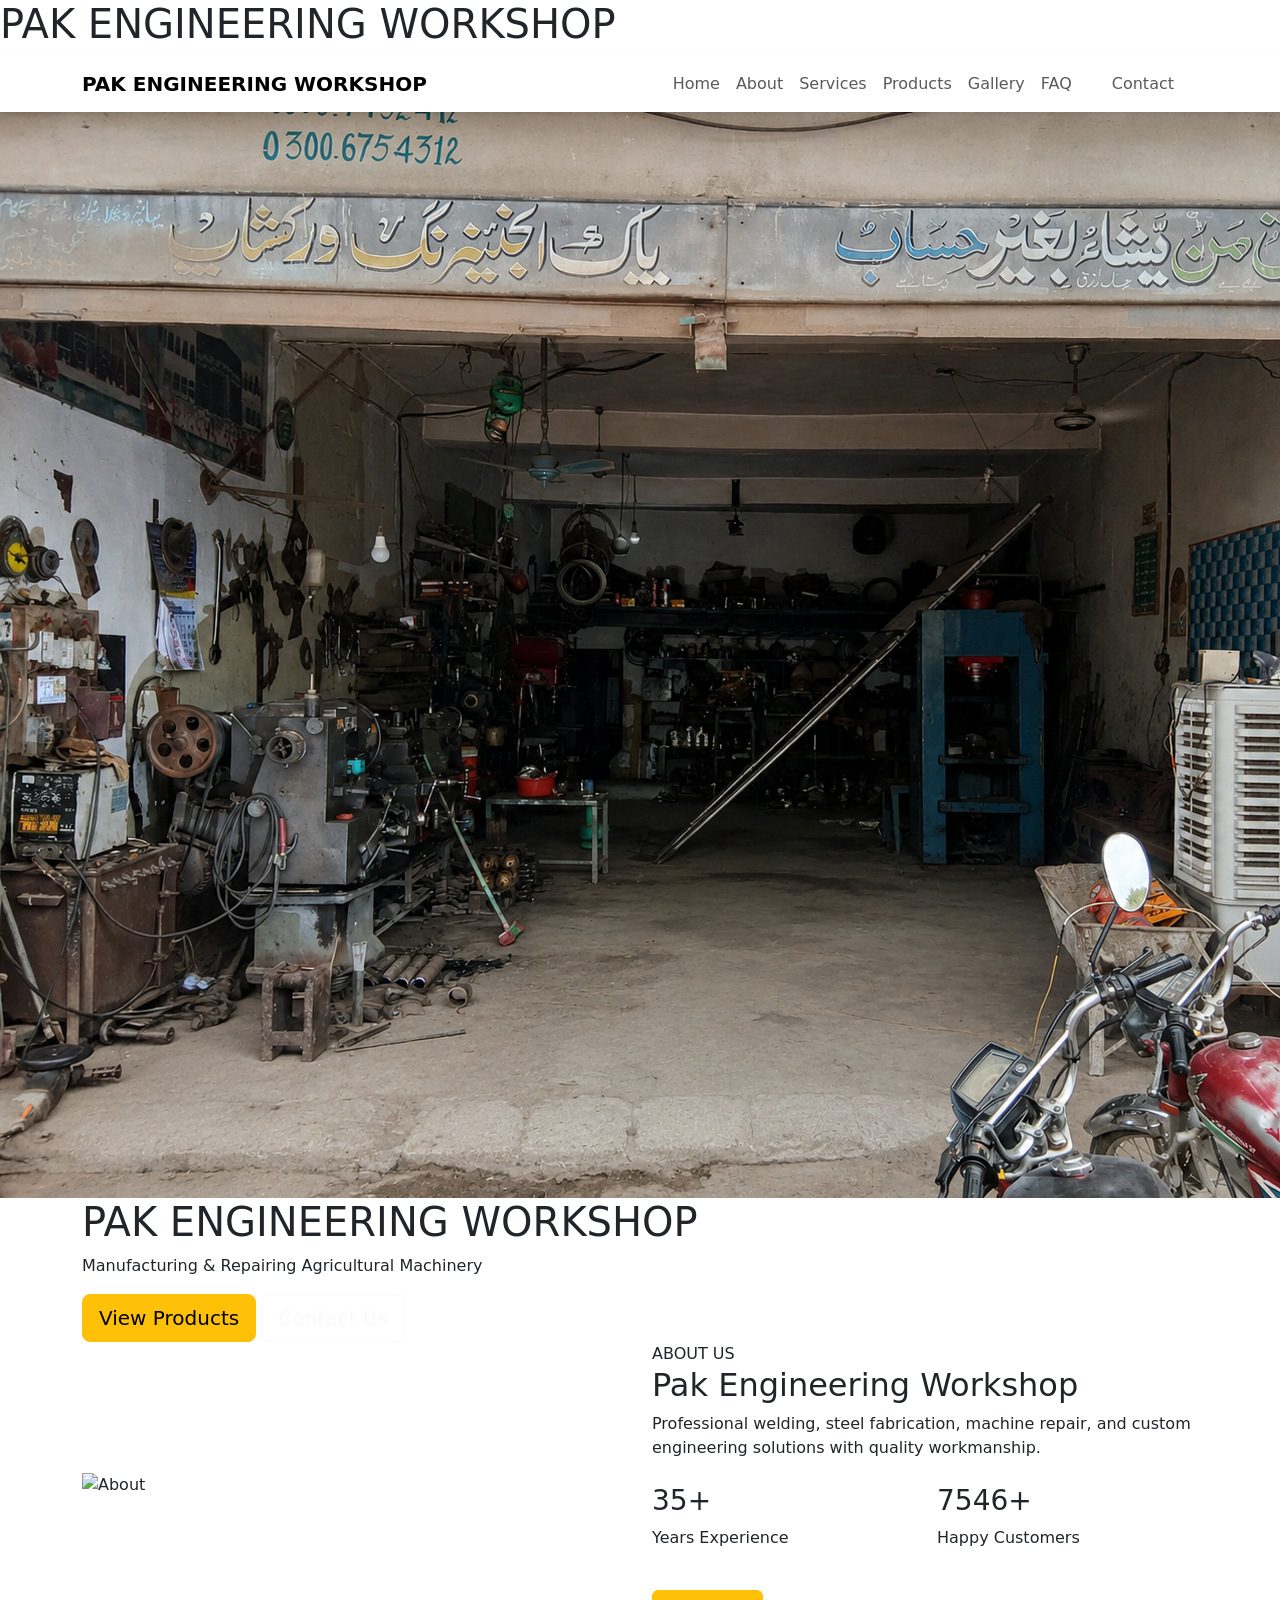
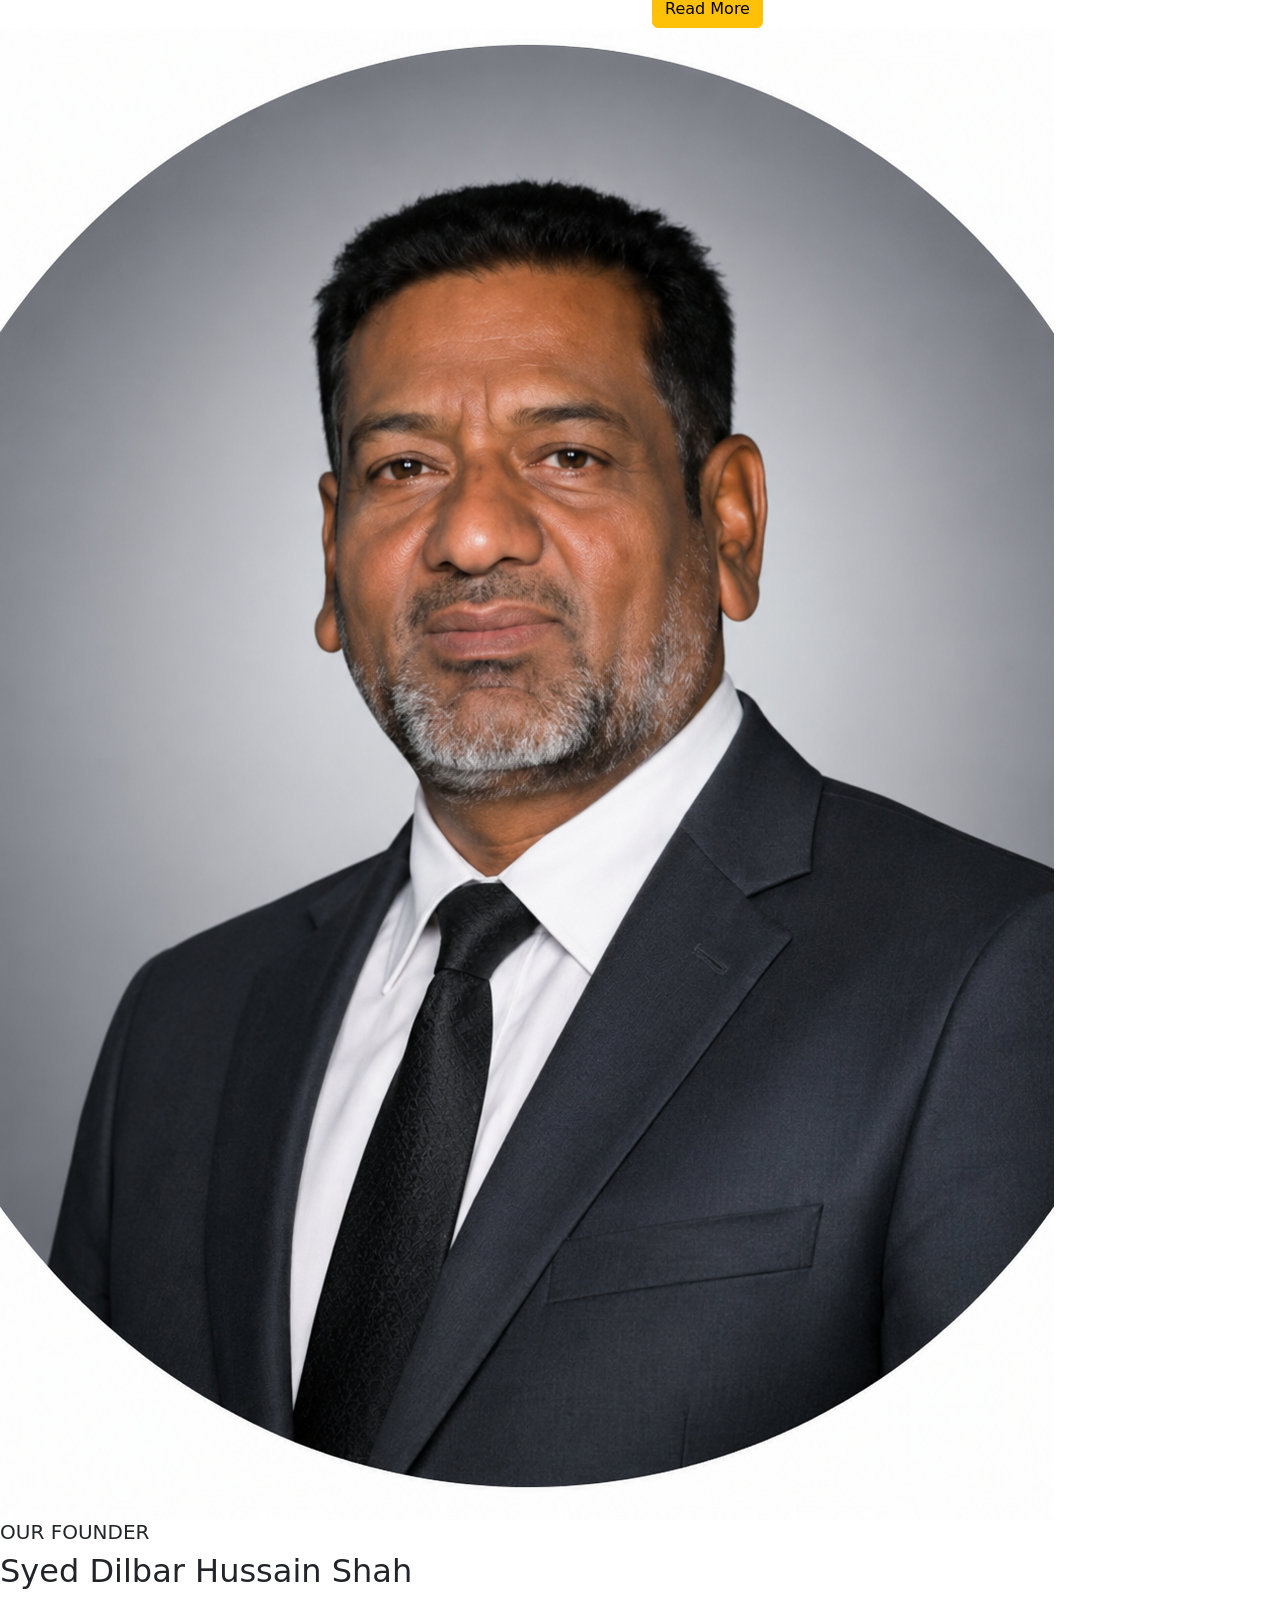
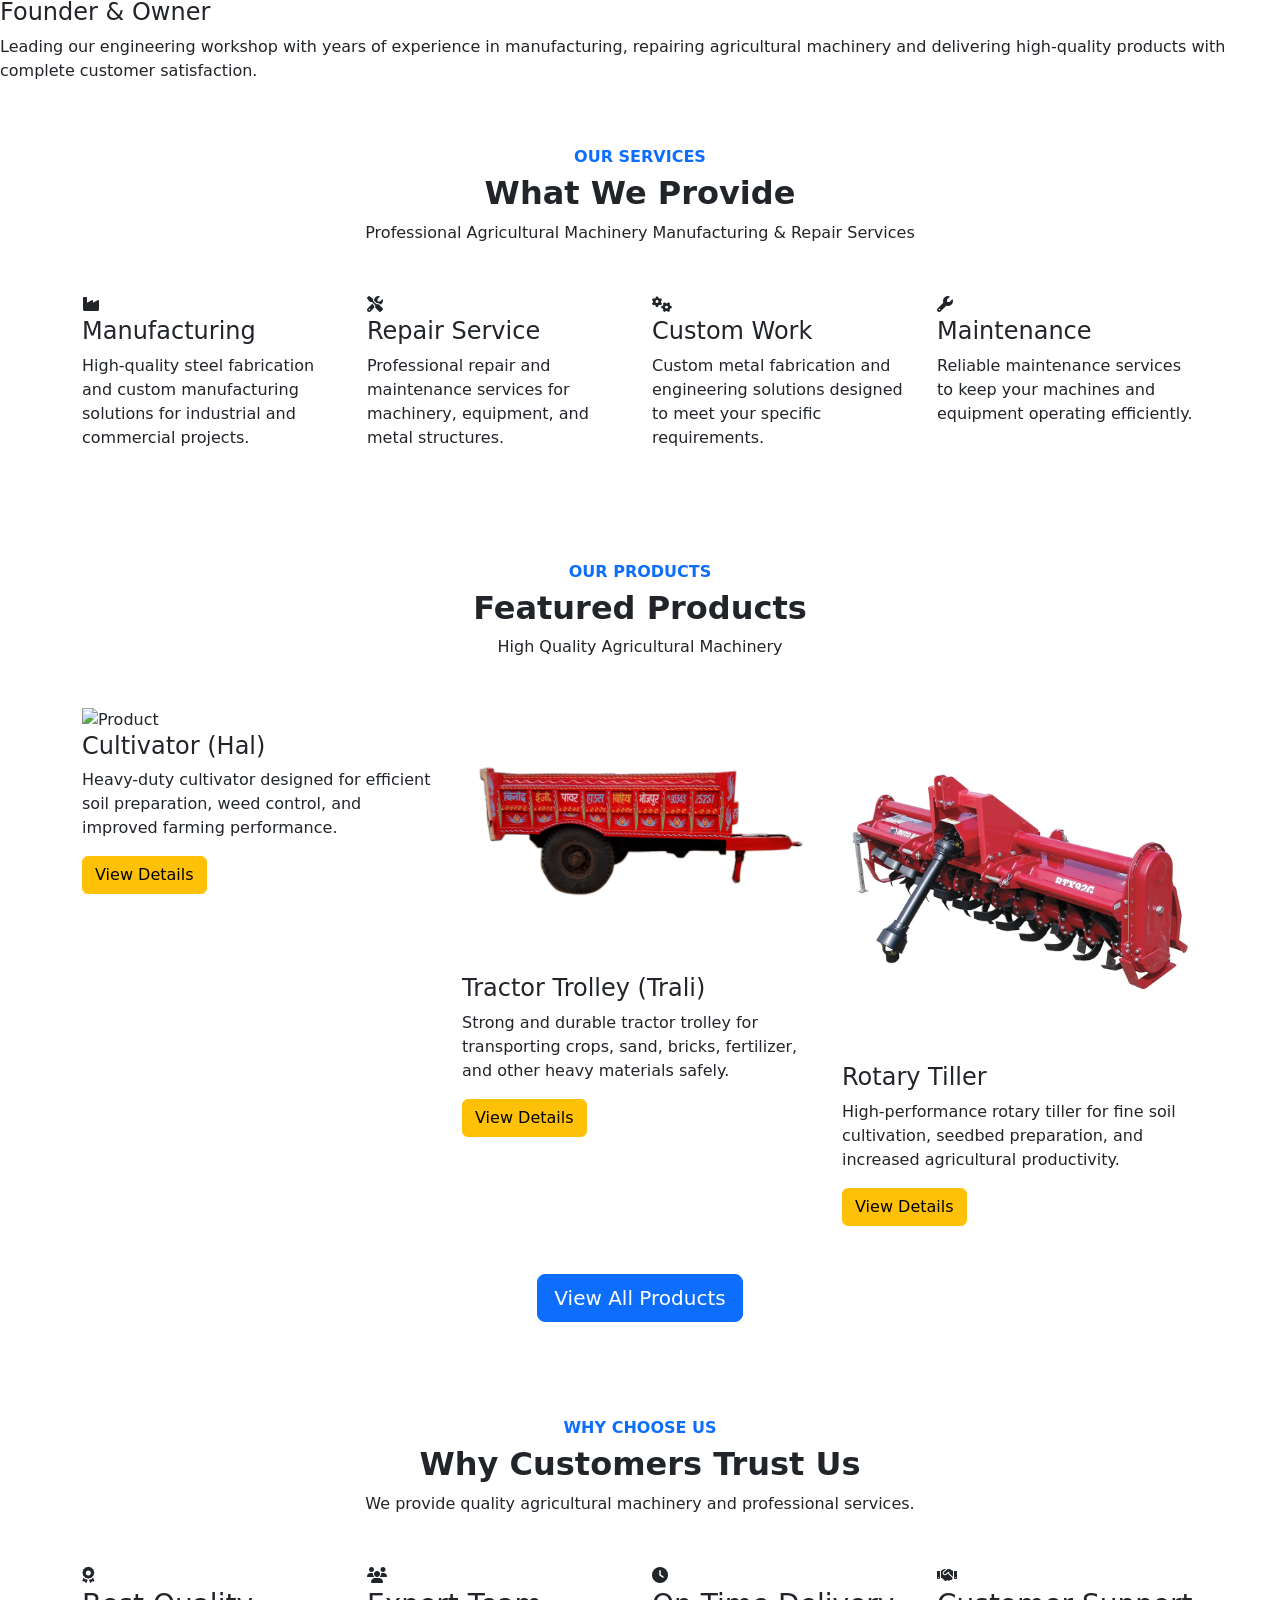
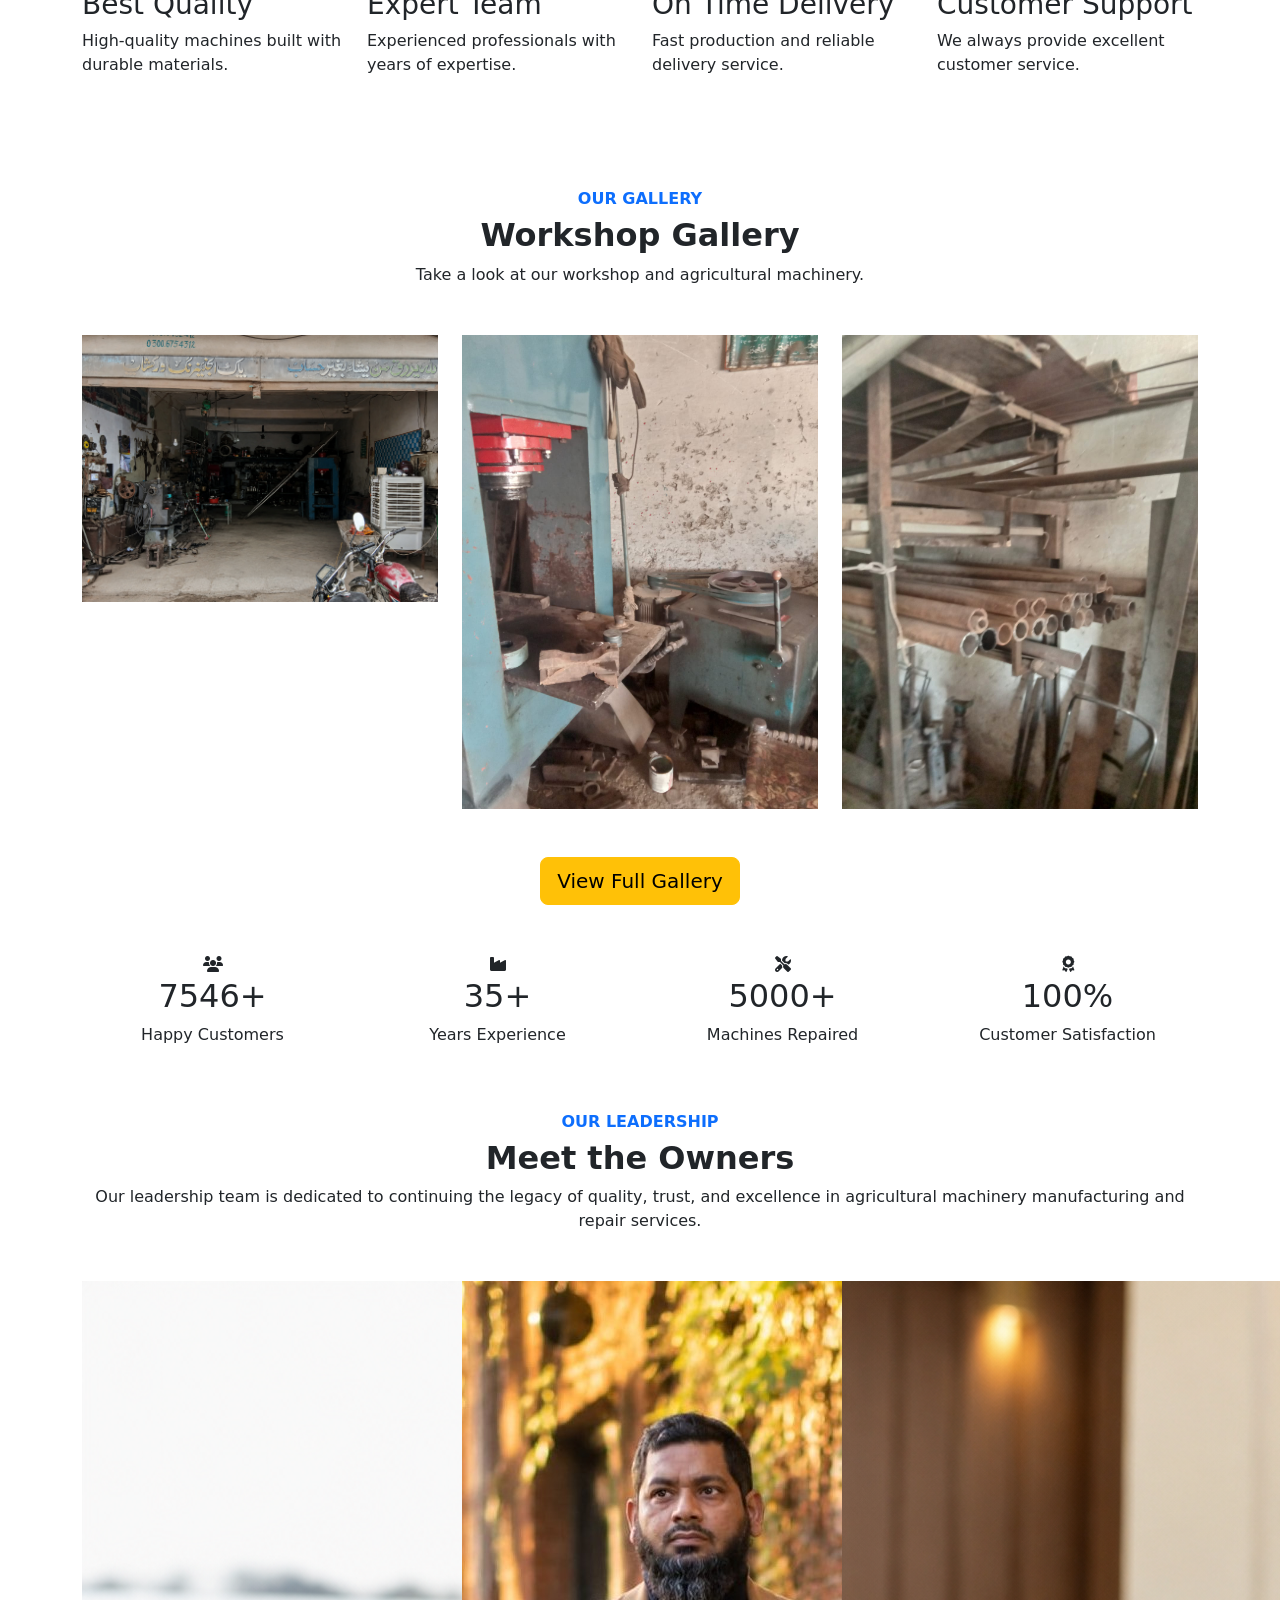
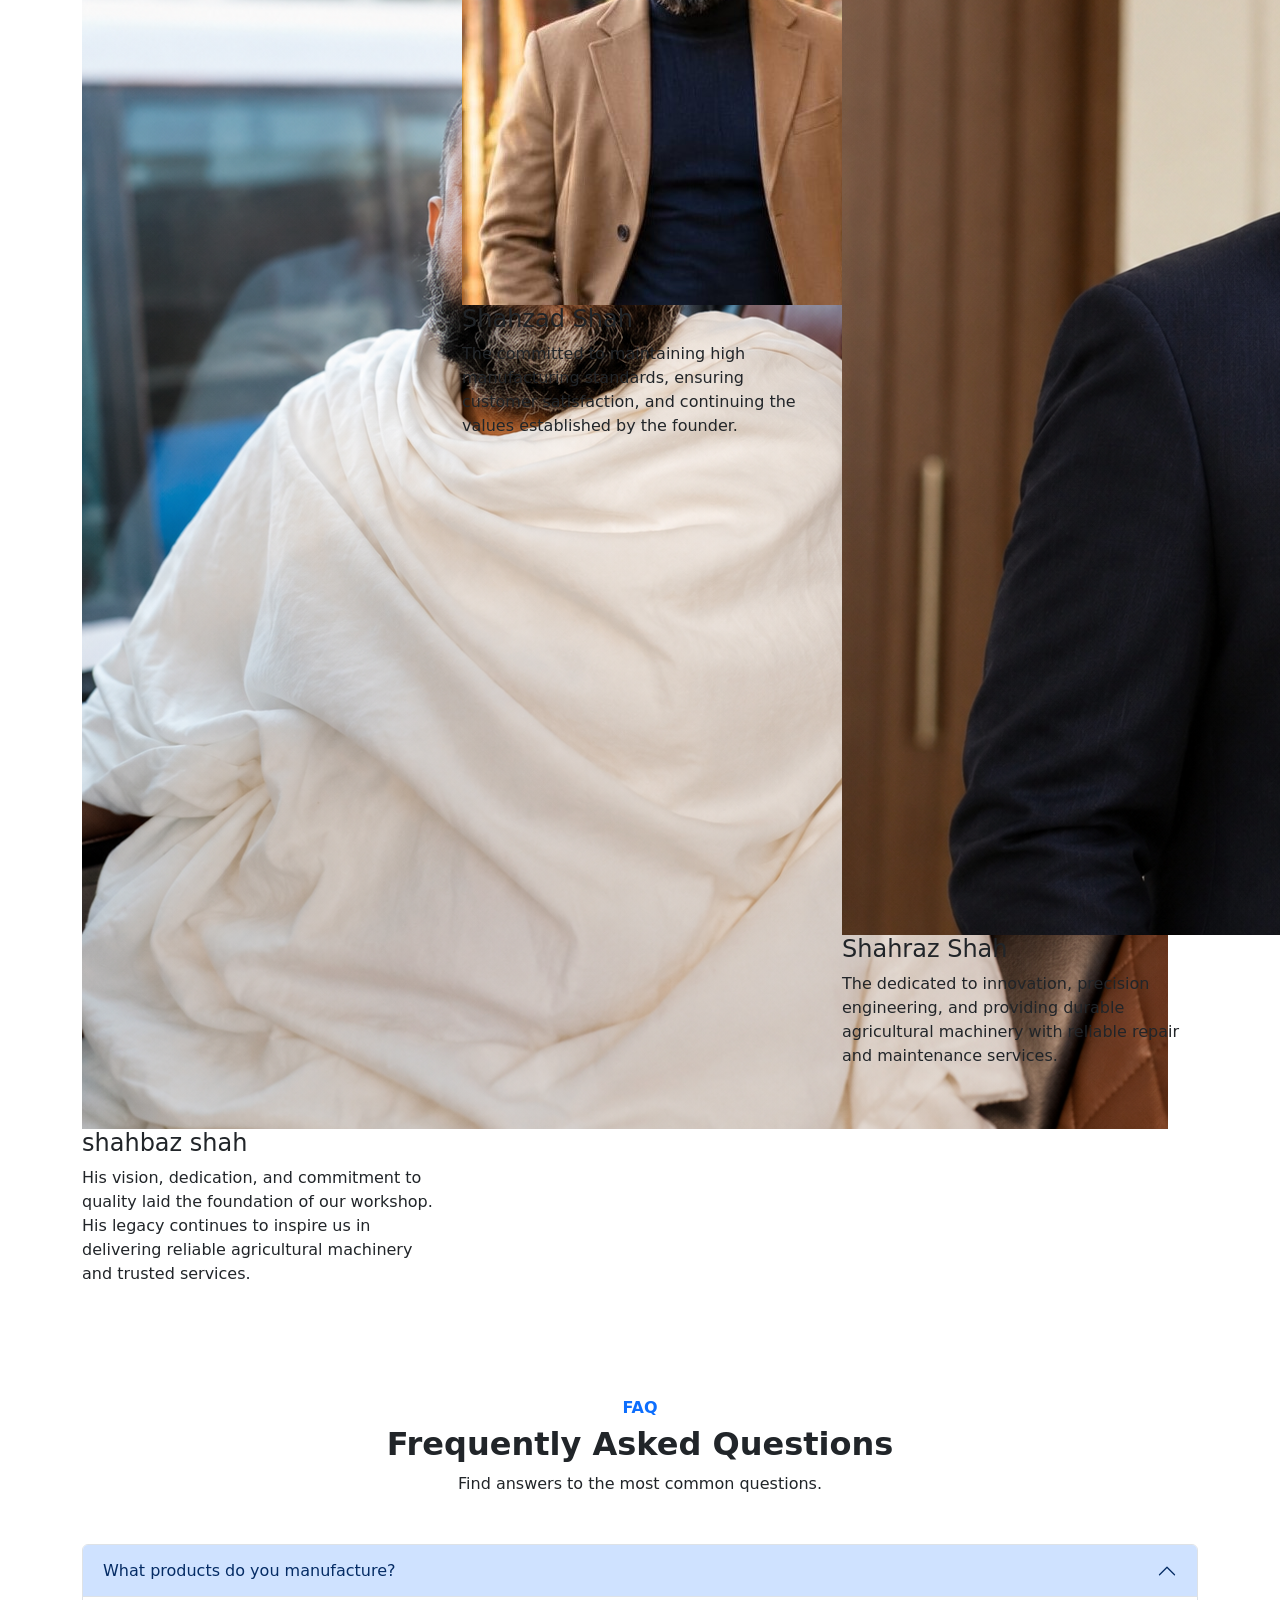
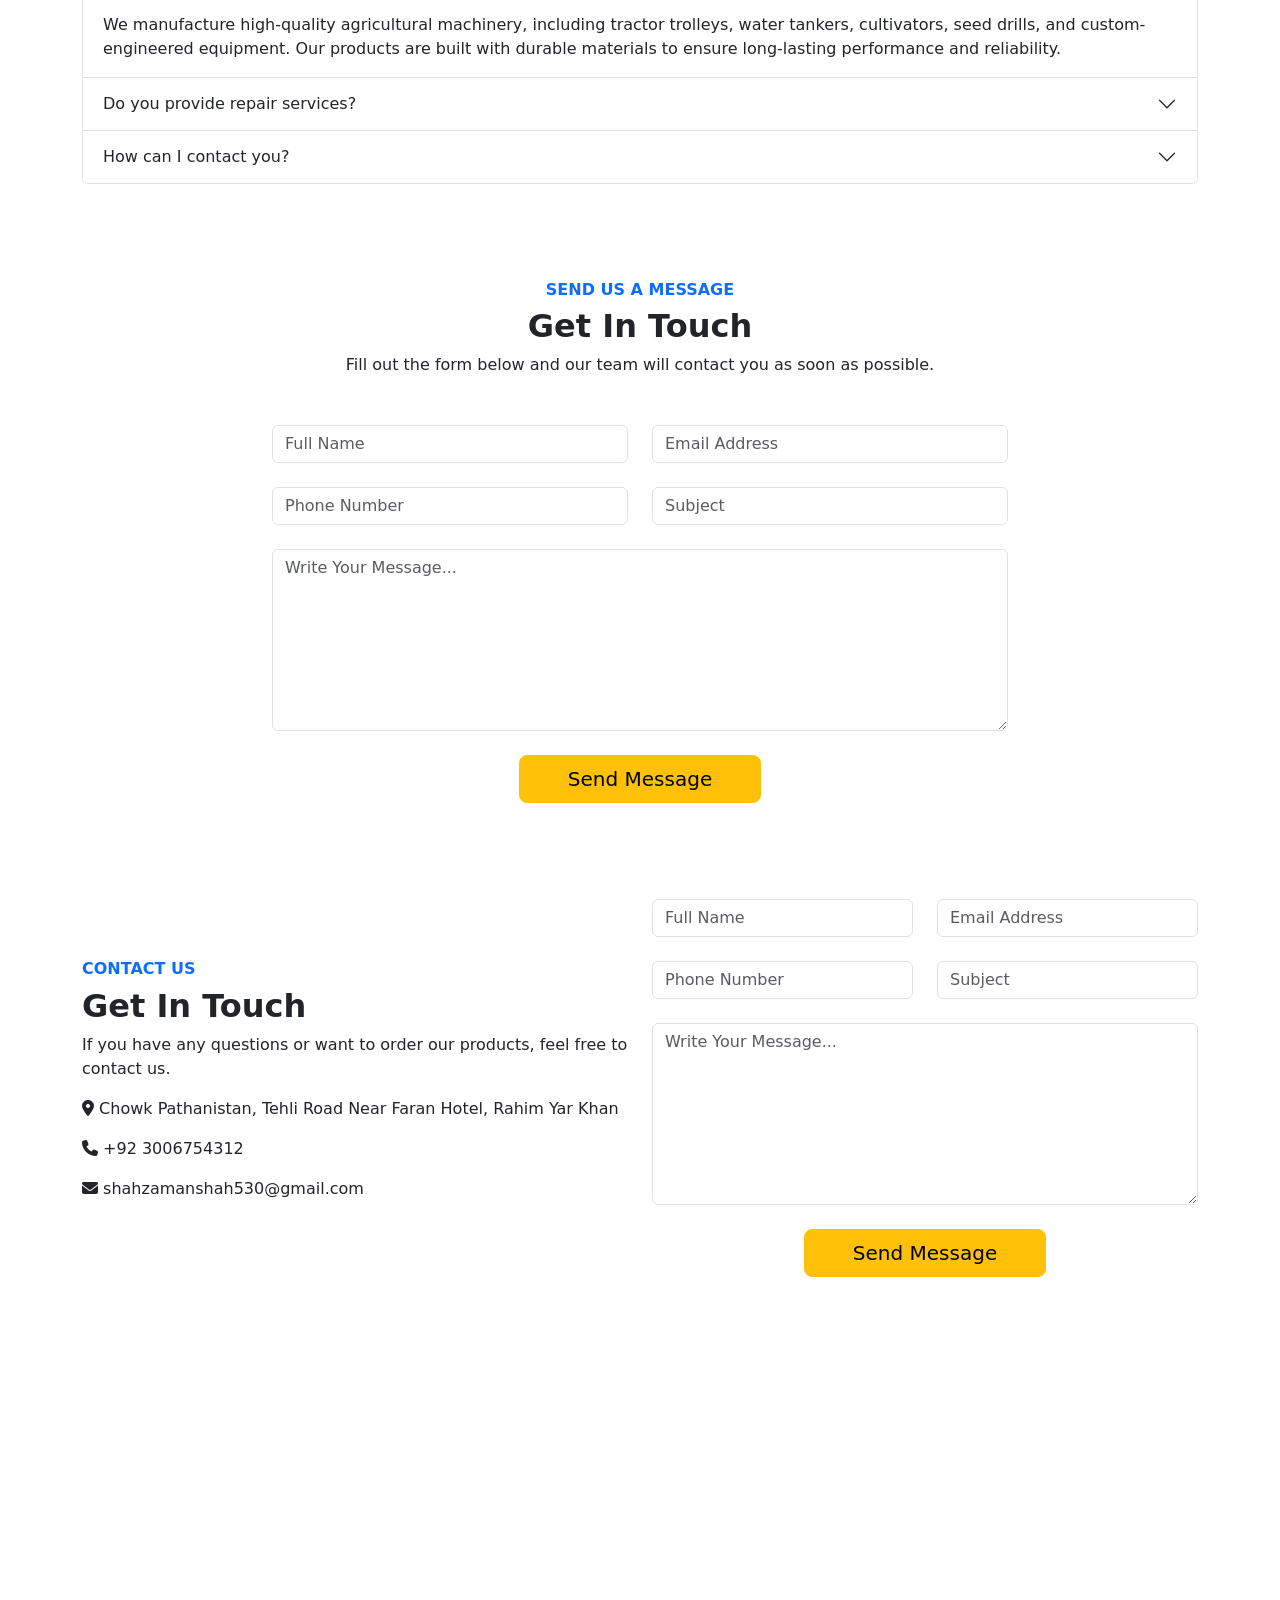
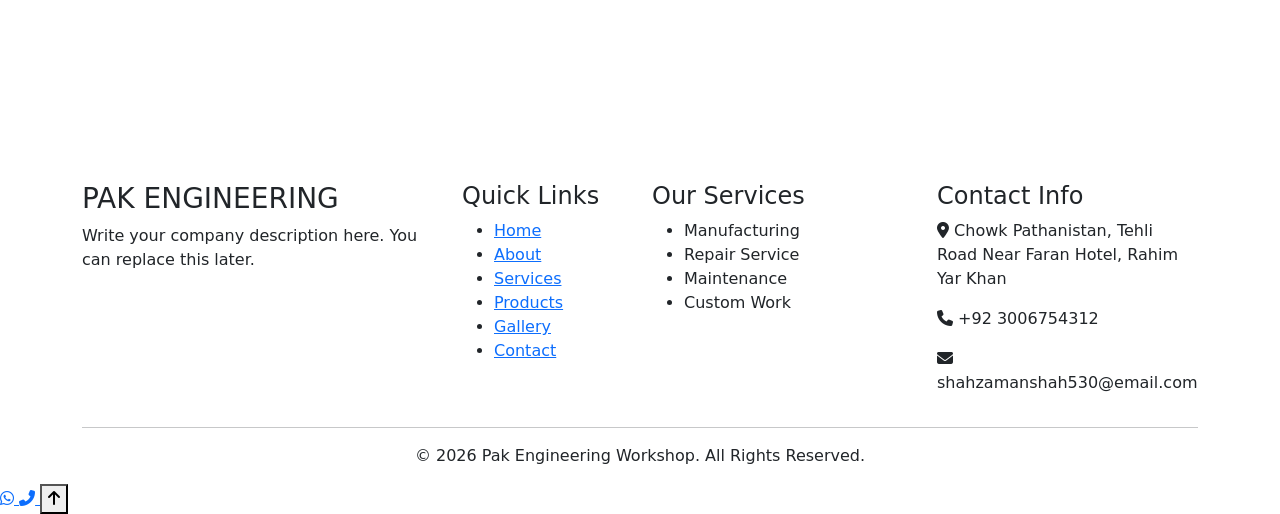
==== index.html @ 18ad627e "Add files via upload" ====
<!DOCTYPE html>
<html lang="en">
<head>
    <meta charset="UTF-8">
    <meta name="viewport" content="width=device-width, initial-scale=1.0">
<meta name="description" content="Pak Engineering Workshop - Agricultural Machinery Manufacturing and Repair Services.">
    <title>Pak Engineering Workshop</title>

    <!-- Bootstrap CSS -->
    <link href="https://cdn.jsdelivr.net/npm/bootstrap@5.3.7/dist/css/bootstrap.min.css" rel="stylesheet">

    <!-- Font Awesome -->
    <link rel="stylesheet" href="https://cdnjs.cloudflare.com/ajax/libs/font-awesome/6.7.2/css/all.min.css">

    <!-- Google Font -->
    <link href="https://fonts.googleapis.com/css2?family=Poppins:wght@300;400;500;600;700;800&display=swap" rel="stylesheet">

    <!-- Main CSS -->
    <link rel="stylesheet" href="css/style.css">

    <!-- Responsive CSS -->
    <link rel="stylesheet" href="css/responsive.css">
    <!-- AOS Animation CSS -->
<link rel="stylesheet" href="https://unpkg.com/aos@2.3.4/dist/aos.css">


</head>

<body>

    <!-- ================= LOADER ================= -->

<div id="loader">

    <div class="loader-content">

        <h1>PAK ENGINEERING WORKSHOP</h1>

        <div class="loader-bar">

            <span></span>

        </div>

    </div>

</div>

<!-- ================= END LOADER ================= -->


    <!-- Website Starts Here -->
<nav class="navbar navbar-expand-lg bg-white shadow-sm sticky-top">

<div class="container">

<a class="navbar-brand fw-bold" href="#">
PAK ENGINEERING WORKSHOP
</a>

<button class="navbar-toggler" data-bs-toggle="collapse" data-bs-target="#menu">

<span class="navbar-toggler-icon"></span>

</button>

<div class="collapse navbar-collapse" id="menu">

<ul class="navbar-nav ms-auto">

<li class="nav-item">
<a class="nav-link" href="index.html">Home</a>
</li>

<li class="nav-item">
<a class="nav-link" href="about.html">About</a>
</li>

<li class="nav-item">
<a class="nav-link" href="services.html">Services</a>
</li>

<li class="nav-item">
<a class="nav-link" href="products.html">Products</a>
</li>

<li class="nav-item">
<a class="nav-link" href="gallery.html">Gallery</a>
</li>

<li class="nav-item">
<a class="nav-link" href="faq.html">FAQ</a>
</li>

<li class="nav-item">
<a class="nav-link btn btn-warning px-4 ms-2" href="contact.html">
Contact
</a>
</li>

</ul>

</div>

</div>

</nav>


<!-- ================= HERO SECTION ================= -->

<section class="hero">

    <img src="WORKSHOP.jpg" alt="Shop Front" class="hero-image">

    <div class="overlay"></div>

    <div class="container">

        <div class="hero-content" data-aos="fade-up">

            <h1>PAK ENGINEERING WORKSHOP</h1>

            <p>
                Manufacturing & Repairing Agricultural Machinery
            </p>

            <div class="hero-buttons">

                <a href="products.html" class="btn btn-warning btn-lg">
                    View Products
                </a>

                <a href="contact.html" class="btn btn-outline-light btn-lg">
                    Contact Us
                </a>

            </div>

        </div>

    </div>

    <div class="scroll-down">
        <span></span>
    </div>

</section>

<!-- ================= END HERO SECTION ================= -->

<!-- ================= END HERO ================= -->

<!-- ================= ABOUT SECTION ================= -->

<section class="about">

<div class="container">

<div class="row align-items-center">

<div class="col-lg-6" data-aos="fade-right">
<!-- Replace with About Image -->

<img src="images/hero/shop-front.jpg" class="img-fluid about-img" alt="About">
</div>

<div class="col-lg-6" data-aos="fade-left">
<span class="section-title">
ABOUT US
</span>

<h2>
Pak Engineering Workshop
</h2>

<p>

Professional welding, steel fabrication, machine repair, and custom engineering solutions with quality workmanship.

</p>

<div class="row mt-4">

<div class="col-6">

<div class="about-box">

<h3>35+</h3>

<p>Years Experience</p>

</div>

</div>

<div class="col-6">

<div class="about-box">

<h3>7546+</h3>

<p>Happy Customers</p>

</div>

</div>

</div>

<a href="about.html" class="btn btn-warning mt-4">

Read More

</a>

</div>

</div>

</div>

</section>

<!-- ================= END ABOUT ================= -->


<section class="owner-section">

<div class="owner-container">

<div class="owner-image">
<img src="fdfhjkdhfjkv.png" alt="Owner">
</div>

<div class="owner-content">

<h5>OUR FOUNDER</h5>

<h2>Syed Dilbar Hussain Shah </h2>

<h4>Founder & Owner</h4>

<p>
Leading our engineering workshop with years of experience in
manufacturing, repairing agricultural machinery and delivering
high-quality products with complete customer satisfaction.
</p>



</div>

</div>

</section>



<!-- ================= SERVICES SECTION ================= -->

<section class="services py-5">

<div class="container">

<div class="text-center mb-5">

<h6 class="text-primary fw-bold">OUR SERVICES</h6>

<h2 class="fw-bold">What We Provide</h2>

<p>Professional Agricultural Machinery Manufacturing & Repair Services</p>

</div>

<div class="row g-4">

<div class="col-lg-3 col-md-6">

<div class="service-box" data-aos="zoom-in">
<i class="fas fa-industry"></i>

<h4>Manufacturing</h4>

<p>High-quality steel fabrication and custom manufacturing solutions for industrial and commercial projects.</p>

</div>

</div>

<div class="col-lg-3 col-md-6">

<div class="service-box" data-aos="zoom-in">
<i class="fas fa-tools"></i>

<h4>Repair Service</h4>

<p>Professional repair and maintenance services for machinery, equipment, and metal structures.</p>

</div>

</div>

<div class="col-lg-3 col-md-6">

<div class="service-box" data-aos="zoom-in">
<i class="fas fa-cogs"></i>

<h4>Custom Work</h4>

<p>Custom metal fabrication and engineering solutions designed to meet your specific requirements.</p>

</div>

</div>

<div class="col-lg-3 col-md-6">

<div class="service-box" data-aos="zoom-in">
<i class="fas fa-wrench"></i>

<h4>Maintenance</h4>

<p>Reliable maintenance services to keep your machines and equipment operating efficiently.</p>

</div>

</div>

</div>

</div>

</section>

<!-- ================= FEATURED PRODUCTS ================= -->

<section class="products-section py-5">

<div class="container">

<div class="text-center mb-5">

<h6 class="text-primary fw-bold">OUR PRODUCTS</h6>

<h2 class="fw-bold">Featured Products</h2>

<p>High Quality Agricultural Machinery</p>

</div>

<div class="row g-4">

<!-- Product 1 -->

<div class="col-lg-4 col-md-6">

<div class="product-card" data-aos="fade-up">
<img src="product/fsdghgfsdhgfsdg.jpg" class="img-fluid" alt="Product">

<div class="product-content">

<h4>Cultivator (Hal)</h4>

<p>Heavy-duty cultivator designed for efficient soil preparation, weed control, and improved farming performance.</p>

<a href="products.html" class="btn btn-warning">
View Details
</a>

</div>

</div>

</div>

<!-- Product 2 -->

<div class="col-lg-4 col-md-6">

<div class="product-card" data-aos="fade-up">
<img src="ggfghfjfjhgfjfjfjgfj.png" class="img-fluid" alt="Product">

<div class="product-content">

<h4>Tractor Trolley (Trali)</h4>

<p>Strong and durable tractor trolley for transporting crops, sand, bricks, fertilizer, and other heavy materials safely.</p>

<a href="products.html" class="btn btn-warning">
View Details
</a>

</div>

</div>

</div>

<!-- Product 3 -->

<div class="col-lg-4 col-md-6">

<div class="product-card" data-aos="fade-up">
<img src="samna ;adj.png" class="img-fluid" alt="Product">

<div class="product-content">

<h4>Rotary Tiller</h4>

<p>High-performance rotary tiller for fine soil cultivation, seedbed preparation, and increased agricultural productivity.</p>

<a href="products.html" class="btn btn-warning">
View Details
</a>

</div>

</div>

</div>

</div>

<div class="text-center mt-5">

<a href="products.html" class="btn btn-primary btn-lg">

View All Products

</a>

</div>

</div>

</section>

<!-- ================= END PRODUCTS ================= -->

<!-- ================= WHY CHOOSE US ================= -->

<section class="why-us py-5">

<div class="container">

<div class="text-center mb-5">

<h6 class="text-primary fw-bold">WHY CHOOSE US</h6>

<h2 class="fw-bold">Why Customers Trust Us</h2>

<p>We provide quality agricultural machinery and professional services.</p>

</div>

<div class="row g-4">

<div class="col-lg-3 col-md-6">

<div class="why-box" data-aos="zoom-in">
<i class="fas fa-award"></i>

<h3>Best Quality</h3>

<p>High-quality machines built with durable materials.</p>

</div>

</div>

<div class="col-lg-3 col-md-6">

<div class="why-box" data-aos="zoom-in">
<i class="fas fa-users"></i>

<h3>Expert Team</h3>

<p>Experienced professionals with years of expertise.</p>

</div>

</div>

<div class="col-lg-3 col-md-6">

<div class="why-box" data-aos="zoom-in">
<i class="fas fa-clock"></i>

<h3>On Time Delivery</h3>

<p>Fast production and reliable delivery service.</p>

</div>

</div>

<div class="col-lg-3 col-md-6">

<div class="why-box" data-aos="zoom-in">
<i class="fas fa-handshake"></i>

<h3>Customer Support</h3>

<p>We always provide excellent customer service.</p>

</div>

</div>

</div>

</div>

</section>

<!-- ================= END WHY CHOOSE US ================= -->

<!-- ================= GALLERY SECTION ================= -->

<section class="gallery-section py-5">

<div class="container">

<div class="text-center mb-5">

<h6 class="text-primary fw-bold">OUR GALLERY</h6>

<h2 class="fw-bold">Workshop Gallery</h2>

<p>Take a look at our workshop and agricultural machinery.</p>

</div>

<div class="row g-4">

<div class="col-lg-4 col-md-6">
<div class="gallery-item" data-aos="zoom-in">
    <img src="WORKSHOP.jpg" class="img-fluid" alt="Gallery Image">
</div>
</div>

<div class="col-lg-4 col-md-6">
<div class="gallery-item" data-aos="zoom-in">
    <img src="a0aaa9d9-77c3-4a64-8c99-6fd17e03530e.jpg" class="img-fluid" alt="Gallery Image">
</div>
</div>

<div class="col-lg-4 col-md-6">
<div class="gallery-item" data-aos="zoom-in">
    <img src="f8b94947-dcad-4316-8495-9d4b2af26040.jpg" class="img-fluid" alt="Gallery Image">
</div>
</div>



</div>

<div class="text-center mt-5">

<a href="gallery.html" class="btn btn-warning btn-lg">

View Full Gallery

</a>

</div>

</div>

</section>

<!-- ================= END GALLERY ================= -->


<!-- ================= COUNTER SECTION ================= -->

<section class="counter-section">

    <div class="container">

        <div class="row text-center">

            <div class="col-lg-3 col-md-6">

<div class="counter-box" data-aos="flip-up">
                    <i class="fas fa-users"></i>

                    <h2 class="counter">7546+</h2>

                    <p>Happy Customers</p>

                </div>

            </div>

            <div class="col-lg-3 col-md-6">

<div class="counter-box" data-aos="flip-up">
                    <i class="fas fa-industry"></i>

                    <h2 class="counter">35+</h2>

                    <p>Years Experience</p>

                </div>

            </div>

            <div class="col-lg-3 col-md-6">

<div class="counter-box" data-aos="flip-up">
                    <i class="fas fa-tools"></i>

                    <h2 class="counter">5000+</h2>

                    <p>Machines Repaired</p>

                </div>

            </div>

            <div class="col-lg-3 col-md-6">

<div class="counter-box" data-aos="flip-up">
                    <i class="fas fa-award"></i>

                    <h2 class="counter">100%</h2>

                    <p>Customer Satisfaction</p>

                </div>

            </div>

        </div>

    </div>

</section>

<!-- ================= END COUNTER ================= -->
<!-- ================= TESTIMONIAL SECTION ================= -->

<section class="testimonial-section py-5">

<div class="container">

<div class="text-center mb-5">

<h6 class="text-primary fw-bold">OUR LEADERSHIP</h6>

<h2 class="fw-bold">Meet the Owners</h2>

<p>Our leadership team is dedicated to continuing the legacy of quality, trust, and excellence in agricultural machinery manufacturing and repair services.</p>

</div>

<div class="row g-4">

<!-- Owner 1 -->

<div class="col-lg-4">

<div class="testimonial-card" data-aos="fade-up">

<img src="c09f81d6-0885-4299-b0e5-26e0ac784a6b.png" class="testimonial-img" alt="">

<h4>shahbaz shah</h4>

<p>
His vision, dedication, and commitment to quality laid the foundation of our workshop. His legacy continues to inspire us in delivering reliable agricultural machinery and trusted services.
</p>

</div>

</div>

<!-- Owner 2 -->

<div class="col-lg-4">

<div class="testimonial-card" data-aos="fade-up" data-aos-delay="200">

<img src="41011437-6782-4d53-8755-69ee370dad9c.jpg" class="testimonial-img" alt="">

<h4>Shahzad Shah</h4>

<p>
The committed to maintaining high manufacturing standards, ensuring customer satisfaction, and continuing the values established by the founder.
</p>

</div>

</div>

<!-- Owner 3 -->

<div class="col-lg-4">

<div class="testimonial-card" data-aos="fade-up" data-aos-delay="400">

<img src="9e5765c2-0da4-4a3a-8411-6aa8bd6135d0.png" class="testimonial-img" alt="">

<h4>Shahraz Shah</h4>

<p>
The dedicated to innovation, precision engineering, and providing durable agricultural machinery with reliable repair and maintenance services.
</p>

</div>

</div>

</div>

</div>

</section>

<!-- ================= END TESTIMONIAL ================= -->

<!-- ================= FAQ SECTION ================= -->

<section class="faq-section py-5">

<div class="container" data-aos="fade-up">
        <div class="text-center mb-5">

            <h6 class="text-primary fw-bold">FAQ</h6>

            <h2 class="fw-bold">Frequently Asked Questions</h2>

            <p>Find answers to the most common questions.</p>

        </div>

        <div class="accordion" id="faqAccordion">

            <div class="accordion-item">

                <h2 class="accordion-header">

                    <button class="accordion-button" data-bs-toggle="collapse" data-bs-target="#faq1">

                        What products do you manufacture?

                    </button>

                </h2>

                <div id="faq1" class="accordion-collapse collapse show" data-bs-parent="#faqAccordion">

                    <div class="accordion-body">

                        We manufacture high-quality agricultural machinery, including tractor trolleys, water tankers, cultivators, seed drills, and custom-engineered equipment. Our products are built with durable materials to ensure long-lasting performance and reliability.

                    </div>

                </div>

            </div>

            <div class="accordion-item">

                <h2 class="accordion-header">

                    <button class="accordion-button collapsed" data-bs-toggle="collapse" data-bs-target="#faq2">

                        Do you provide repair services?

                    </button>

                </h2>

                <div id="faq2" class="accordion-collapse collapse" data-bs-parent="#faqAccordion">

                    <div class="accordion-body">

                        Yes, we provide professional repair and maintenance services for agricultural machinery and equipment. Our experienced technicians ensure fast, reliable, and cost-effective repairs to keep your machines running efficiently.

                    </div>

                </div>

            </div>

            <div class="accordion-item">

                <h2 class="accordion-header">

                    <button class="accordion-button collapsed" data-bs-toggle="collapse" data-bs-target="#faq3">

                        How can I contact you?

                    </button>

                </h2>

                <div id="faq3" class="accordion-collapse collapse" data-bs-parent="#faqAccordion">

                    <div class="accordion-body">

                        You can contact us by phone, WhatsApp, or email. You can also visit our workshop during business hours or use the contact form on our website. We are always ready to assist you with your inquiries and service needs.

                    </div>

                </div>

            </div>

        </div>

    </div>

</section>

<!-- ================= END FAQ SECTION ================= -->



<!-- ================= CONTACT FORM ================= -->

<section class="contact-form-section py-5">

<div class="container">

<div class="row justify-content-center">

<div class="col-lg-8">

<div class="contact-form-box">

<div class="text-center mb-5">

<h6 class="text-primary fw-bold">SEND US A MESSAGE</h6>

<h2 class="fw-bold">Get In Touch</h2>

<p>
Fill out the form below and our team will contact you as soon as possible.
</p>

</div>


<form action="https://formspree.io/f/mnpaqdyy" method="POST">

<div class="row">


<div class="col-md-6 mb-4">

<input
type="text"
name="name"
class="form-control"
placeholder="Full Name"
required>

</div>


<div class="col-md-6 mb-4">

<input
type="email"
name="email"
class="form-control"
placeholder="Email Address"
required>

</div>


<div class="col-md-6 mb-4">

<input
type="tel"
name="phone"
class="form-control"
placeholder="Phone Number"
required>

</div>


<div class="col-md-6 mb-4">

<input
type="text"
name="subject"
class="form-control"
placeholder="Subject">

</div>


<div class="col-12 mb-4">

<textarea
name="message"
class="form-control"
rows="7"
placeholder="Write Your Message..."
required></textarea>

</div>


<div class="col-12 text-center">

<button
type="submit"
class="btn btn-warning btn-lg px-5">

Send Message

</button>

</div>


</div>

</form>


</div>

</div>

</div>

</div>

</section>

<!-- ================= END CONTACT FORM ================= -->

































<!-- ================= CONTACT SECTION ================= -->

<section class="contact-section py-5">

<div class="container">

<div class="row align-items-center">


<!-- CONTACT INFO -->

<div class="col-lg-6 mb-5 mb-lg-0" data-aos="fade-right">

<h6 class="text-primary fw-bold">
CONTACT US
</h6>

<h2 class="fw-bold">
Get In Touch
</h2>

<p>
If you have any questions or want to order our products, feel free to contact us.
</p>


<div class="contact-info">


<p>
<i class="fas fa-map-marker-alt"></i>

Chowk Pathanistan, Tehli Road Near Faran Hotel, Rahim Yar Khan

</p>


<p>
<i class="fas fa-phone"></i>

+92 3006754312

</p>


<p>
<i class="fas fa-envelope"></i>

shahzamanshah530@gmail.com

</p>


</div>

</div>




<!-- CONTACT FORM -->

<div class="col-lg-6">


<div class="contact-form-box">


<form action="https://formspree.io/f/mnpaqdyy" method="POST">


<div class="row">


<div class="col-md-6 mb-4">

<input
type="text"
name="name"
class="form-control"
placeholder="Full Name"
required>

</div>



<div class="col-md-6 mb-4">

<input
type="email"
name="email"
class="form-control"
placeholder="Email Address"
required>

</div>



<div class="col-md-6 mb-4">

<input
type="tel"
name="phone"
class="form-control"
placeholder="Phone Number"
required>

</div>



<div class="col-md-6 mb-4">

<input
type="text"
name="subject"
class="form-control"
placeholder="Subject">

</div>



<div class="col-12 mb-4">

<textarea
name="message"
class="form-control"
rows="7"
placeholder="Write Your Message..."
required></textarea>

</div>



<div class="col-12 text-center">

<button
type="submit"
class="btn btn-warning btn-lg px-5">

Send Message

</button>

</div>


</div>


</form>


</div>


</div>


</div>

</div>

</section>

<!-- ================= END CONTACT SECTION ================= -->
<!-- ================= END CONTACT ================= -->


<!-- ================= GOOGLE MAP ================= -->

<section class="map-section">

<iframe

    src="https://www.google.com/maps/embed?pb=!1m18!1m12!1m3!1d457.6594858310156!2d70.2952698758201!3d28.425374153058204!2m3!1f0!2f0!3f0!3m2!1i1024!2i768!4f13.1!3m3!1m2!1s0x39375c713b45db39%3A0x28af23c1672a0170!2sRahim%20Yar%20Khan%2C%20Pakistan!5e1!3m2!1sen!2s!4v1785319317863!5m2!1sen!2s"


width="100%"

height="450"

style="border:0;"

allowfullscreen=""

loading="lazy">

</iframe>

</section>

<!-- ================= END MAP ================= -->


<!-- ================= FOOTER ================= -->
<!-- ================= PREMIUM FOOTER ================= -->

<footer class="footer">

<div class="container">

<div class="row">

<!-- Column 1 -->

<div class="col-lg-4 col-md-6">

<h3>PAK ENGINEERING</h3>

<p>

Write your company description here.

You can replace this later.

</p>

</div>

<!-- Column 2 -->

<div class="col-lg-2 col-md-6">

<h4>Quick Links</h4>

<ul class="footer-links">

<li><a href="index.html">Home</a></li>

<li><a href="about.html">About</a></li>

<li><a href="services.html">Services</a></li>

<li><a href="products.html">Products</a></li>

<li><a href="gallery.html">Gallery</a></li>

<li><a href="contact.html">Contact</a></li>

</ul>

</div>

<!-- Column 3 -->

<div class="col-lg-3 col-md-6">

<h4>Our Services</h4>

<ul class="footer-links">

<li>Manufacturing</li>

<li>Repair Service</li>

<li>Maintenance</li>

<li>Custom Work</li>

</ul>

</div>

<!-- Column 4 -->

<div class="col-lg-3 col-md-6">

<h4>Contact Info</h4>

<p><i class="fas fa-map-marker-alt"></i> Chowk Pathanistan, Tehli Road Near Faran Hotel, Rahim Yar Khan</p>

<p><i class="fas fa-phone"></i> +92 3006754312</p>

<p><i class="fas fa-envelope"></i> shahzamanshah530@email.com</p>

</div>

</div>

<hr>

<div class="text-center">

<p>

© 2026 Pak Engineering Workshop. All Rights Reserved.

</p>

</div>

</div>

</footer>

<!-- ================= END FOOTER ================= -->







<!-- ================= FLOATING BUTTONS ================= -->

<!-- WhatsApp -->

<a href="https://wa.me/923006754312"
class="whatsapp-btn"
target="_blank">

<i class="fab fa-whatsapp"></i>

</a>

<!-- Call -->

<a href="tel:+923006754312"
class="call-btn">

<i class="fas fa-phone-alt"></i>

</a>

<!-- Back To Top -->

<button id="topBtn">

<i class="fas fa-arrow-up"></i>

</button>

<!-- ================= END FLOATING BUTTONS ================= -->

    <!-- Bootstrap JS -->
    <script src="https://cdn.jsdelivr.net/npm/bootstrap@5.3.7/dist/js/bootstrap.bundle.min.js"></script>

    <!-- AOS JS -->
<script src="https://unpkg.com/aos@2.3.4/dist/aos.js"></script>

<script>
AOS.init({
    duration:1000,
    once:true,
    offset:100
});
</script>

    <!-- Main JS -->
    <script src="js/script.js"></script>

    

</body>
</html>
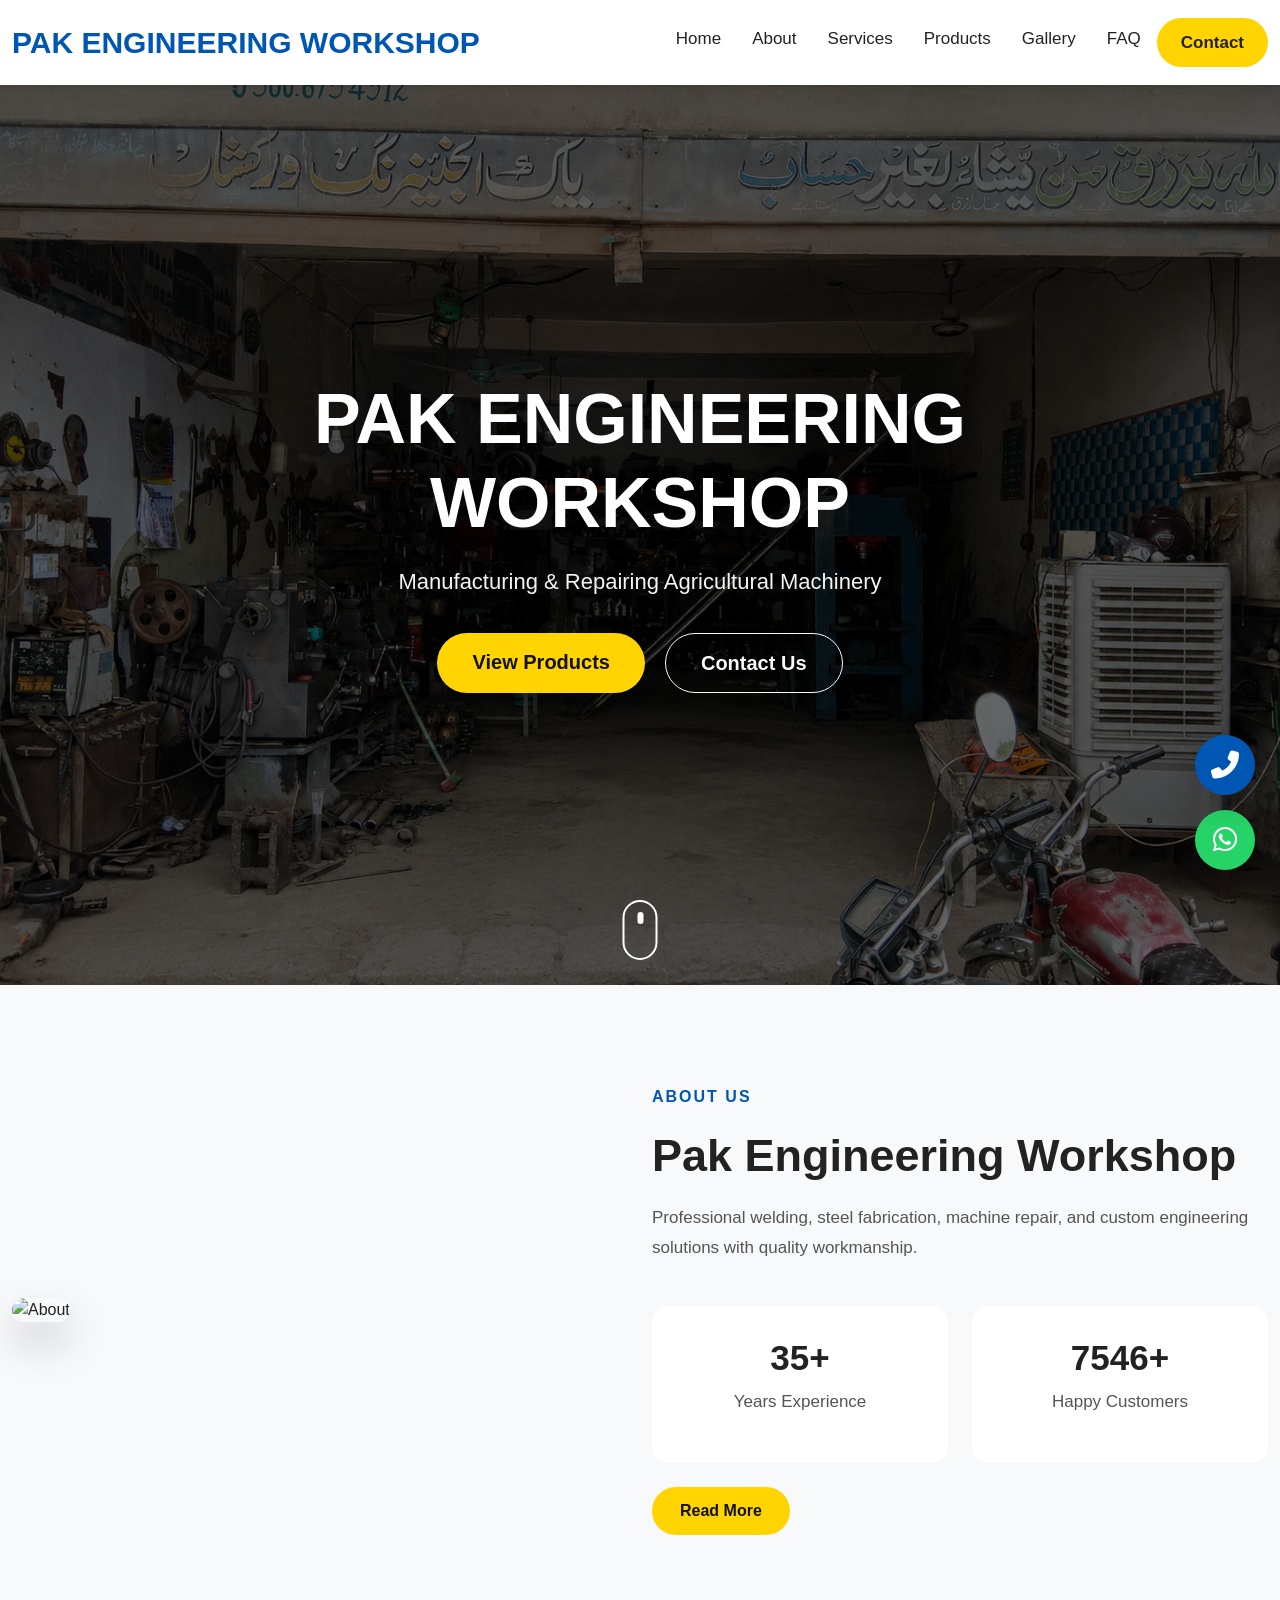
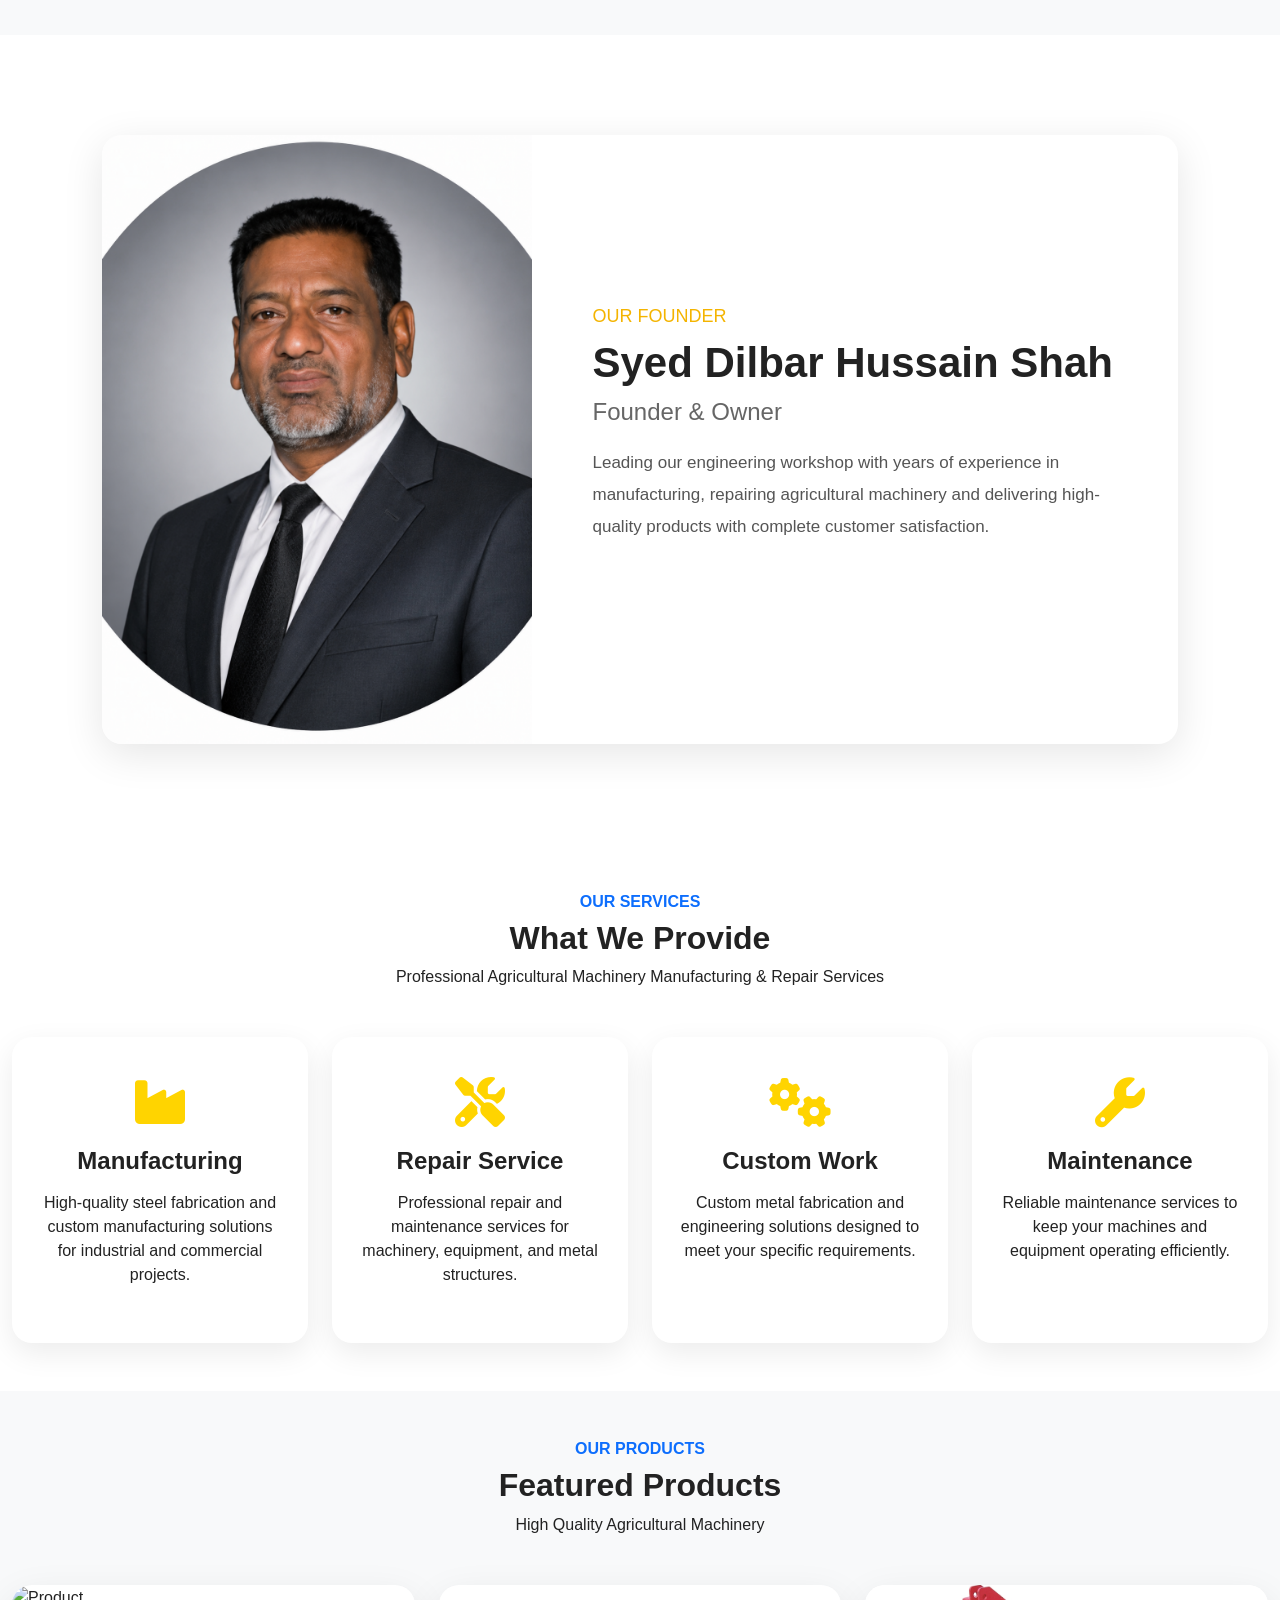
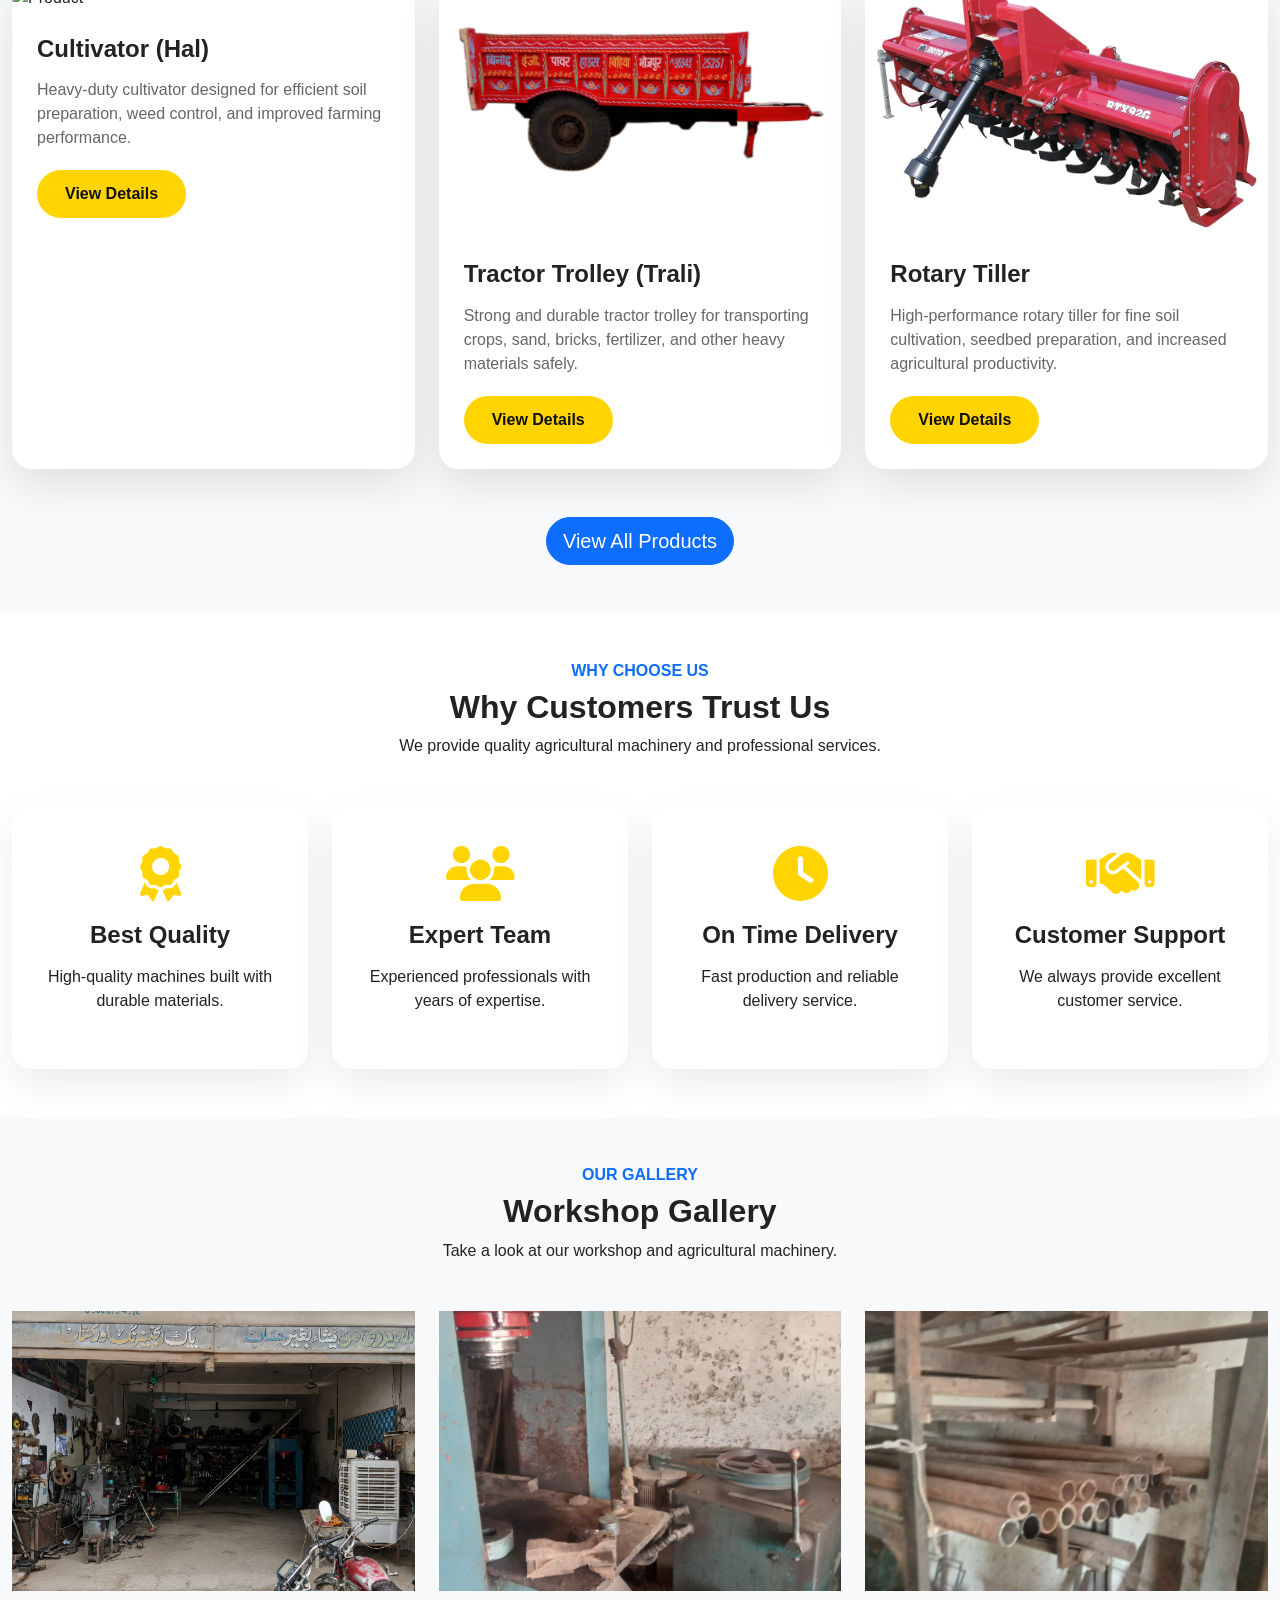
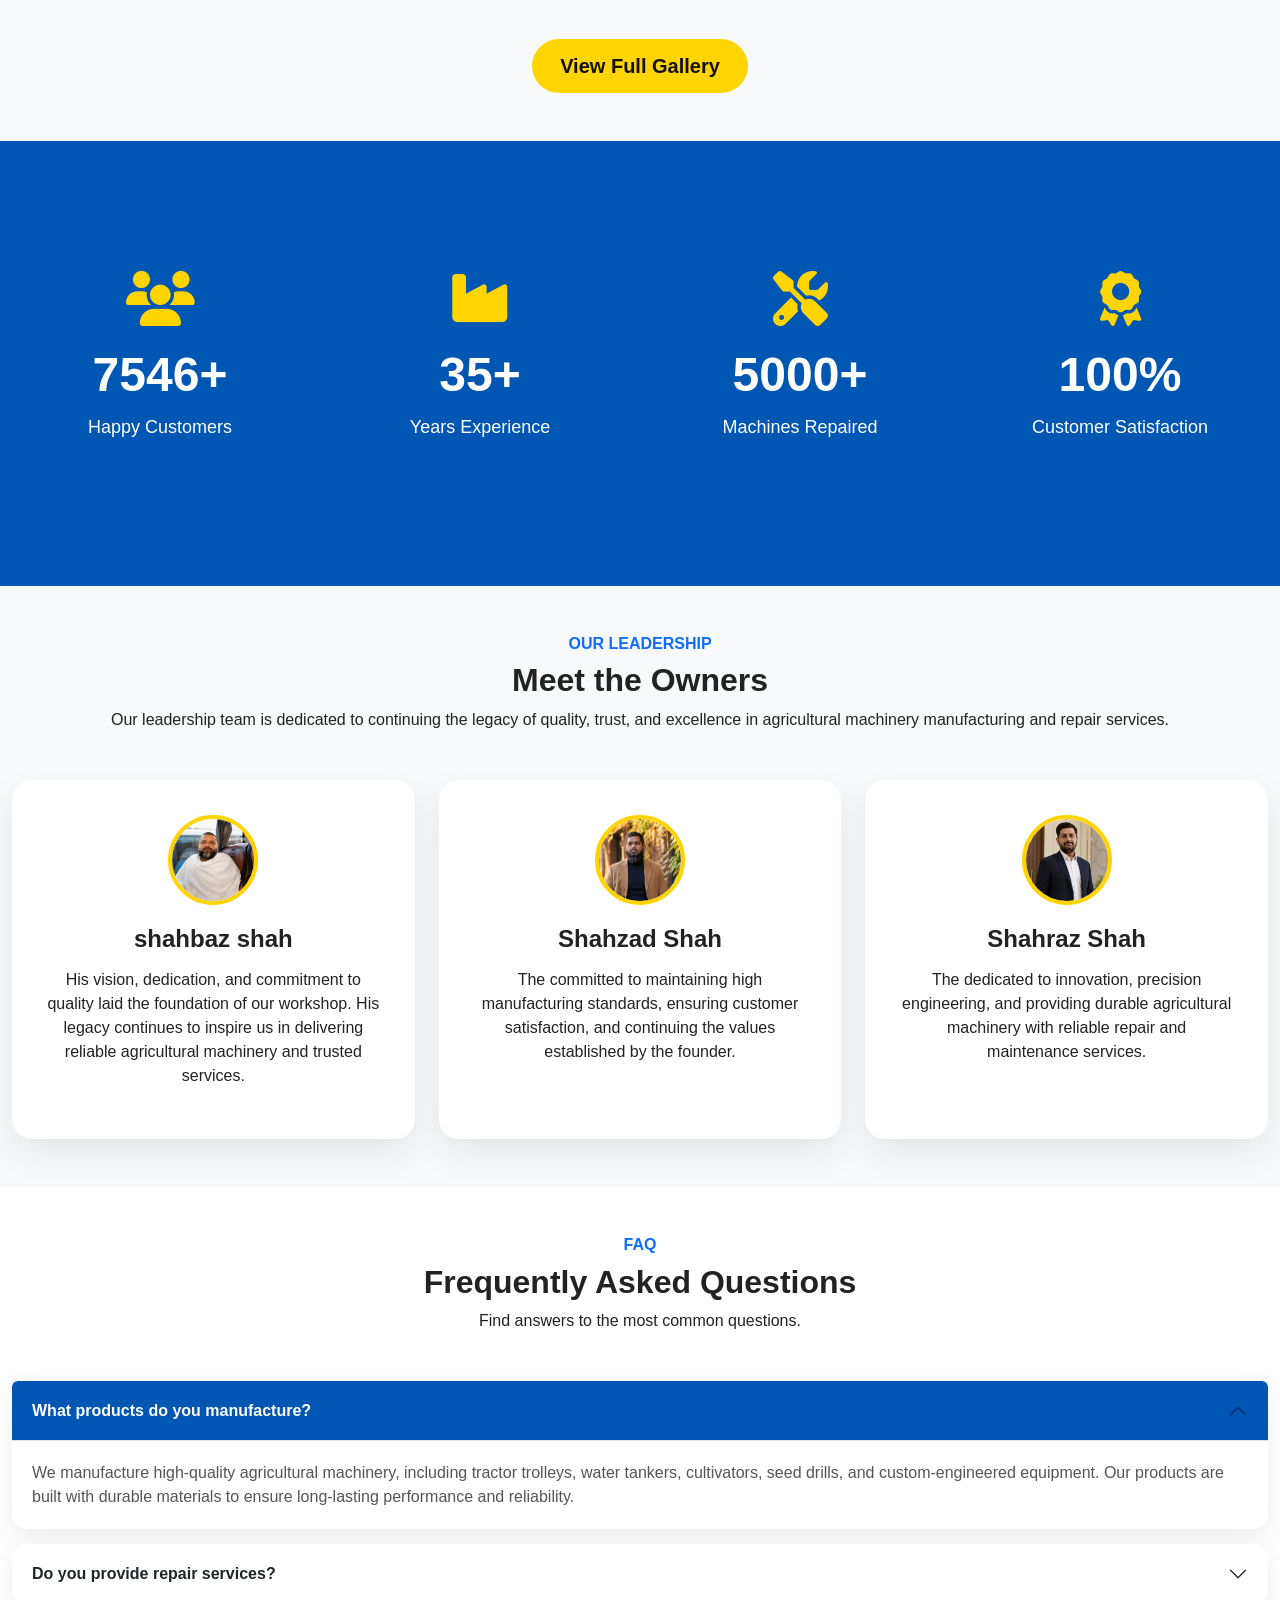
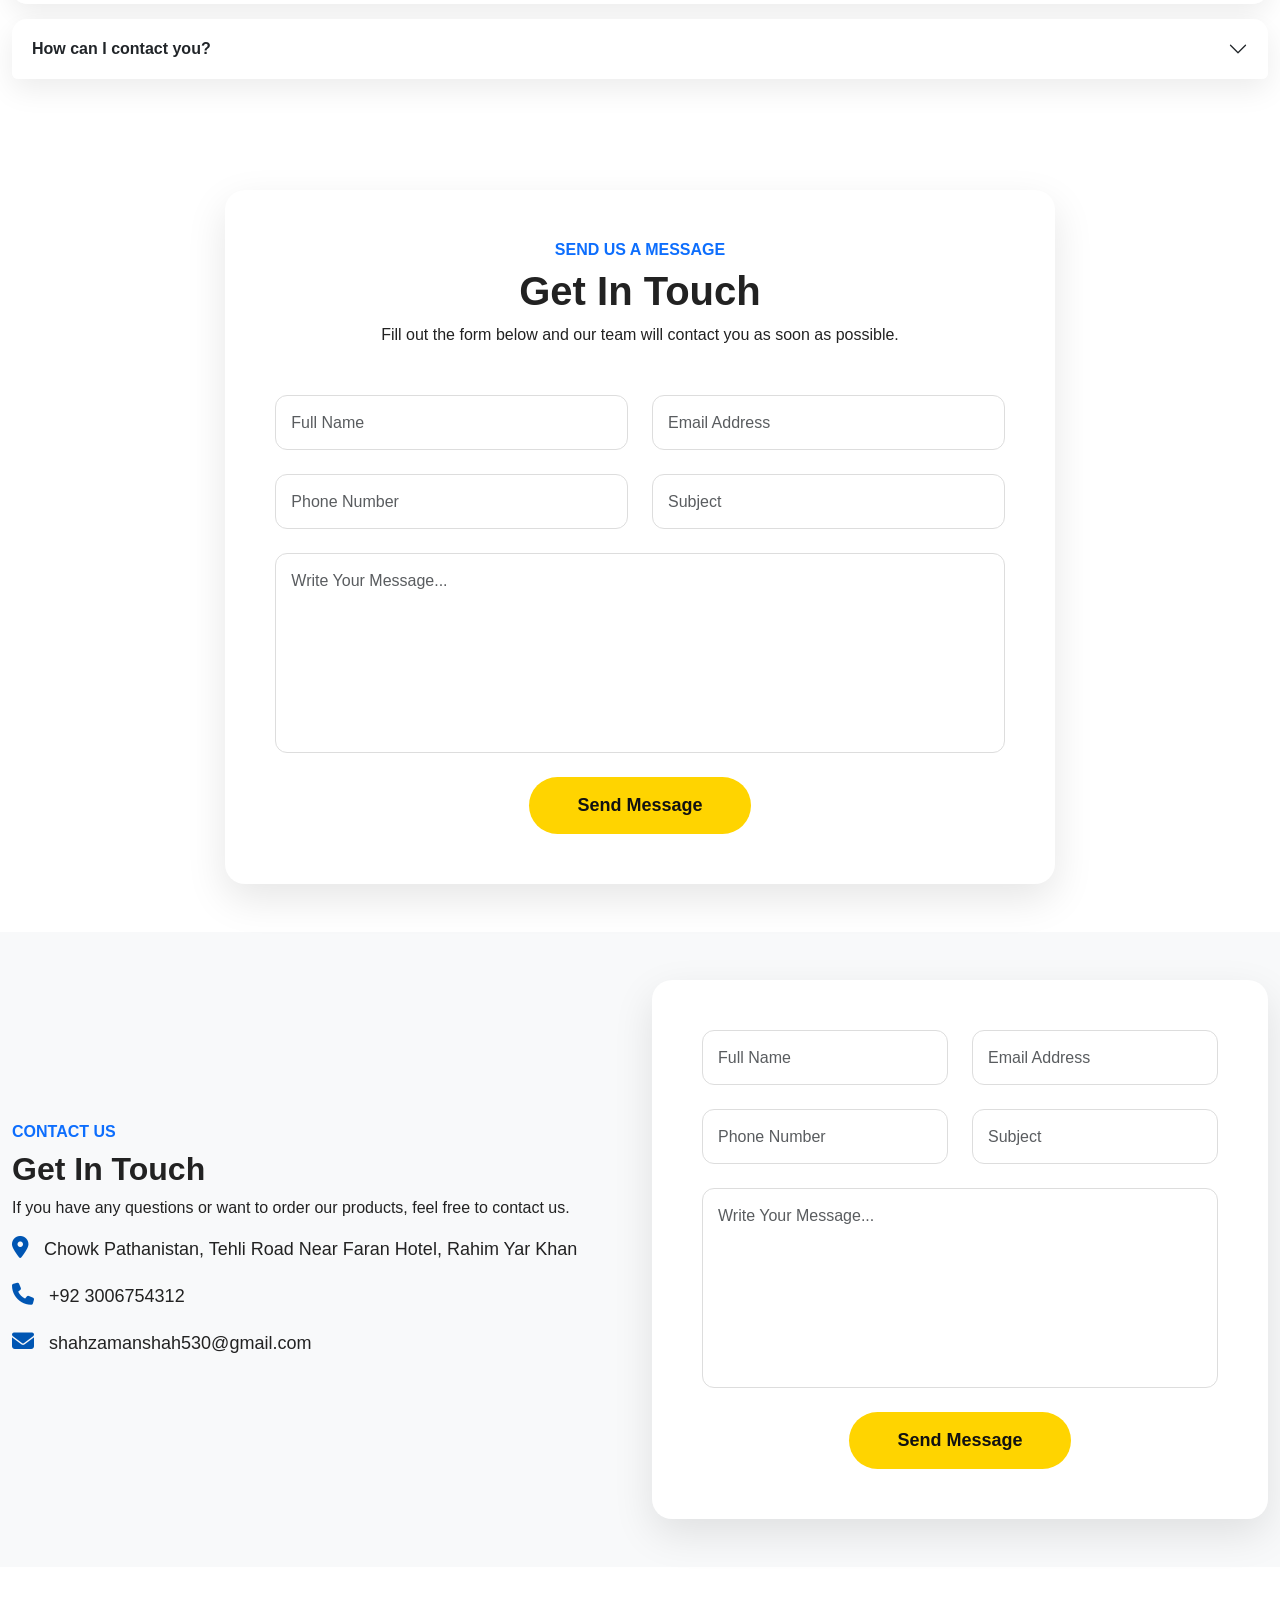
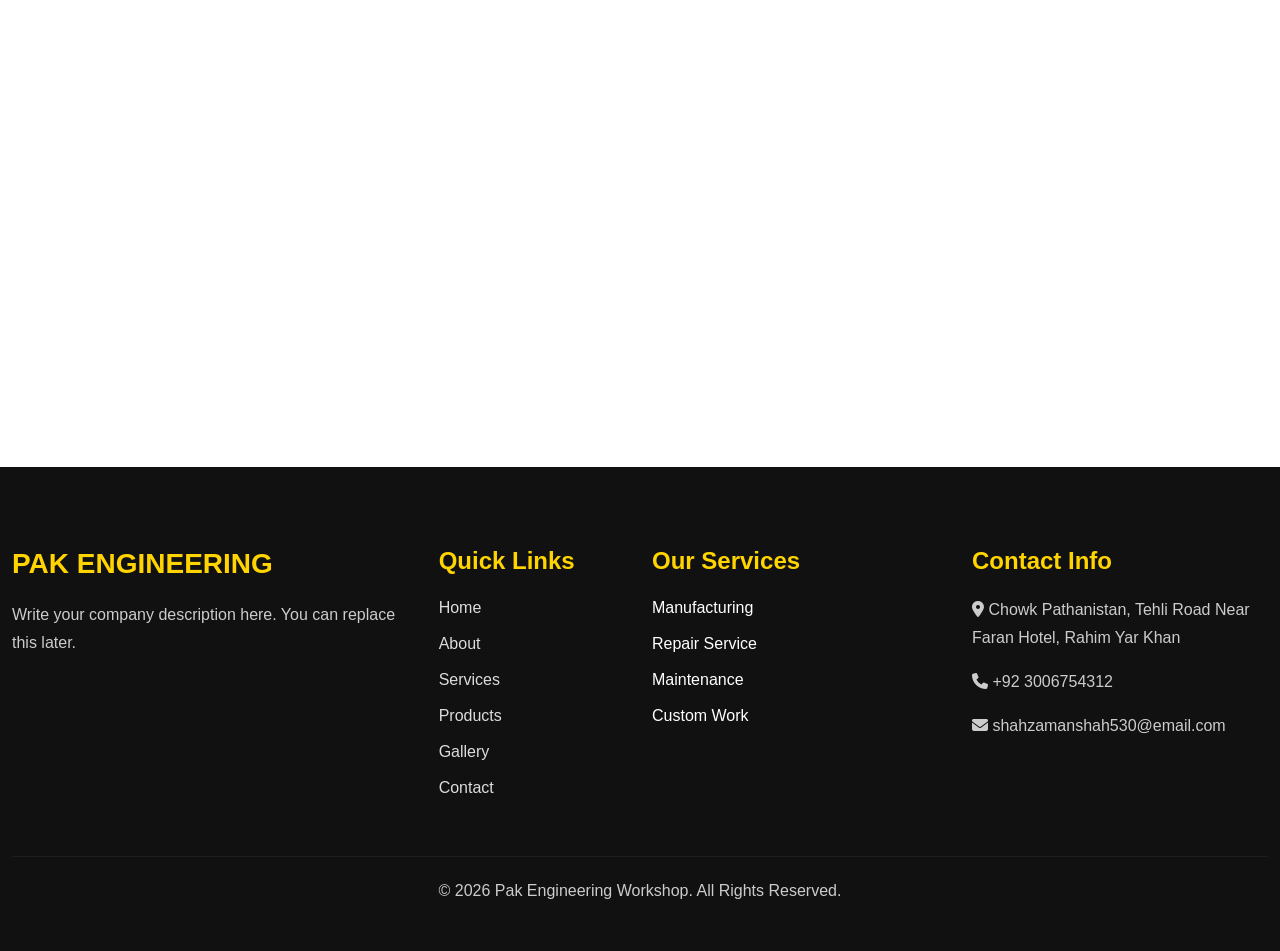
==== commit c8f7270e: "Add files via upload" ====
--- a/index.html
+++ b/index.html
@@ -16,11 +16,9 @@
     <link href="https://fonts.googleapis.com/css2?family=Poppins:wght@300;400;500;600;700;800&display=swap" rel="stylesheet">
 
     <!-- Main CSS -->
-    <link rel="stylesheet" href="css/style.css">
-
+<link rel="stylesheet" href="style.css">
     <!-- Responsive CSS -->
-    <link rel="stylesheet" href="css/responsive.css">
-    <!-- AOS Animation CSS -->
+<link rel="stylesheet" href="responsive.css">    <!-- AOS Animation CSS -->
 <link rel="stylesheet" href="https://unpkg.com/aos@2.3.4/dist/aos.css">
 
 
@@ -937,30 +935,6 @@
 </section>
 
 <!-- ================= END CONTACT FORM ================= -->
-
-
-
-
-
-
-
-
-
-
-
-
-
-
-
-
-
-
-
-
-
-
-
-
 
 
 
@@ -1324,8 +1298,7 @@
 </script>
 
     <!-- Main JS -->
-    <script src="js/script.js"></script>
-
+<script src="script.js"></script>
     
 
 </body>
--- a/style.css
+++ b/style.css
@@ -0,0 +1,1737 @@
+/* ===========================
+   PAK ENGINEERING WORKSHOP
+=========================== */
+
+:root{
+    --primary:#0056b3;
+    --secondary:#ffd400;
+    --dark:#111111;
+    --white:#ffffff;
+    --gray:#f5f5f5;
+}
+
+*{
+    margin:0;
+    padding:0;
+    box-sizing:border-box;
+}
+
+html{
+    scroll-behavior:smooth;
+}
+
+body{
+    font-family:'Poppins',sans-serif;
+    overflow-x:hidden;
+    background:#fff;
+    color:#222;
+}
+
+
+a{
+    text-decoration:none;
+}
+
+section{
+    padding:100px 0;
+}
+
+.container{
+    max-width:1320px;
+}
+
+
+
+
+
+
+
+
+
+
+
+
+/* ==========================
+        HERO SECTION
+========================== */
+
+.hero{
+    position:relative;
+    width:100%;
+    height:100vh;
+    overflow:hidden;
+}
+
+.hero-image{
+    position:absolute;
+    top:0;
+    left:0;
+    width:100%;
+    height:100%;
+    object-fit:cover;
+    object-position:center center;
+    z-index:1;
+    animation:zoomHero 15s ease-in-out infinite alternate;
+}
+
+.overlay{
+    position:absolute;
+    top:0;
+    left:0;
+    width:100%;
+    height:100%;
+    background:rgba(0,0,0,.60);
+    z-index:2;
+}
+
+.hero .container{
+    position:relative;
+    height:100%;
+    display:flex;
+    justify-content:center;
+    align-items:center;
+    z-index:3;
+}
+
+.hero-content{
+    text-align:center;
+    color:#fff;
+    max-width:900px;
+    margin:auto;
+}
+
+.hero-content h1{
+    font-size:70px;
+    font-weight:700;
+    margin-bottom:20px;
+    line-height:1.2;
+}
+
+.hero-content p{
+    font-size:22px;
+    margin-bottom:35px;
+    color:#f5f5f5;
+}
+
+.hero-buttons{
+    display:flex;
+    justify-content:center;
+    gap:20px;
+    flex-wrap:wrap;
+}
+
+.hero-buttons .btn{
+    padding:14px 35px;
+    border-radius:50px;
+    font-weight:600;
+}
+
+
+
+
+@keyframes zoomHero{
+
+    from{
+        transform:scale(1);
+    }
+
+    to{
+        transform:scale(1.08);
+    }
+
+}
+
+/*=========================
+    NAVBAR
+=========================*/
+
+
+
+
+
+.nav-link{
+    font-size:17px;
+    font-weight:500;
+    color:#222 !important;
+    margin-left:15px;
+    transition:.3s;
+}
+
+.nav-link:hover{
+    color:#FFD400 !important;
+}
+
+.btn-warning{
+    background:#FFD400;
+    border:none;
+    color:#111;
+    font-weight:600;
+    border-radius:50px;
+    padding:12px 28px;
+}
+
+.btn-warning:hover{
+    background:#0056b3;
+    color:#fff;
+}
+
+
+/*=========================
+        LOADER
+=========================*/
+
+#loader{
+    position:fixed;
+    inset:0;
+    background:#111;
+    display:flex;
+    justify-content:center;
+    align-items:center;
+    z-index:999999;
+}
+
+.loader-content{
+    text-align:center;
+}
+
+.loader-content h1{
+    color:#FFD400;
+    font-size:45px;
+    margin-bottom:25px;
+}
+
+.loader-bar{
+    width:250px;
+    height:8px;
+    background:#444;
+    border-radius:50px;
+    overflow:hidden;
+}
+
+.loader-bar span{
+    display:block;
+    width:0%;
+    height:100%;
+    background:#FFD400;
+    animation:loading 2s linear forwards;
+}
+
+@keyframes loading{
+
+100%{
+
+width:100%;
+
+}
+
+}
+
+
+.scroll-down{
+    position:absolute;
+    left:50%;
+    bottom:25px;
+    transform:translateX(-50%);
+    width:35px;
+    height:60px;
+    border:2px solid #fff;
+    border-radius:30px;
+    display:flex;
+    justify-content:center;
+    z-index:5;
+}
+
+.scroll-down span{
+    width:6px;
+    height:12px;
+    background:#fff;
+    border-radius:20px;
+    margin-top:10px;
+    animation:mouseMove 2s infinite;
+}
+
+@keyframes mouseMove{
+    0%{
+        transform:translateY(0);
+        opacity:1;
+    }
+
+    100%{
+        transform:translateY(25px);
+        opacity:0;
+    }
+}
+
+/*=========================
+        ABOUT
+=========================*/
+
+.about{
+
+padding:100px 0;
+
+background:#f8f9fa;
+
+}
+
+.section-title{
+
+color:#0056b3;
+
+font-weight:600;
+
+letter-spacing:2px;
+
+}
+
+.about h2{
+
+font-size:45px;
+
+font-weight:700;
+
+margin:20px 0;
+
+}
+
+.about p{
+
+font-size:17px;
+
+line-height:30px;
+
+color:#555;
+
+}
+
+.about-img{
+
+border-radius:20px;
+
+box-shadow:0 20px 40px rgba(0,0,0,.2);
+
+}
+
+.about-box{
+
+background:white;
+
+padding:30px;
+
+text-align:center;
+
+border-radius:15px;
+
+margin-top:20px;
+
+transition:.4s;
+
+}
+
+.about-box:hover{
+
+transform:translateY(-10px);
+
+background:#0056b3;
+
+color:white;
+
+}
+
+.about-box h3{
+
+font-size:35px;
+
+font-weight:700;
+
+}
+
+
+/*=========================
+        SERVICES
+=========================*/
+
+.services{
+    background:#ffffff;
+    padding:100px 0;
+}
+
+.service-box{
+    background:#fff;
+    padding:40px 25px;
+    border-radius:20px;
+    text-align:center;
+    box-shadow:0 10px 30px rgba(0,0,0,.08);
+    transition:.4s;
+    height:100%;
+}
+
+.service-box:hover{
+    transform:translateY(-10px);
+    background:#0056b3;
+    color:#fff;
+}
+
+.service-box i{
+    font-size:50px;
+    color:#FFD400;
+    margin-bottom:20px;
+}
+
+.service-box h4{
+    font-weight:700;
+    margin-bottom:15px;
+}
+
+
+/*=========================
+      PRODUCTS
+=========================*/
+
+.products-section{
+
+padding:100px 0;
+
+background:#f8f9fa;
+
+}
+
+.product-card{
+
+background:white;
+
+border-radius:20px;
+
+overflow:hidden;
+
+box-shadow:0 15px 40px rgba(0,0,0,.1);
+
+transition:.4s;
+
+height:100%;
+
+}
+
+
+.product-card img{
+
+height:250px;
+
+width:100%;
+
+object-fit:cover;
+
+}
+
+.product-content{
+
+padding:25px;
+
+}
+
+.product-content h4{
+
+font-weight:700;
+
+margin-bottom:15px;
+
+}
+
+.product-content p{
+
+color:#666;
+
+margin-bottom:20px;
+
+}
+
+/*=========================
+     WHY CHOOSE US
+=========================*/
+
+.why-us{
+
+padding:100px 0;
+
+background:#ffffff;
+
+}
+
+.why-box{
+
+background:#fff;
+
+padding:40px 25px;
+
+border-radius:20px;
+
+text-align:center;
+
+box-shadow:0 15px 40px rgba(0,0,0,.08);
+
+transition:.4s;
+
+height:100%;
+
+}
+
+.why-box:hover{
+
+background:#0056b3;
+
+color:#fff;
+
+transform:translateY(-10px);
+
+}
+
+.why-box i{
+
+font-size:55px;
+
+color:#FFD400;
+
+margin-bottom:20px;
+
+}
+
+.why-box h3{
+
+font-size:24px;
+
+font-weight:700;
+
+margin-bottom:15px;
+
+}
+
+/*=========================
+        GALLERY
+=========================*/
+
+.gallery-section{
+    padding:100px 0;
+    background:#f8f9fa;
+}
+
+.gallery-item::after{
+
+
+position:absolute;
+
+top:0;
+
+left:0;
+
+width:100%;
+
+height:100%;
+
+background:rgba(0,86,179,.6);
+
+display:flex;
+
+justify-content:center;
+
+align-items:center;
+
+color:white;
+
+font-size:24px;
+
+font-weight:600;
+
+opacity:0;
+
+transition:.4s;
+
+}
+
+.gallery-item:hover::after{
+
+opacity:1;
+
+}
+
+.gallery-item img{
+    width:100%;
+    height:280px;
+    object-fit:cover;
+    transition:.5s;
+}
+
+.gallery-item:hover img{
+    transform:scale(1.1);
+}
+
+
+/*=========================
+      COUNTER SECTION
+=========================*/
+
+.counter-section{
+    background:#0056b3;
+    padding:100px 0;
+}
+
+.counter-box{
+    color:#fff;
+    padding:30px;
+}
+
+.counter-box i{
+    font-size:55px;
+    color:#FFD400;
+    margin-bottom:20px;
+}
+
+.counter-box h2{
+    font-size:48px;
+    font-weight:700;
+}
+
+.counter-box p{
+    font-size:18px;
+    margin-top:10px;
+}
+
+
+
+/*=========================
+    TESTIMONIAL SECTION
+=========================*/
+
+.testimonial-section{
+    padding:100px 0;
+    background:#f8f9fa;
+}
+
+.testimonial-card{
+    background:#fff;
+    padding:35px;
+    text-align:center;
+    border-radius:20px;
+    box-shadow:0 15px 35px rgba(0,0,0,.08);
+    transition:.4s;
+    height:100%;
+}
+
+.testimonial-card:hover{
+    transform:translateY(-10px);
+}
+
+.testimonial-img{
+    width:90px;
+    height:90px;
+    border-radius:50%;
+    object-fit:cover;
+    margin:auto;
+    margin-bottom:20px;
+    border:4px solid #FFD400;
+}
+
+.testimonial-card h4{
+    font-weight:700;
+    margin-bottom:15px;
+}
+
+
+/*=========================
+        FAQ SECTION
+=========================*/
+
+.faq-section{
+    padding:100px 0;
+    background:#ffffff;
+}
+
+
+
+.accordion-button{
+    font-weight:600;
+    padding:20px;
+}
+
+.accordion-button:not(.collapsed){
+    background:#0056b3;
+    color:#fff;
+}
+
+.accordion-body{
+    padding:20px;
+    color:#555;
+}
+
+/*=========================
+      CONTACT SECTION
+=========================*/
+
+.contact-section{
+
+padding:100px 0;
+
+background:#f8f9fa;
+
+}
+
+.contact-info p{
+
+font-size:18px;
+
+margin-bottom:20px;
+
+}
+
+.contact-info i{
+
+color:#0056b3;
+
+margin-right:10px;
+
+font-size:22px;
+
+}
+
+.form-control{
+
+padding:15px;
+
+border-radius:10px;
+
+border:1px solid #ddd;
+
+}
+
+.form-control:focus{
+
+box-shadow:none;
+
+border-color:#0056b3;
+
+}
+
+/*=========================
+        FOOTER
+=========================*/
+
+
+
+
+.btn{
+
+transition:.4s;
+
+border-radius:50px;
+
+}
+
+.btn:hover{
+
+transform:translateY(-3px);
+
+}
+
+img{
+
+transition:.5s;
+
+}
+
+img:hover{
+
+transform:scale(1.03);
+
+}
+
+/*=========================
+   FLOATING BUTTONS
+=========================*/
+
+.whatsapp-btn,
+.call-btn,
+#topBtn{
+
+position:fixed;
+
+right:25px;
+
+width:60px;
+
+height:60px;
+
+border-radius:50%;
+
+display:flex;
+
+align-items:center;
+
+justify-content:center;
+
+font-size:28px;
+
+color:#fff;
+
+text-decoration:none;
+
+box-shadow:0 10px 30px rgba(0,0,0,.2);
+
+transition:.4s;
+
+z-index:999;
+
+border:none;
+
+cursor:pointer;
+
+}
+
+.whatsapp-btn{
+
+bottom:30px;
+
+background:#25D366;
+
+}
+
+.call-btn{
+
+bottom:105px;
+
+background:#0056b3;
+
+}
+
+#topBtn{
+
+bottom:180px;
+
+background:#FFC107;
+
+display:none;
+
+}
+
+.whatsapp-btn:hover,
+.call-btn:hover,
+#topBtn:hover{
+
+transform:scale(1.1);
+
+}
+
+/* =========================
+   PREMIUM NAVBAR
+========================= */
+
+.navbar{
+    transition:0.4s;
+    padding:15px 0;
+}
+
+.navbar-brand{
+    font-size:30px;
+    font-weight:700;
+    color:#0056b3 !important;
+}
+
+
+
+.nav-link:hover{
+    color:#FFC107 !important;
+}
+
+.navbar .btn{
+    border-radius:30px;
+}
+.hero-content h1{
+
+animation:fadeDown 1s ease;
+
+}
+
+.hero-content p{
+
+animation:fadeUp 1.3s ease;
+
+}
+
+@keyframes fadeDown{
+
+from{
+
+opacity:0;
+
+transform:translateY(-50px);
+
+}
+
+to{
+
+opacity:1;
+
+transform:translateY(0);
+
+}
+
+}
+
+@keyframes fadeUp{
+
+from{
+
+opacity:0;
+
+transform:translateY(50px);
+
+}
+
+to{
+
+opacity:1;
+
+transform:translateY(0);
+
+}
+
+}
+
+
+/* Scrollbar */
+
+::-webkit-scrollbar{
+    width:10px;
+}
+
+::-webkit-scrollbar-track{
+    background:#f1f1f1;
+}
+
+::-webkit-scrollbar-thumb{
+    background:#0056b3;
+    border-radius:20px;
+}
+
+::-webkit-scrollbar-thumb:hover{
+    background:#FFD400;
+}
+
+
+::selection{
+    background:#FFD400;
+    color:#111;
+}
+
+
+h2{
+    font-weight:700;
+}
+
+.section-title{
+    text-transform:uppercase;
+}
+
+
+/*=========================
+      PREMIUM FOOTER
+=========================*/
+
+.footer{
+
+background:#111;
+
+color:#fff;
+
+padding:80px 0 30px;
+
+}
+
+.footer h3,
+.footer h4{
+
+color:#FFD400;
+
+margin-bottom:20px;
+
+font-weight:700;
+
+}
+
+.footer p{
+
+color:#ccc;
+
+line-height:28px;
+
+}
+
+.footer-links{
+
+list-style:none;
+
+padding:0;
+
+}
+
+.footer-links li{
+
+margin-bottom:12px;
+
+}
+
+.footer-links a{
+
+color:#ccc;
+
+transition:.3s;
+
+}
+
+.footer-links a:hover{
+
+color:#FFD400;
+
+padding-left:8px;
+
+}
+
+.footer hr{
+
+border-color:#444;
+
+margin:40px 0 20px;
+
+}
+
+/*=========================
+        LIGHTBOX
+=========================*/
+
+#lightbox{
+
+position:fixed;
+
+top:0;
+
+left:0;
+
+width:100%;
+
+height:100%;
+
+background:rgba(0,0,0,.95);
+
+display:none;
+
+justify-content:center;
+
+align-items:center;
+
+z-index:99999;
+
+}
+
+#lightbox img{
+
+max-width:90%;
+
+max-height:90%;
+
+border-radius:15px;
+
+box-shadow:0 20px 50px rgba(0,0,0,.5);
+
+animation:zoomLight .4s;
+
+}
+
+#closeLightbox{
+
+position:absolute;
+
+top:30px;
+
+right:40px;
+
+font-size:50px;
+
+color:white;
+
+cursor:pointer;
+
+}
+
+@keyframes zoomLight{
+
+from{
+
+transform:scale(.7);
+
+opacity:0;
+
+}
+
+to{
+
+transform:scale(1);
+
+opacity:1;
+
+}
+
+}
+
+
+
+
+
+
+/* ================= PAGE BANNER ================= */
+
+.page-banner{
+    position:relative;
+    height:350px;
+    overflow:hidden;
+}
+
+.banner-image{
+    width:100%;
+    height:100%;
+    object-fit:cover;
+}
+
+.page-banner .overlay{
+    position:absolute;
+    inset:0;
+    background:rgba(0,0,0,.60);
+}
+
+.banner-content{
+    position:absolute;
+    top:50%;
+    left:50%;
+    transform:translate(-50%,-50%);
+    text-align:center;
+    color:#000000;
+    width:100%;
+}
+
+.banner-content h1{
+    font-size:55px;
+    font-weight:700;
+}
+
+.banner-content p{
+    font-size:20px;
+    margin-top:10px;
+}
+
+
+
+/*=========================
+    ABOUT COMPANY
+=========================*/
+
+.about-company{
+
+background:#fff;
+
+}
+
+.about-company img{
+
+border-radius:20px;
+
+box-shadow:0 20px 40px rgba(0,0,0,.15);
+
+}
+
+.about-company h2{
+
+font-size:45px;
+
+font-weight:700;
+
+margin-bottom:20px;
+
+}
+
+.about-company p{
+
+font-size:17px;
+
+line-height:30px;
+
+color:#555;
+
+}
+
+
+/*=========================
+    COMPANY STATS
+=========================*/
+
+.company-stats{
+
+background:#0056b3;
+
+padding:100px 0;
+
+}
+
+.stat-box{
+
+color:#fff;
+
+padding:30px;
+
+transition:.4s;
+
+}
+
+.stat-box:hover{
+
+transform:translateY(-10px);
+
+}
+
+.stat-box h2{
+
+font-size:55px;
+
+font-weight:700;
+
+color:#FFD400;
+
+}
+
+.stat-box p{
+
+font-size:18px;
+
+margin-top:10px;
+
+}
+
+
+/*=========================
+        CTA SECTION
+=========================*/
+
+.cta-section{
+
+background:#0056b3;
+
+padding:100px 0;
+
+}
+
+
+.footer h3,
+.footer h4{
+
+margin-bottom:20px;
+
+font-weight:700;
+
+}
+
+.footer-links{
+
+list-style:none;
+
+padding:0;
+
+}
+
+.footer-links li{
+
+margin-bottom:12px;
+
+}
+
+.footer-links a{
+
+color:#ddd;
+
+text-decoration:none;
+
+transition:.3s;
+
+}
+
+.footer-links a:hover{
+
+color:#FFD400;
+
+}
+
+.footer hr{
+
+border-color:#444;
+
+margin:40px 0 20px;
+
+}
+
+
+
+
+
+
+
+
+
+.product-card:hover{
+
+transform:translateY(-12px);
+
+box-shadow:0 20px 45px rgba(0,0,0,.18);
+
+}
+
+.product-card img{
+
+transition:.5s;
+
+}
+
+.product-card:hover img{
+
+transform:scale(1.08);
+
+}
+
+/*=========================
+      PAGE BANNER
+=========================*/
+
+
+
+.page-banner-content h1{
+
+    font-size:55px;
+
+    font-weight:700;
+
+    margin-bottom:15px;
+
+}
+
+.page-banner-content p{
+
+    font-size:20px;
+
+    max-width:700px;
+
+    margin:auto;
+
+}
+
+/*=========================
+    CONTACT INFO
+=========================*/
+
+.contact-info-section{
+
+    background:#f8f9fa;
+
+}
+
+.contact-card{
+
+    background:#fff;
+
+    padding:35px;
+
+    border-radius:20px;
+
+    text-align:center;
+
+    box-shadow:0 10px 30px rgba(0,0,0,.08);
+
+    transition:.4s;
+
+    height:100%;
+
+}
+
+.contact-card:hover{
+
+    transform:translateY(-10px);
+
+    background:#0056b3;
+
+    color:#fff;
+
+}
+
+.contact-card i{
+
+    font-size:45px;
+
+    color:#FFD400;
+
+    margin-bottom:20px;
+
+}
+
+.contact-card h4{
+
+    font-weight:700;
+
+    margin-bottom:10px;
+
+}
+
+/*=========================
+     CONTACT FORM
+=========================*/
+
+.contact-form-section{
+
+    background:#ffffff;
+
+}
+
+.contact-form-box{
+
+    background:#fff;
+
+    padding:50px;
+
+    border-radius:20px;
+
+    box-shadow:0 15px 40px rgba(0,0,0,.10);
+
+}
+
+.contact-form-box h2{
+
+    font-size:40px;
+
+    font-weight:700;
+
+}
+
+.contact-form-box .form-control{
+
+    height:55px;
+
+    border-radius:12px;
+
+    border:1px solid #ddd;
+
+    padding:15px;
+
+    font-size:16px;
+
+}
+
+.contact-form-box textarea.form-control{
+
+    height:auto;
+
+    resize:none;
+
+}
+
+.contact-form-box .form-control:focus{
+
+    border-color:#0056b3;
+
+    box-shadow:none;
+
+}
+
+.contact-form-box .btn{
+
+    padding:15px 45px;
+
+    font-size:18px;
+
+    border-radius:50px;
+
+}
+
+/*=========================
+        GOOGLE MAP
+=========================*/
+
+.map-section{
+
+    padding:0;
+
+}
+
+.map-section iframe{
+
+    width:100%;
+
+    height:500px;
+
+    display:block;
+
+    border:0;
+
+}
+
+
+
+.accordion-item{
+    border:none;
+    border-radius:15px;
+    overflow:hidden;
+    margin-bottom:15px;
+    box-shadow:0 10px 30px rgba(0,0,0,.08);
+}
+
+.accordion-button{
+    padding:20px;
+    font-weight:600;
+}
+
+.accordion-button:not(.collapsed){
+    background:#0056b3;
+    color:#fff;
+}
+
+.accordion-body{
+    padding:20px;
+    color:#555;
+}
+
+
+
+
+
+/*=========================
+        CTA SECTION
+=========================*/
+
+
+
+.cta-box{
+
+    text-align:center;
+
+    color:#fff;
+
+}
+
+.cta-box h2{
+
+    font-size:48px;
+
+    font-weight:700;
+
+    margin-bottom:20px;
+
+}
+
+.cta-box p{
+
+    font-size:20px;
+
+    max-width:700px;
+
+    margin:auto;
+
+    margin-bottom:35px;
+
+}
+
+.cta-box .btn{
+
+    padding:15px 40px;
+
+    border-radius:50px;
+
+    font-weight:600;
+
+}
+
+
+
+.owner-section{
+
+    width:100%;
+    padding:100px 8%;
+}
+
+.owner-container{
+
+    max-width:1200px;
+    margin:auto;
+
+    display:flex;
+    align-items:center;
+    justify-content:space-between;
+
+    background:#fff;
+
+    border-radius:20px;
+
+    overflow:hidden;
+
+    box-shadow:0 10px 40px rgba(0,0,0,.1);
+
+    animation:fadeUp 1s ease;
+
+}
+
+.owner-image{
+
+    width:40%;
+    overflow:hidden;
+}
+
+.owner-image img{
+
+    width:100%;
+    display:block;
+
+    transition:.5s;
+}
+
+.owner-container:hover img{
+
+    transform:scale(1.08);
+}
+
+.owner-content{
+
+    width:60%;
+
+    padding:60px;
+}
+
+.owner-content h5{
+
+    color:#f4b400;
+
+    font-size:18px;
+
+    margin-bottom:10px;
+}
+
+.owner-content h2{
+
+    font-size:42px;
+
+    color:#222;
+
+    margin-bottom:10px;
+}
+
+.owner-content h4{
+
+    color:#666;
+
+    margin-bottom:20px;
+}
+
+.owner-content p{
+
+    font-size:17px;
+
+    color:#555;
+
+    line-height:32px;
+
+    margin-bottom:30px;
+}
+
+.owner-btn a{
+
+    display:inline-block;
+
+    padding:15px 35px;
+
+    background:#FFC107;
+
+    color:#000;
+
+    text-decoration:none;
+
+    border-radius:50px;
+
+    font-weight:bold;
+
+    transition:.4s;
+}
+
+.owner-btn a:hover{
+
+    background:#000;
+
+    color:#fff;
+}
+
+@keyframes fadeUp{
+
+0%{
+
+opacity:0;
+
+transform:translateY(80px);
+
+}
+
+100%{
+
+opacity:1;
+
+transform:translateY(0);
+
+}
+
+}
+
+@media(max-width:768px){
+
+.owner-container{
+
+flex-direction:column;
+
+}
+
+.owner-image{
+
+width:100%;
+
+}
+
+.owner-content{
+
+width:100%;
+
+padding:40px;
+
+text-align:center;
+
+}
+
+.owner-content h2{
+
+font-size:32px;
+
+}
+
+}
+
+
+
+
+
+
+
+
+
+
+
+
+
+
+
+
+
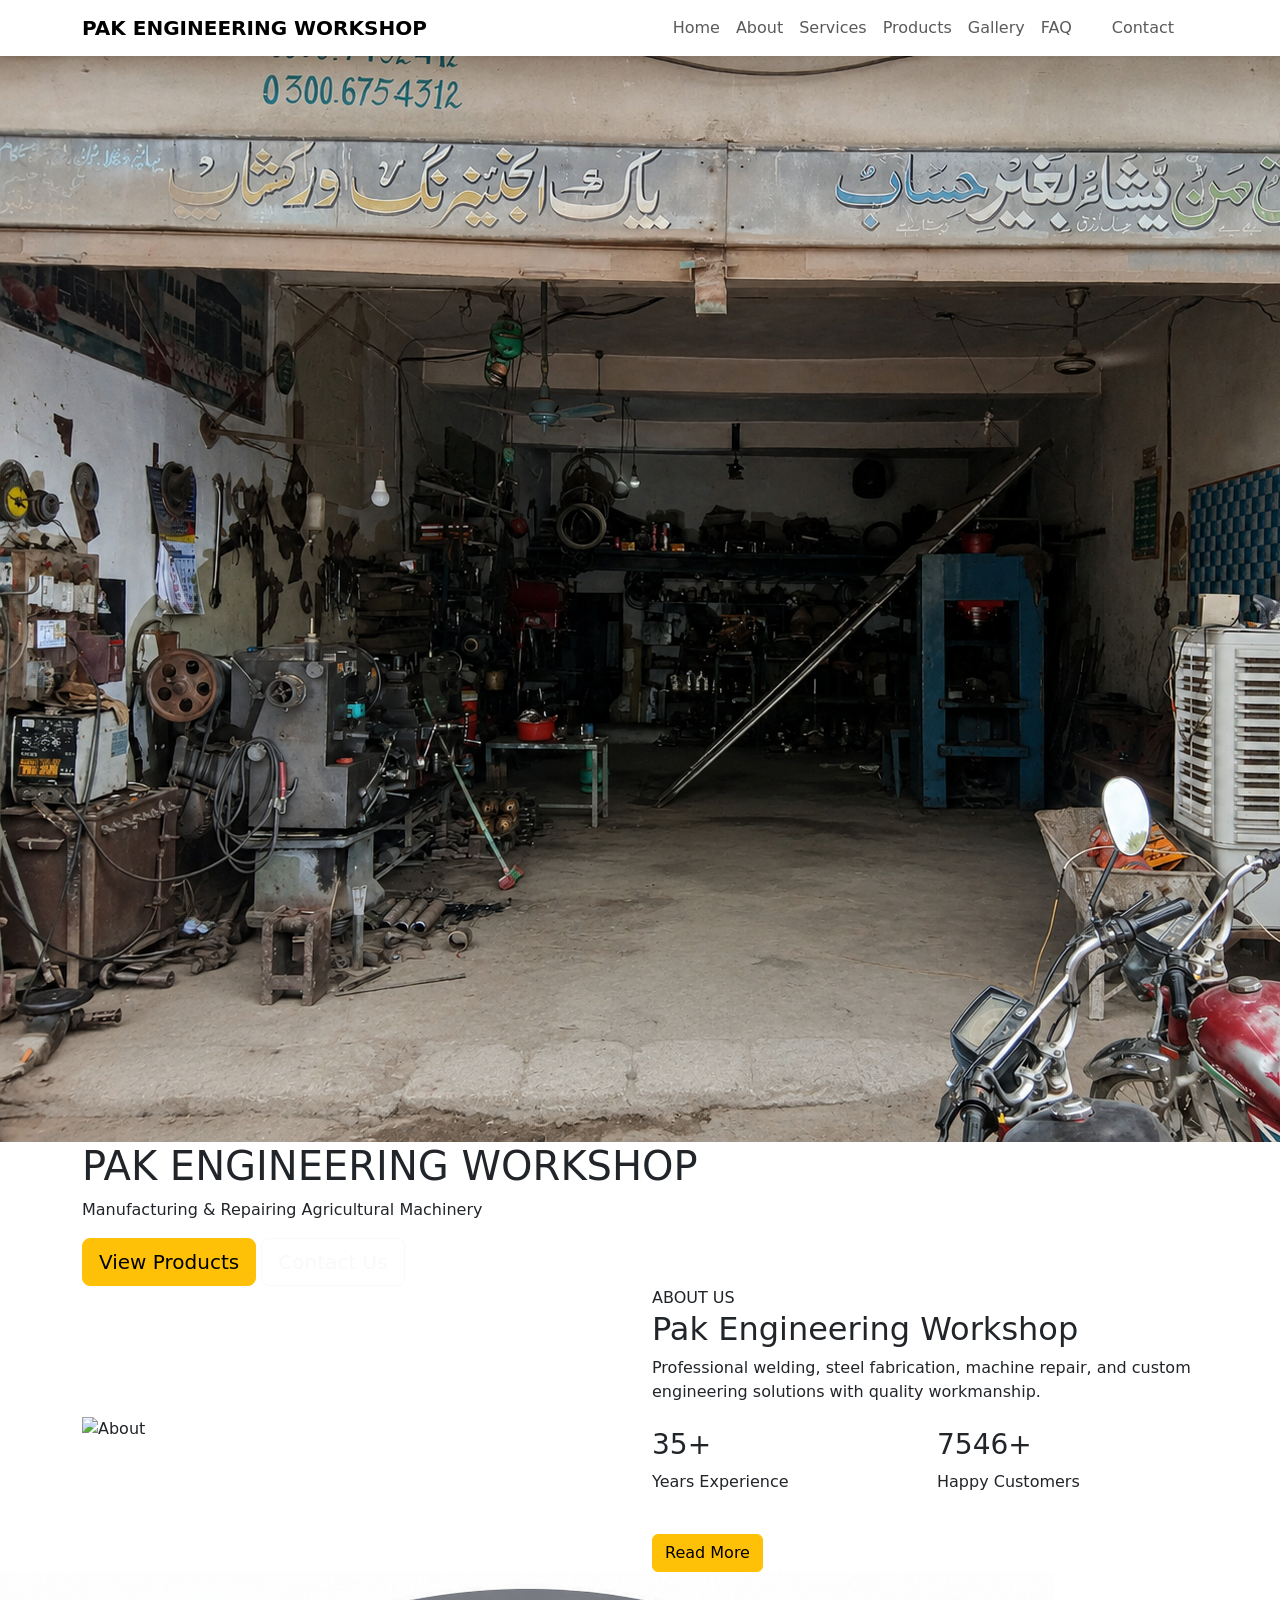
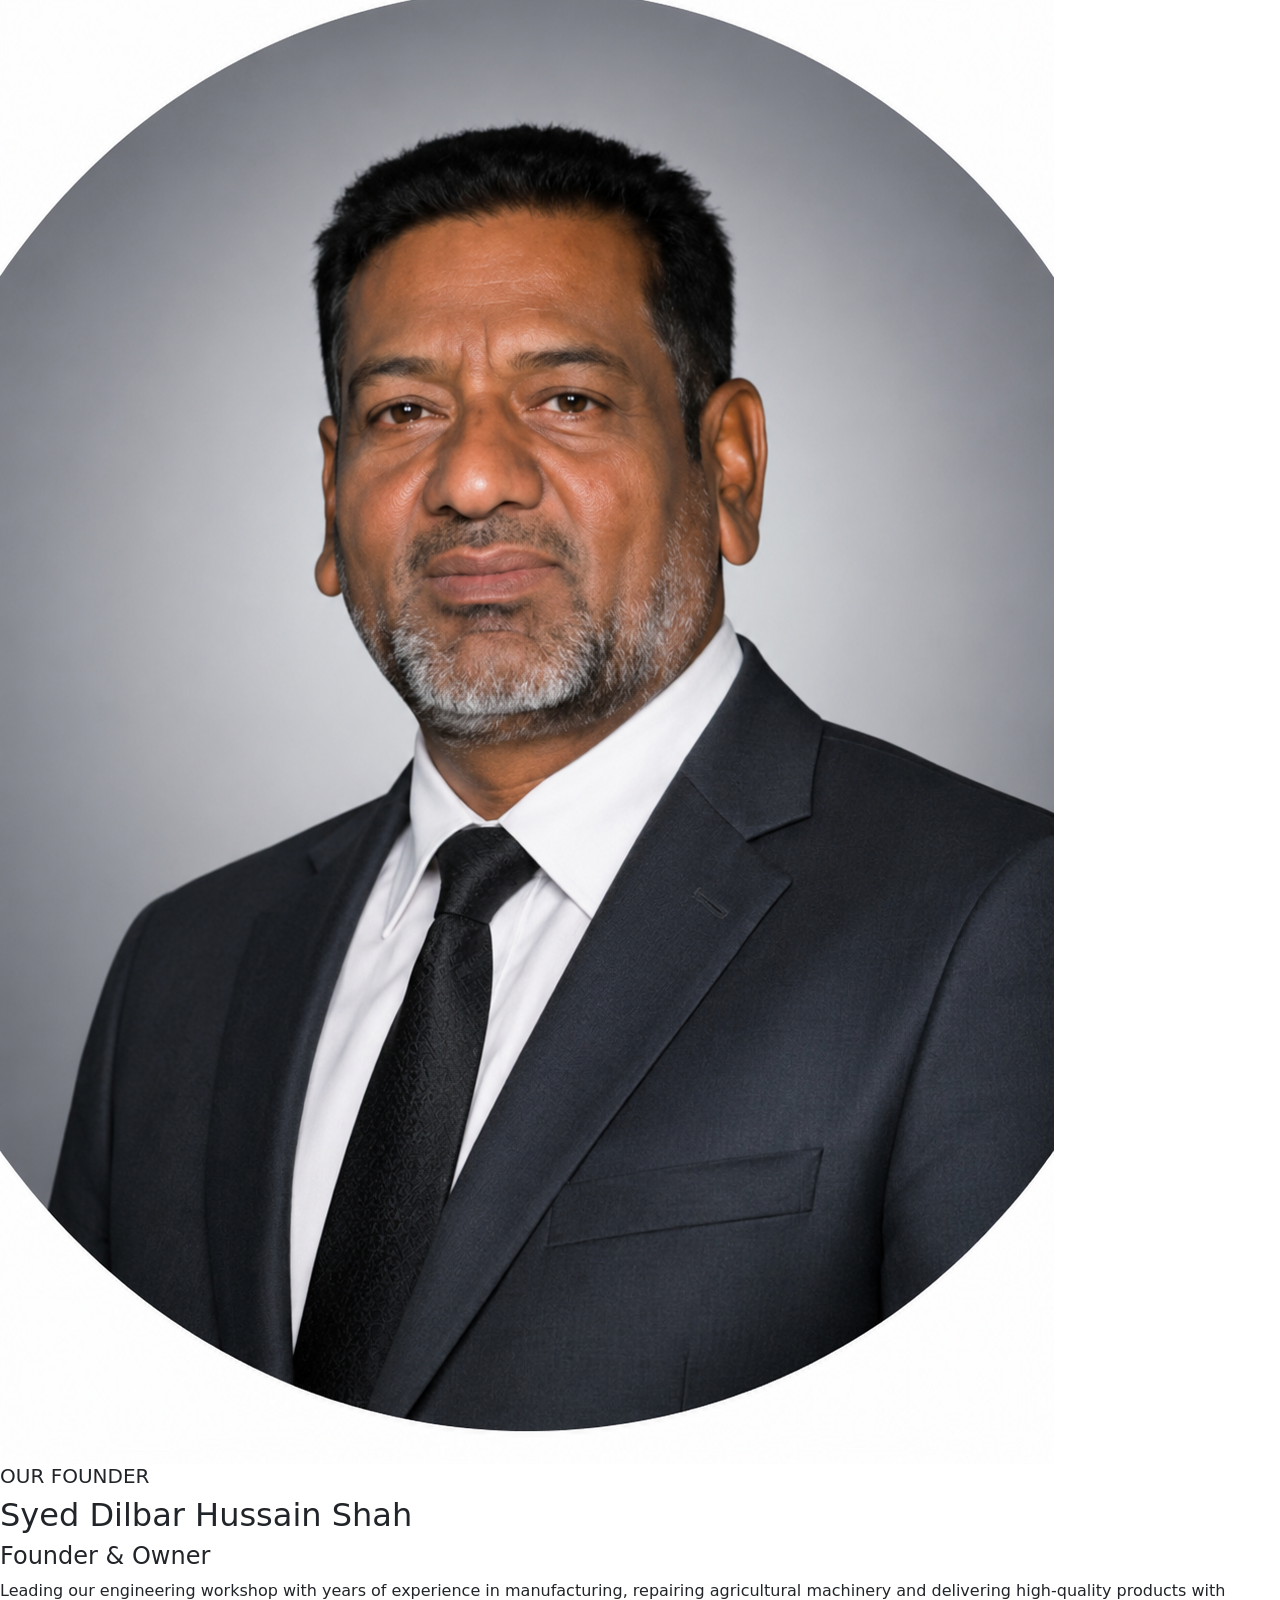
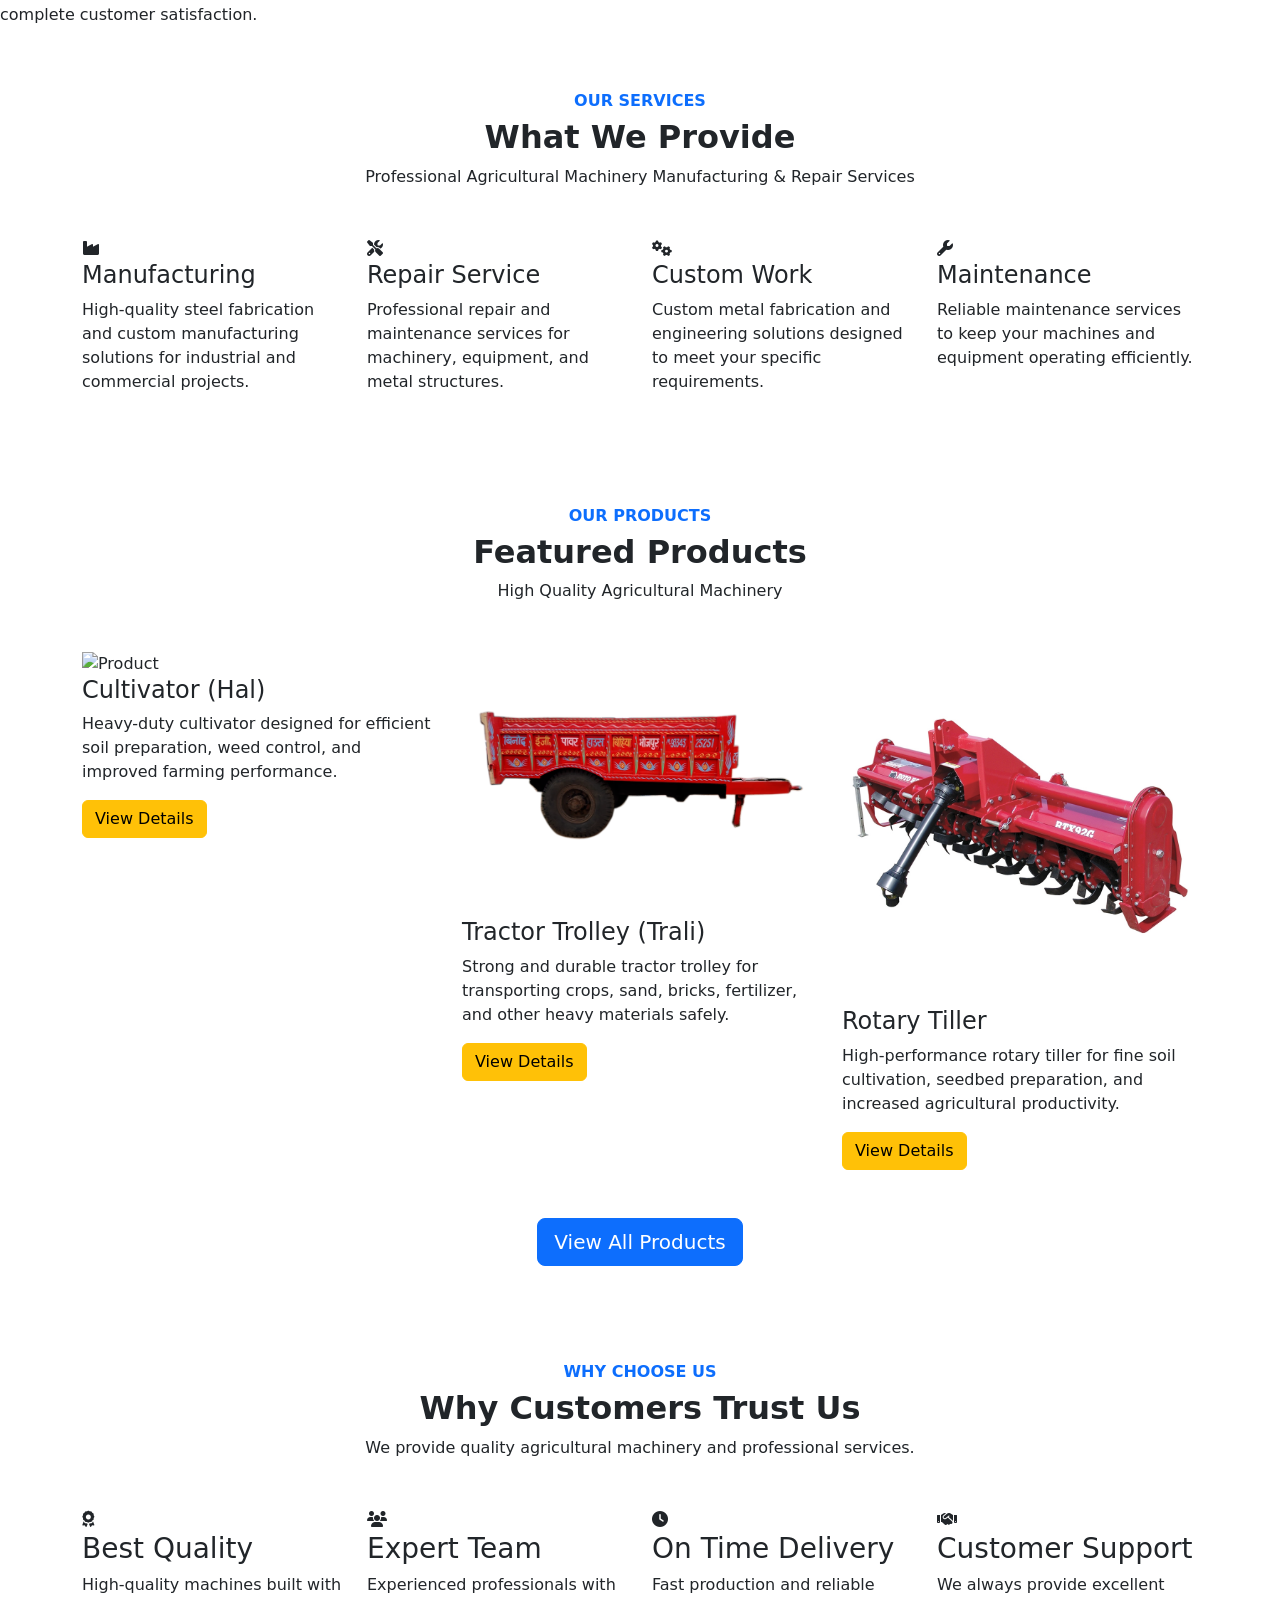
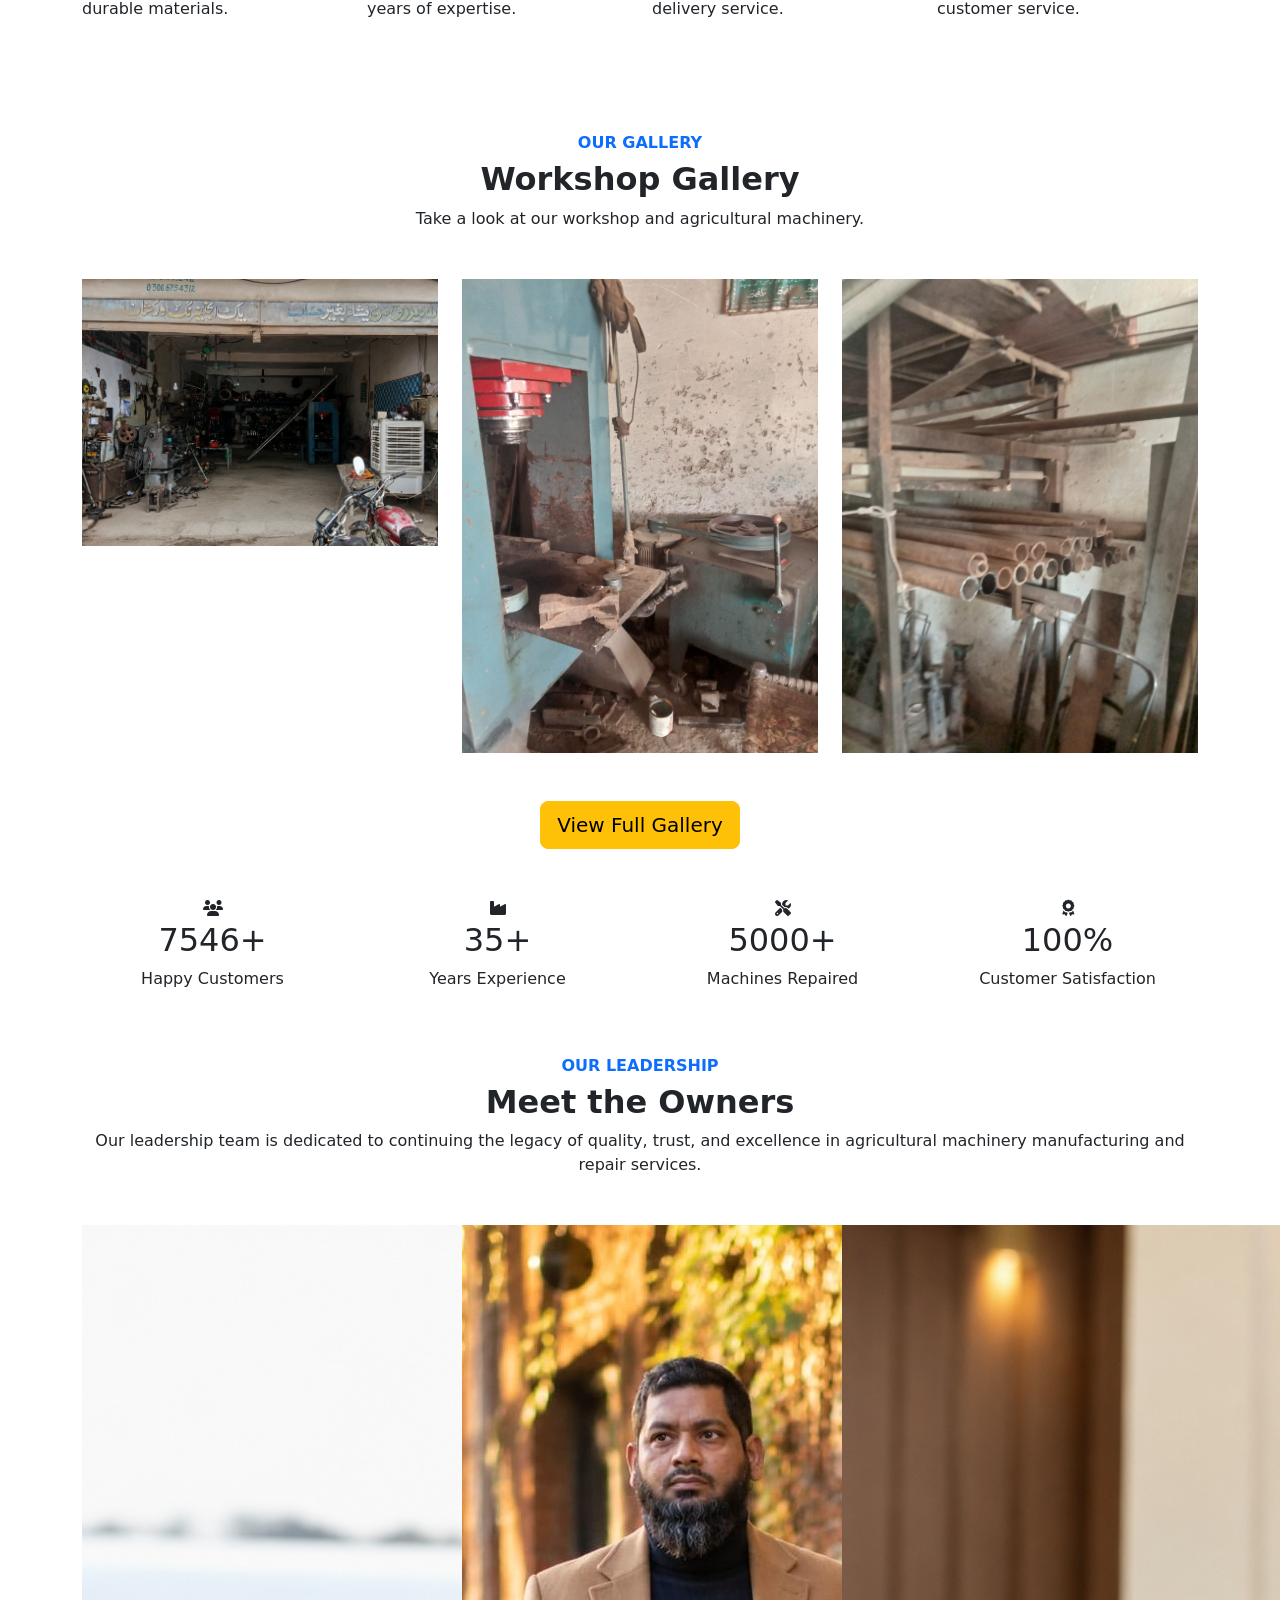
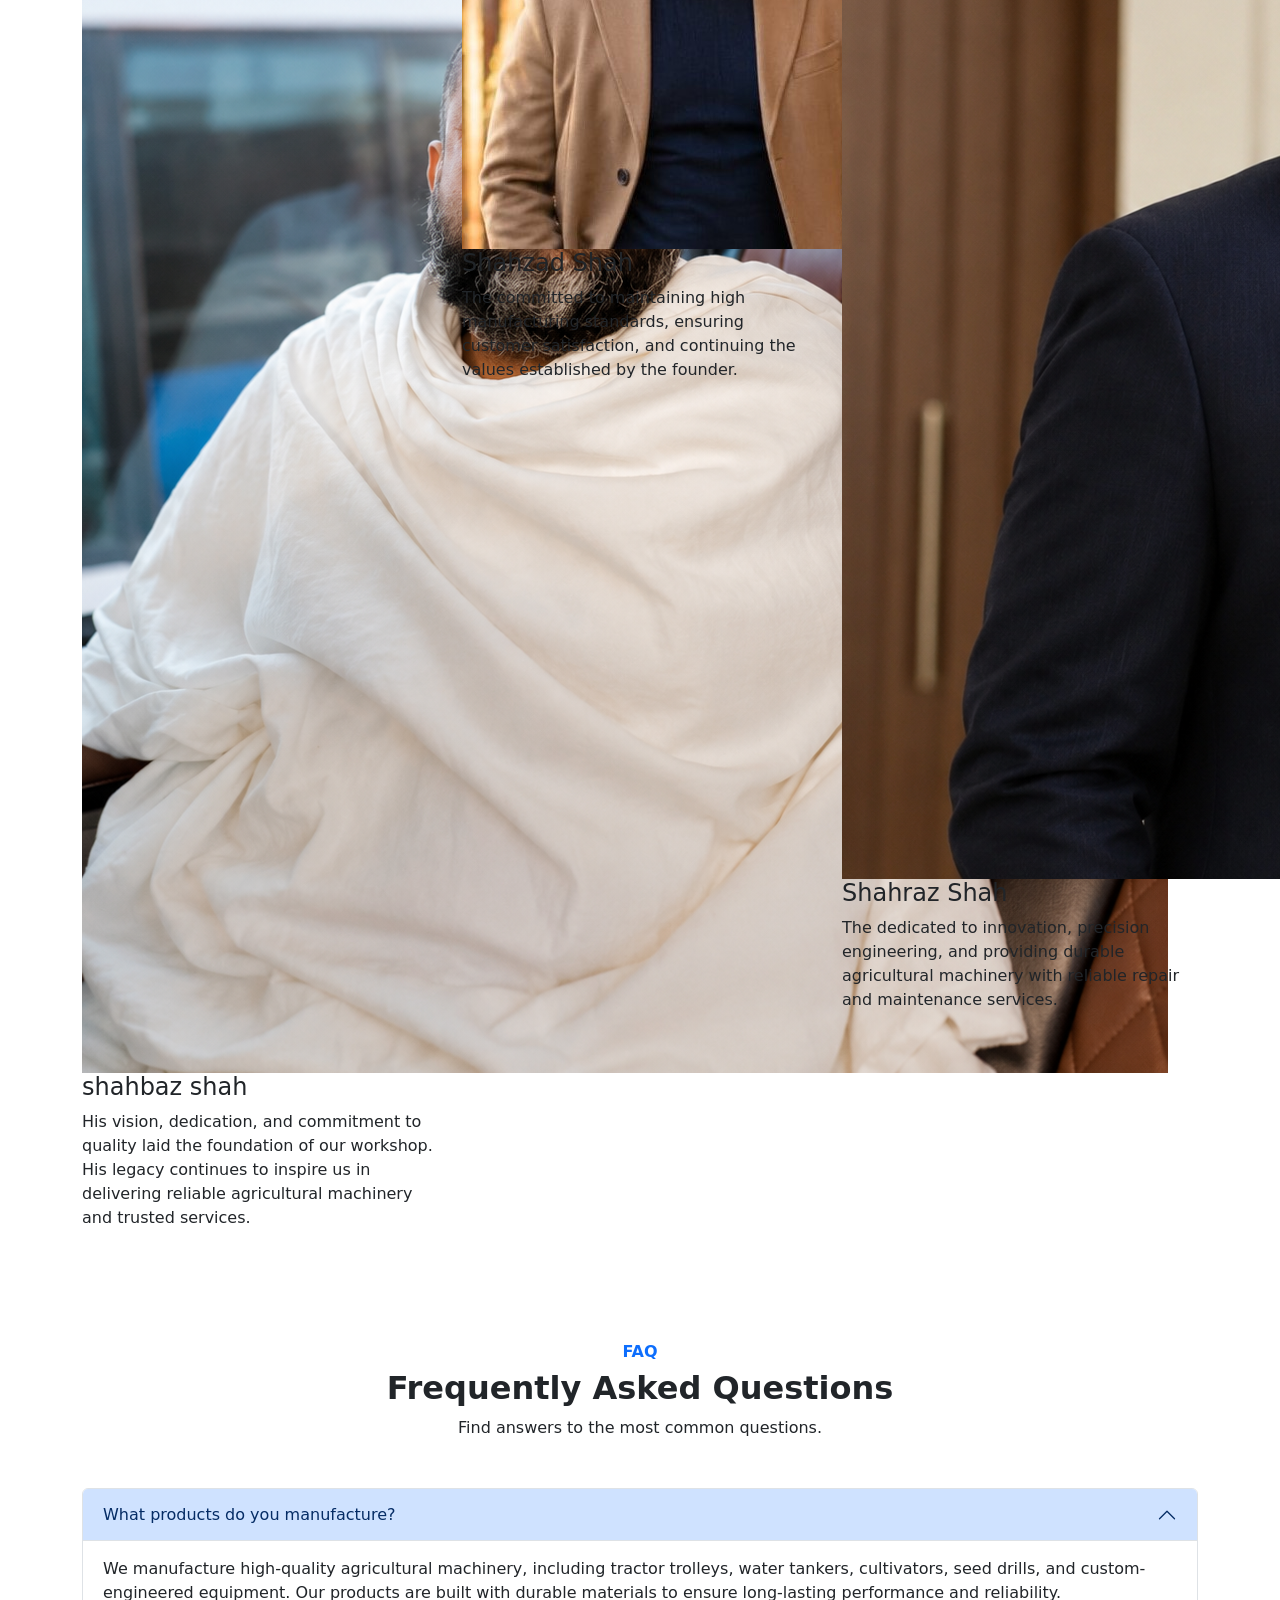
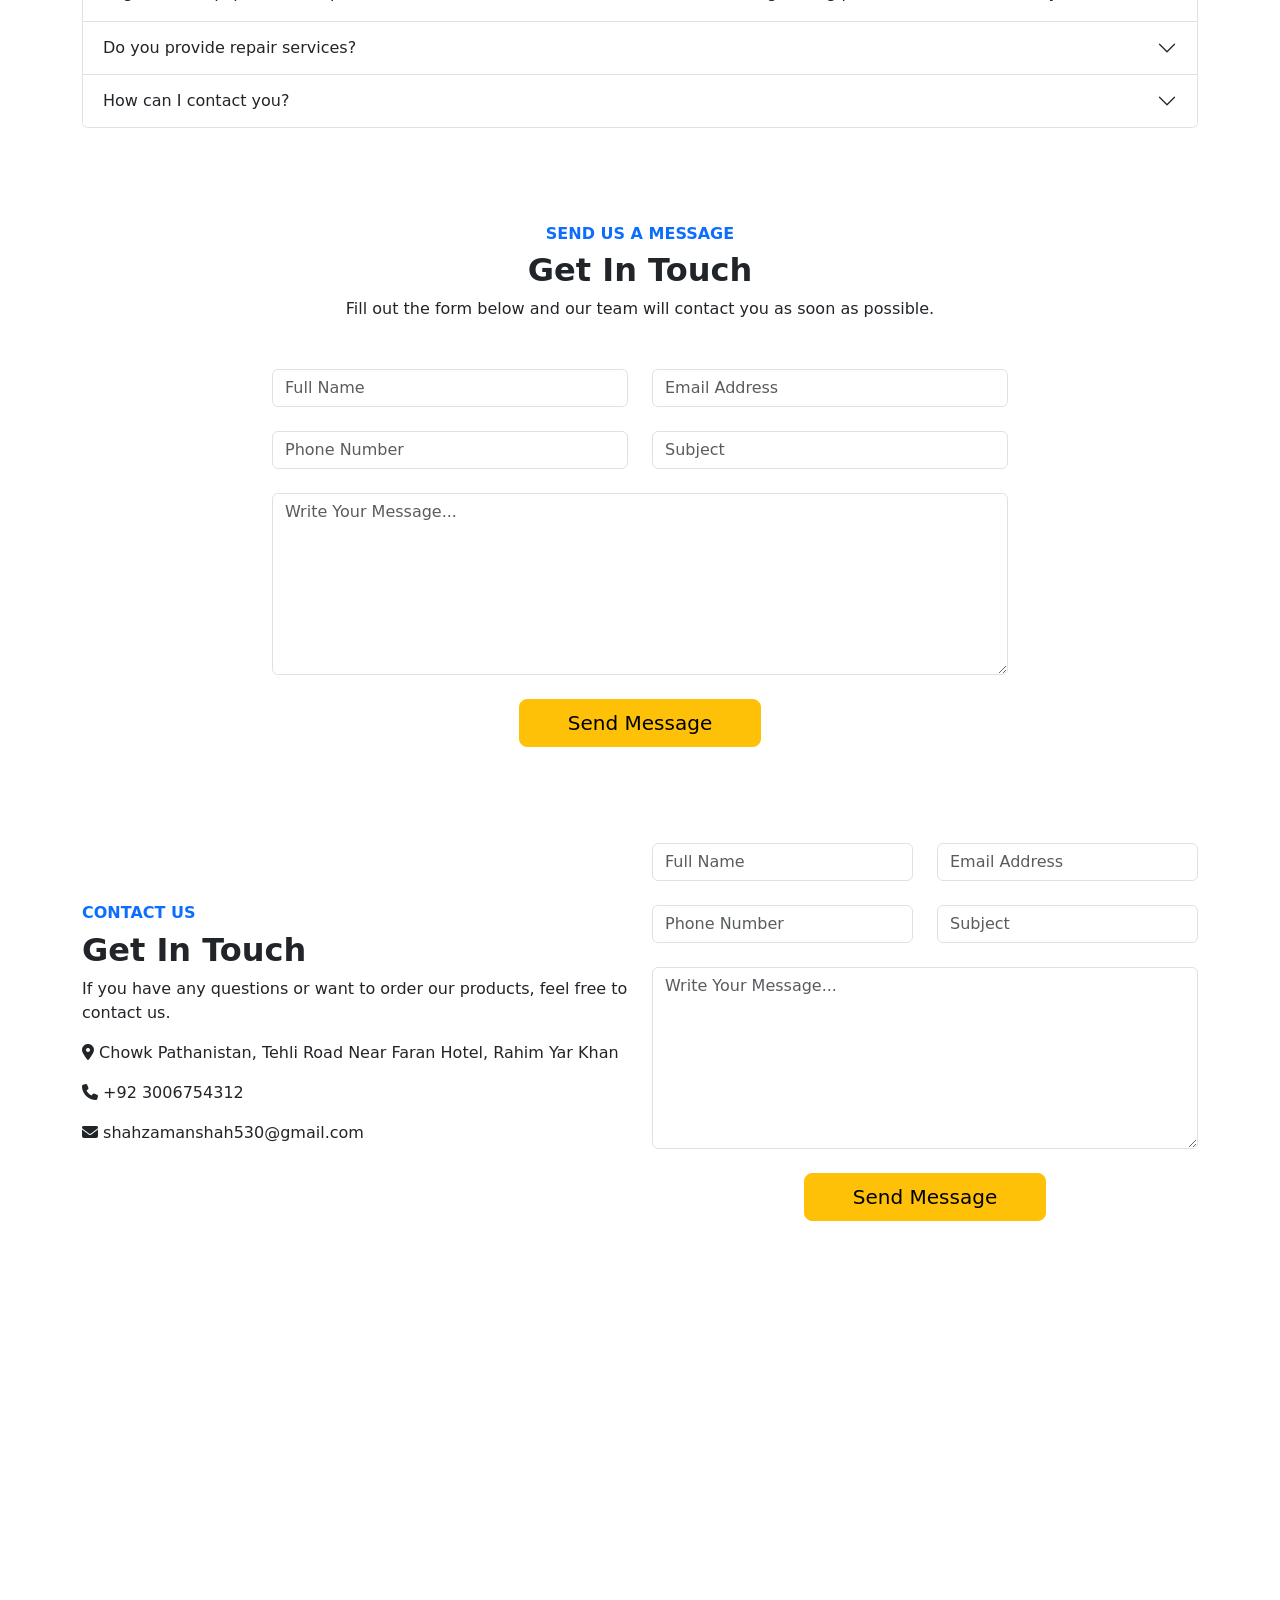
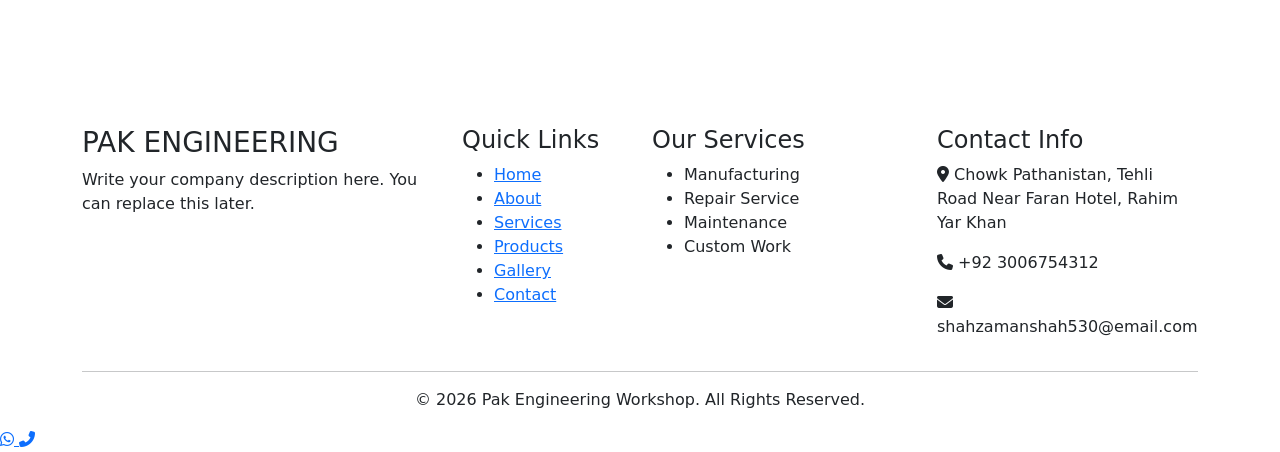
==== commit bee78207: "Add files via upload" ====
--- a/index.html
+++ b/index.html
@@ -14,11 +14,8 @@
 
     <!-- Google Font -->
     <link href="https://fonts.googleapis.com/css2?family=Poppins:wght@300;400;500;600;700;800&display=swap" rel="stylesheet">
-
-    <!-- Main CSS -->
-<link rel="stylesheet" href="style.css">
-    <!-- Responsive CSS -->
-<link rel="stylesheet" href="responsive.css">    <!-- AOS Animation CSS -->
+<link rel="stylesheet" href="css/style.css">
+<link rel="stylesheet" href="css/responsive.css"><!-- AOS Animation CSS -->
 <link rel="stylesheet" href="https://unpkg.com/aos@2.3.4/dist/aos.css">
 
 
@@ -26,25 +23,8 @@
 
 <body>
 
-    <!-- ================= LOADER ================= -->
-
-<div id="loader">
-
-    <div class="loader-content">
-
-        <h1>PAK ENGINEERING WORKSHOP</h1>
-
-        <div class="loader-bar">
-
-            <span></span>
-
-        </div>
-
-    </div>
-
-</div>
-
-<!-- ================= END LOADER ================= -->
+ 
+
 
 
     <!-- Website Starts Here -->
@@ -935,15 +915,6 @@
 </section>
 
 <!-- ================= END CONTACT FORM ================= -->
-
-
-
-
-
-
-
-
-
 <!-- ================= CONTACT SECTION ================= -->
 
 <section class="contact-section py-5">
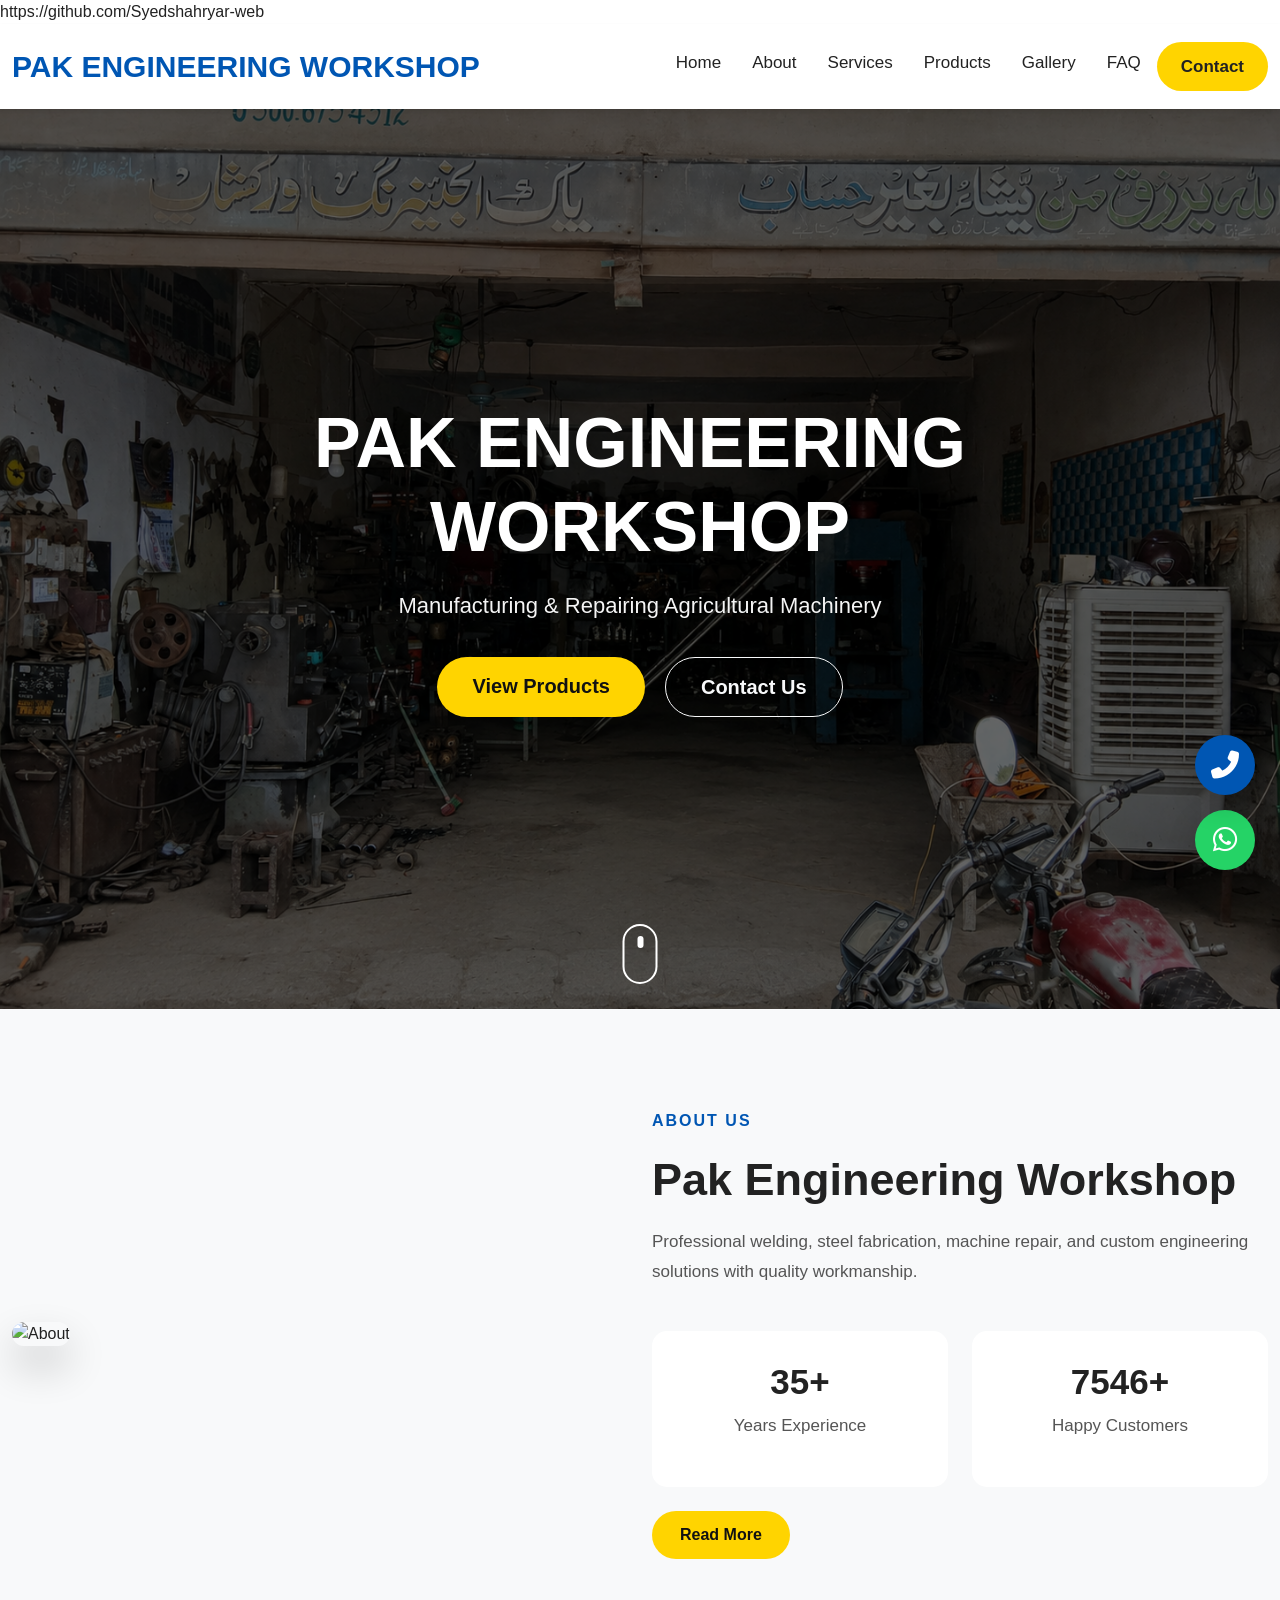
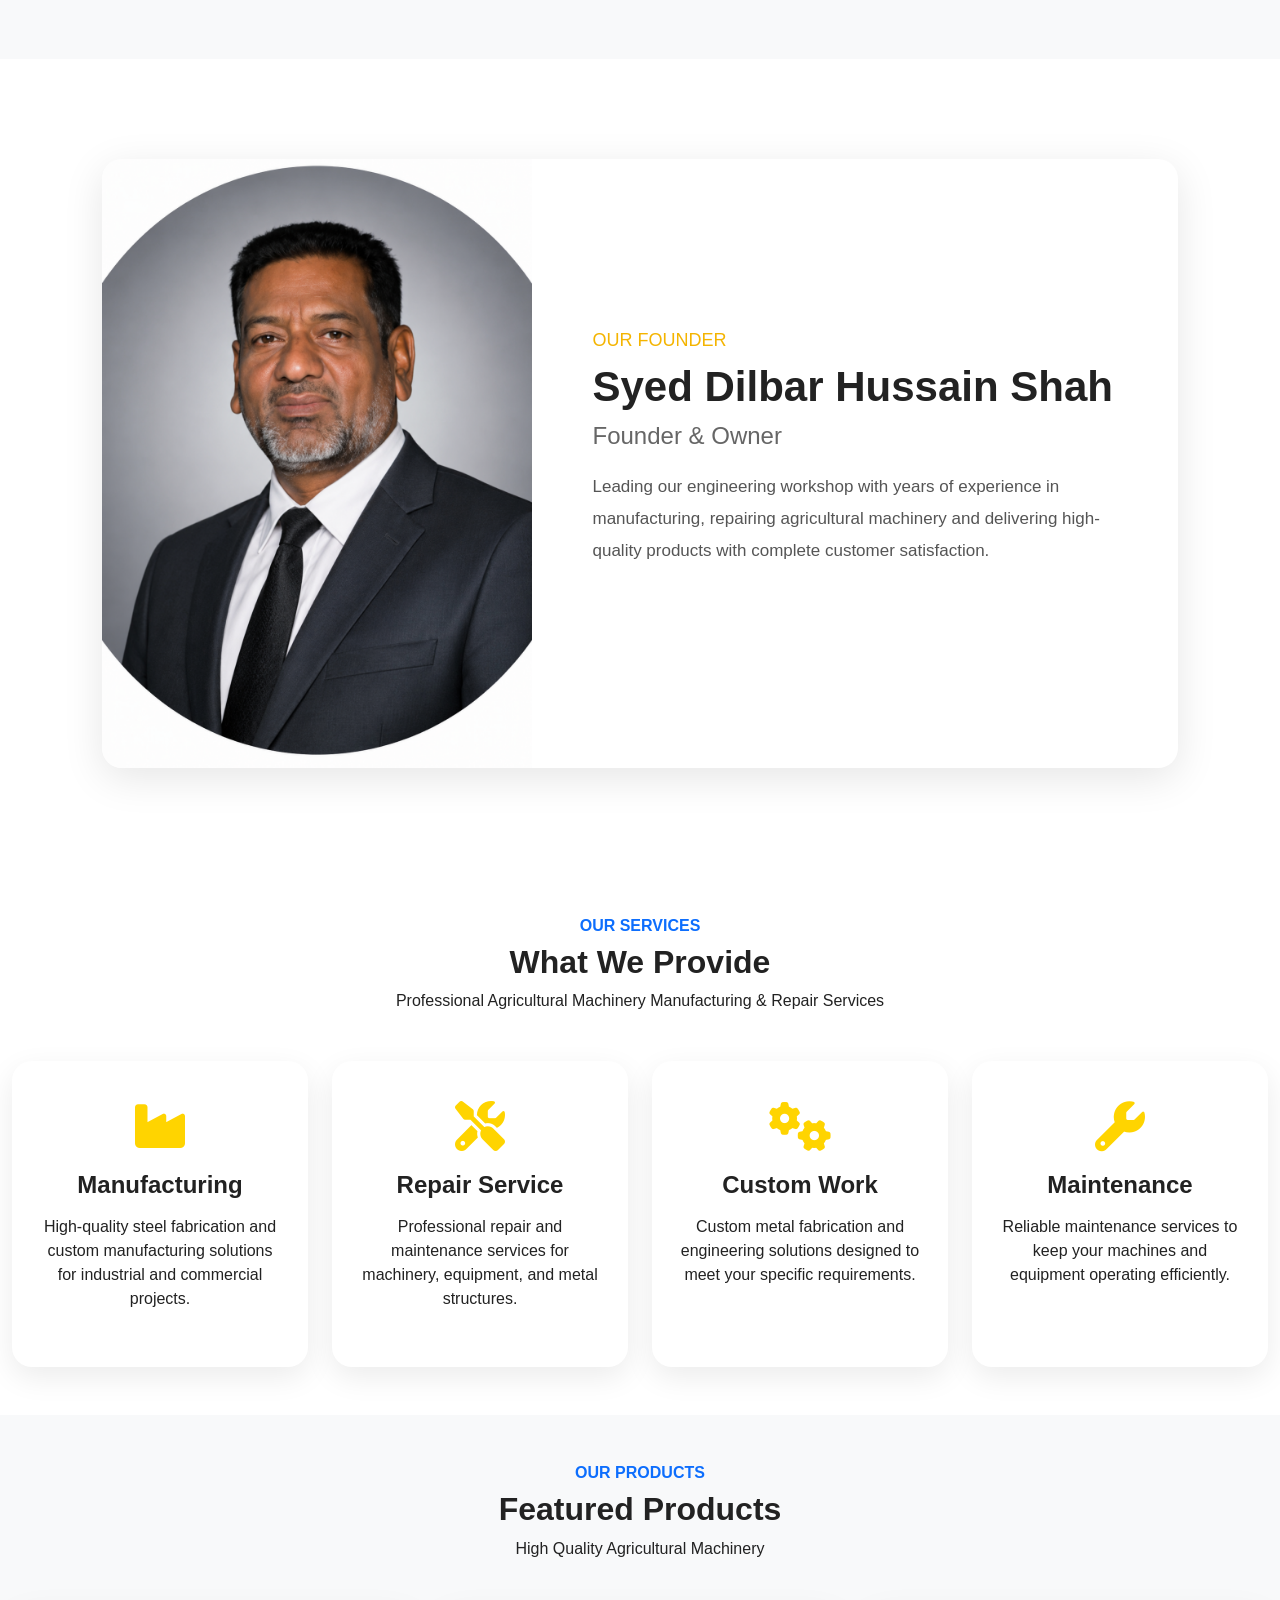
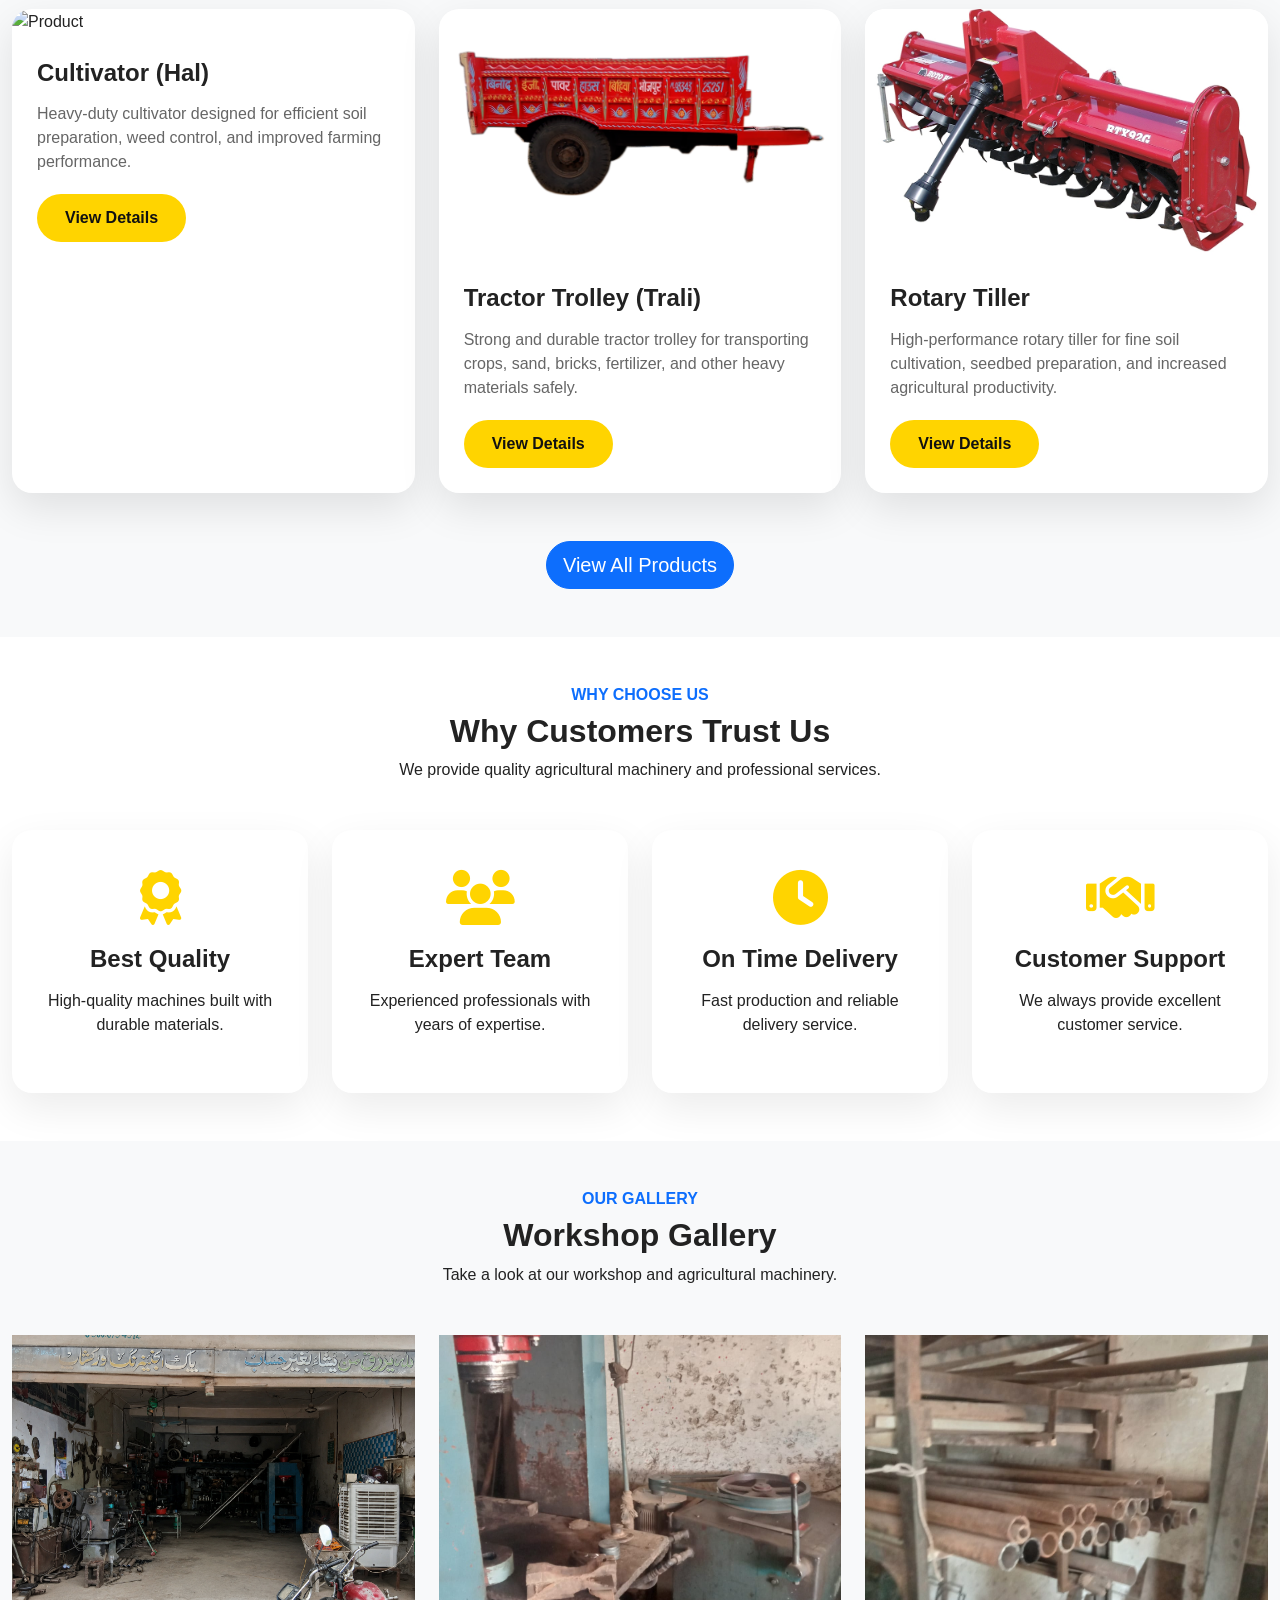
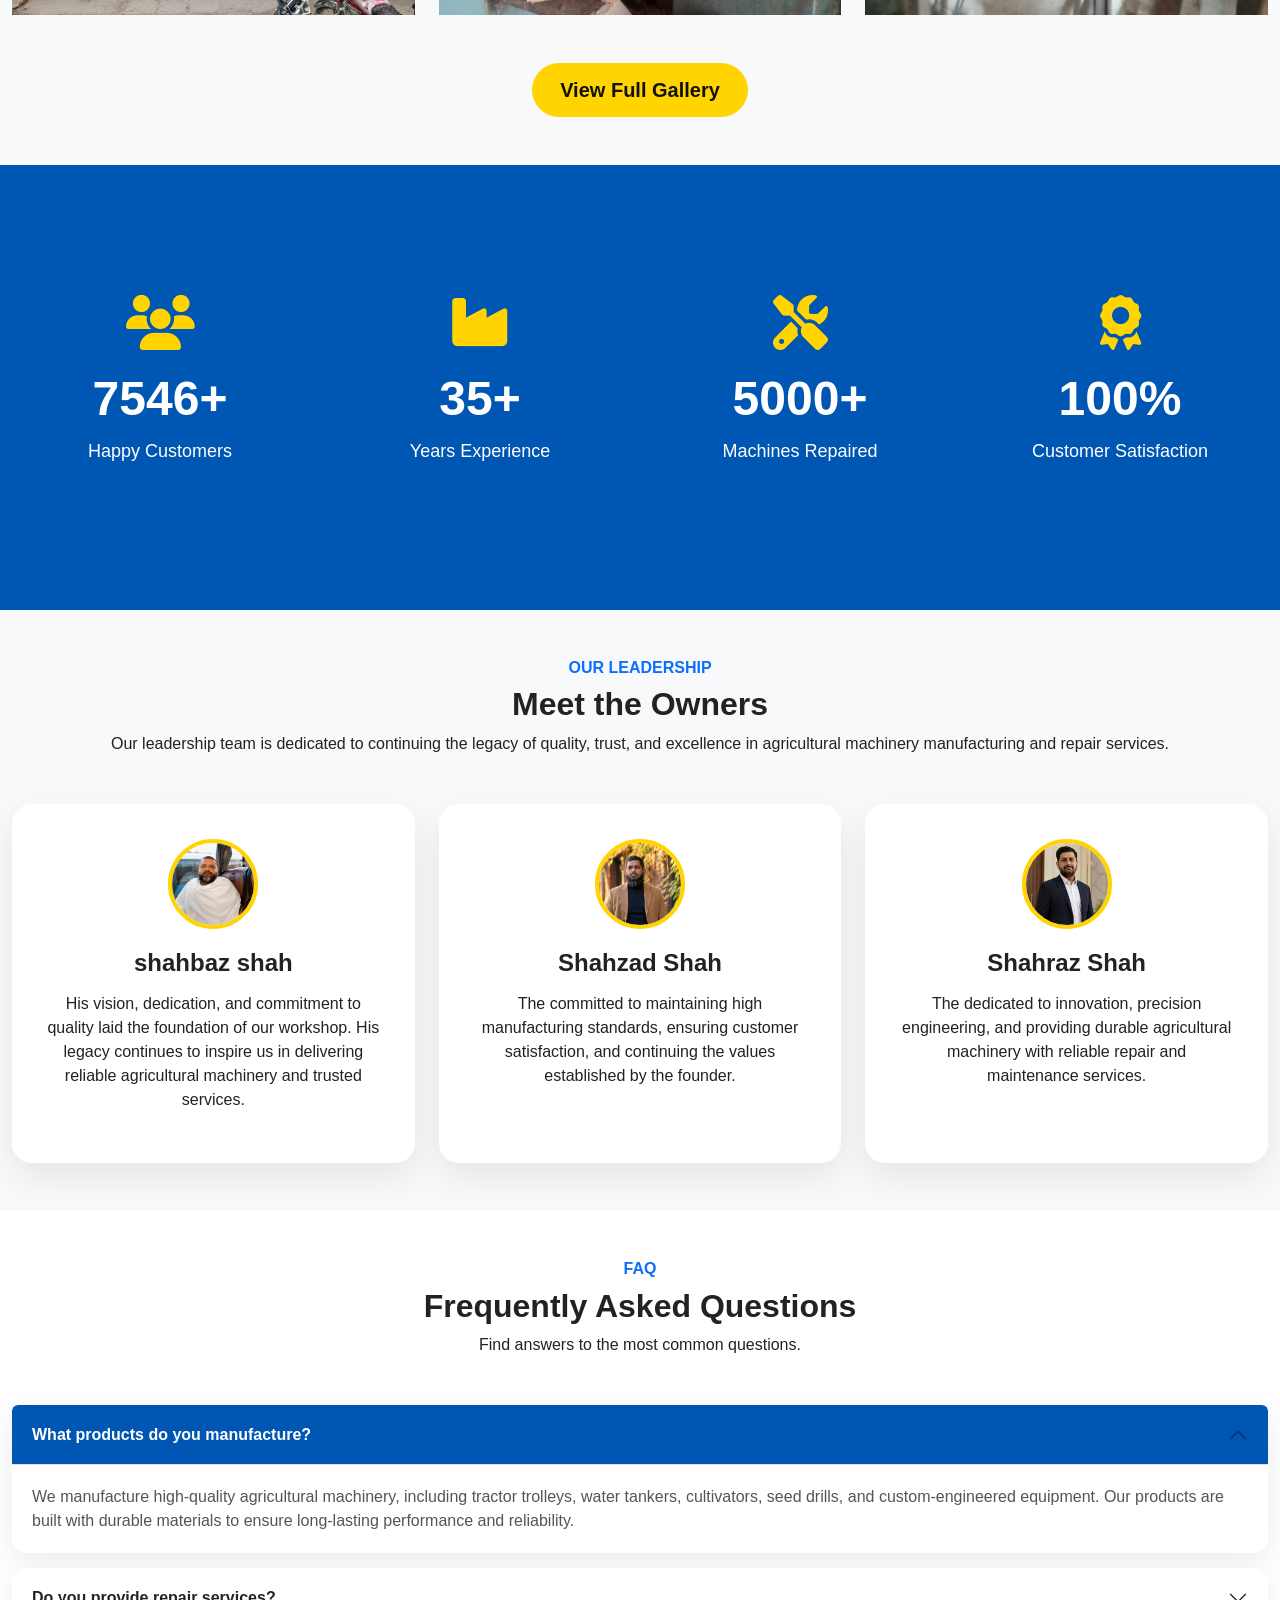
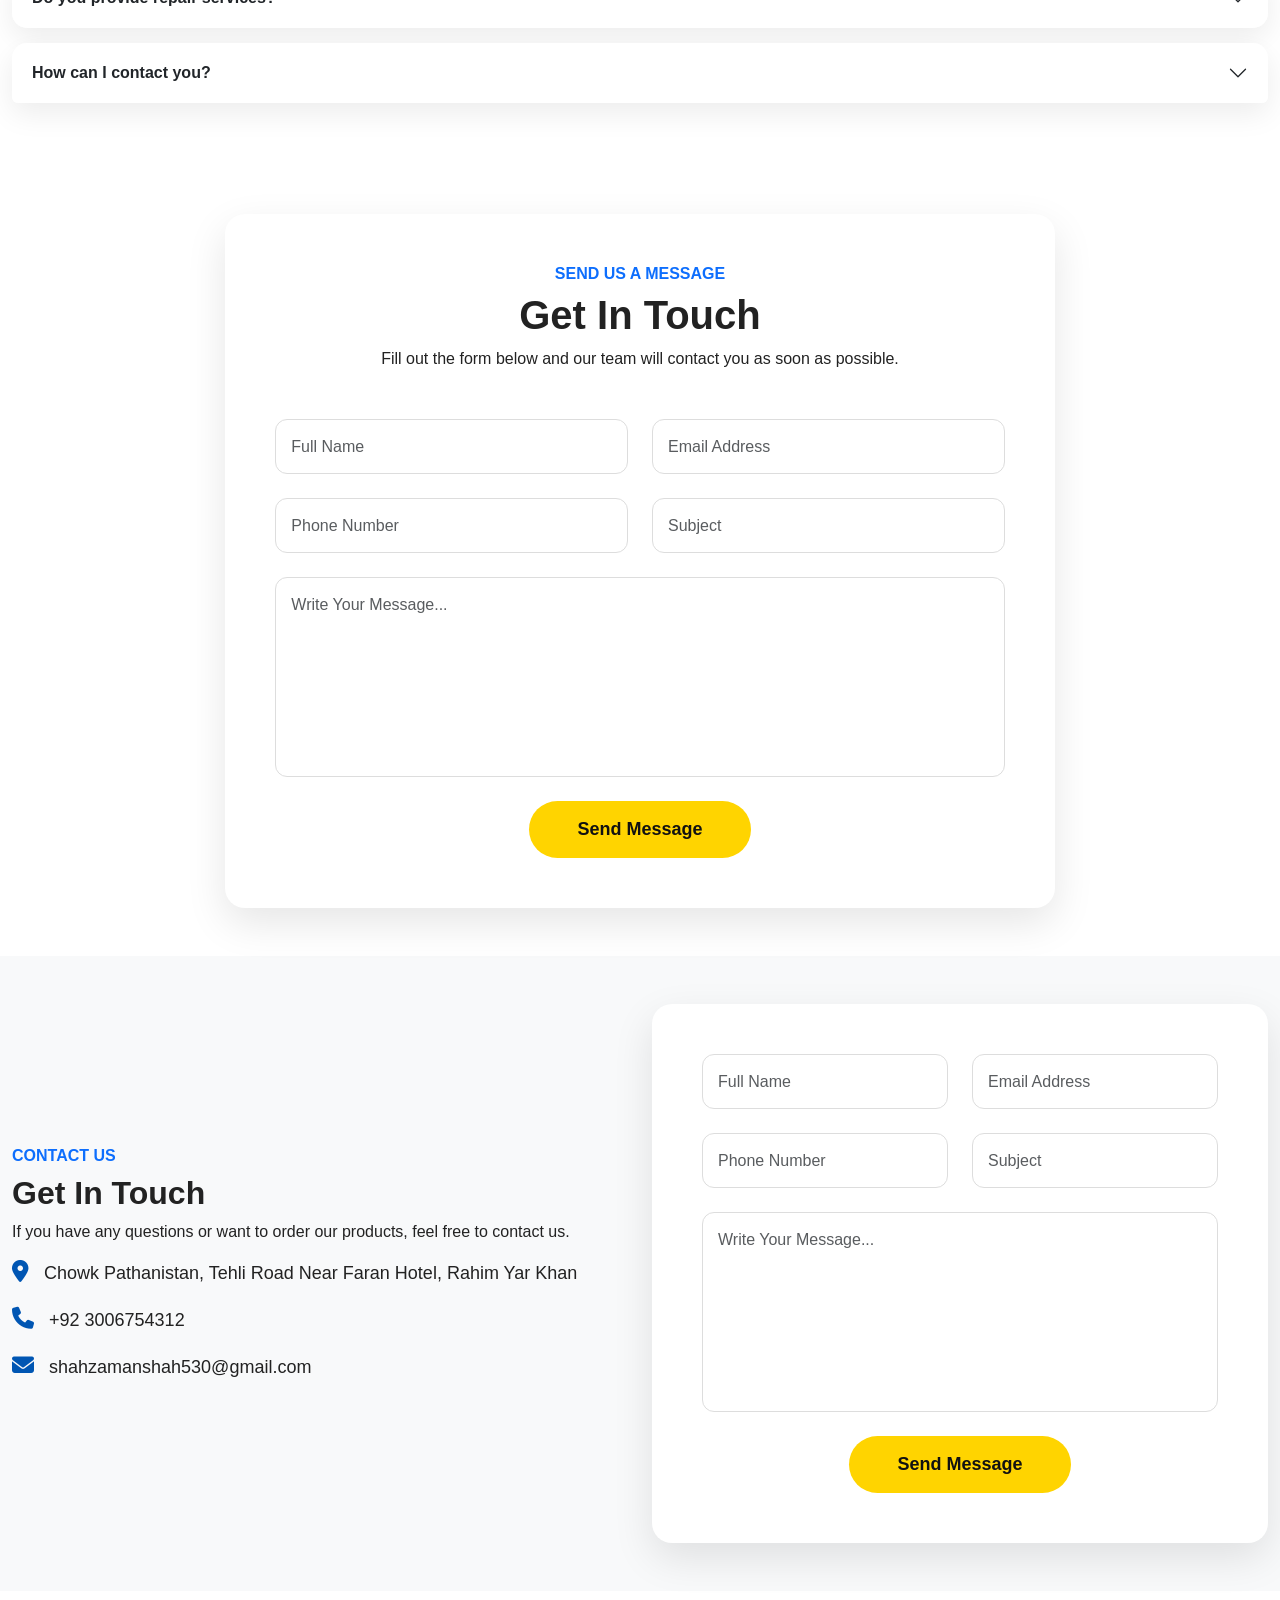
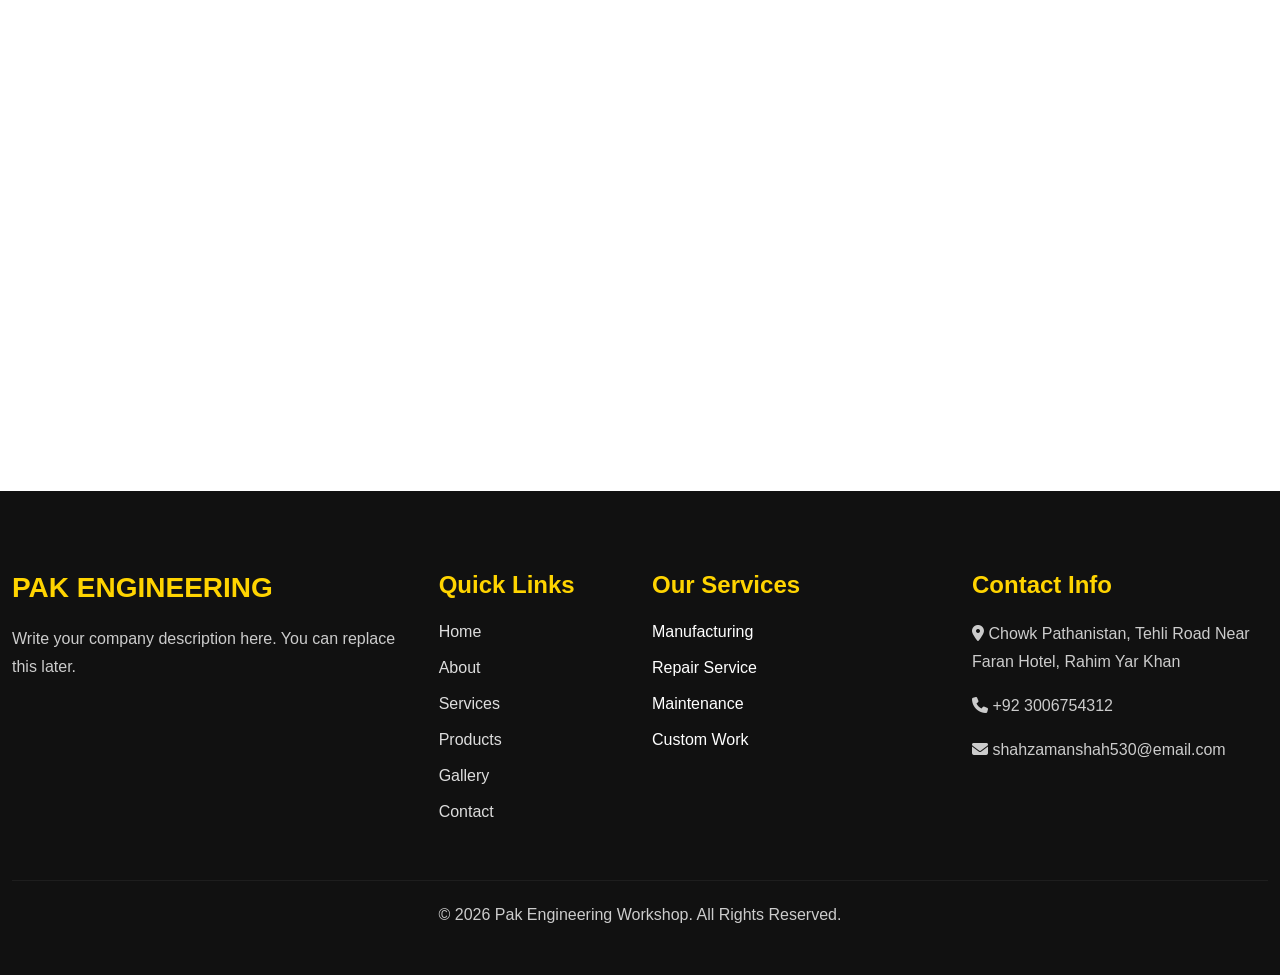
==== commit 318fa036: "Update index.html" ====
--- a/index.html
+++ b/index.html
@@ -1,4 +1,4 @@
-<!DOCTYPE html>
+<!DOCTYPE html>https://github.com/Syedshahryar-web
 <html lang="en">
 <head>
     <meta charset="UTF-8">
@@ -14,8 +14,9 @@
 
     <!-- Google Font -->
     <link href="https://fonts.googleapis.com/css2?family=Poppins:wght@300;400;500;600;700;800&display=swap" rel="stylesheet">
-<link rel="stylesheet" href="css/style.css">
-<link rel="stylesheet" href="css/responsive.css"><!-- AOS Animation CSS -->
+
+<link rel="stylesheet" href="style.css">
+<link rel="stylesheet" href="responsive.css"> <!-- AOS Animation CSS -->
 <link rel="stylesheet" href="https://unpkg.com/aos@2.3.4/dist/aos.css">
 
 
@@ -1273,4 +1274,4 @@
     
 
 </body>
-</html>+</html>
--- a/style.css
+++ b/style.css
@@ -0,0 +1,1687 @@
+/* ===========================
+   PAK ENGINEERING WORKSHOP
+=========================== */
+
+:root{
+    --primary:#0056b3;
+    --secondary:#ffd400;
+    --dark:#111111;
+    --white:#ffffff;
+    --gray:#f5f5f5;
+}
+
+*{
+    margin:0;
+    padding:0;
+    box-sizing:border-box;
+}
+
+html{
+    scroll-behavior:smooth;
+}
+
+body{
+    font-family:'Poppins',sans-serif;
+    overflow-x:hidden;
+    background:#fff;
+    color:#222;
+}
+
+
+a{
+    text-decoration:none;
+}
+
+section{
+    padding:100px 0;
+}
+
+.container{
+    max-width:1320px;
+}
+
+
+
+
+
+
+
+
+
+
+
+
+/* ==========================
+        HERO SECTION
+========================== */
+
+.hero{
+    position:relative;
+    width:100%;
+    height:100vh;
+    overflow:hidden;
+}
+
+.hero-image{
+    position:absolute;
+    top:0;
+    left:0;
+    width:100%;
+    height:100%;
+    object-fit:cover;
+    object-position:center center;
+    z-index:1;
+    animation:zoomHero 15s ease-in-out infinite alternate;
+}
+
+.overlay{
+    position:absolute;
+    top:0;
+    left:0;
+    width:100%;
+    height:100%;
+    background:rgba(0,0,0,.60);
+    z-index:2;
+}
+
+.hero .container{
+    position:relative;
+    height:100%;
+    display:flex;
+    justify-content:center;
+    align-items:center;
+    z-index:3;
+}
+
+.hero-content{
+    text-align:center;
+    color:#fff;
+    max-width:900px;
+    margin:auto;
+}
+
+.hero-content h1{
+    font-size:70px;
+    font-weight:700;
+    margin-bottom:20px;
+    line-height:1.2;
+}
+
+.hero-content p{
+    font-size:22px;
+    margin-bottom:35px;
+    color:#f5f5f5;
+}
+
+.hero-buttons{
+    display:flex;
+    justify-content:center;
+    gap:20px;
+    flex-wrap:wrap;
+}
+
+.hero-buttons .btn{
+    padding:14px 35px;
+    border-radius:50px;
+    font-weight:600;
+}
+
+
+
+
+@keyframes zoomHero{
+
+    from{
+        transform:scale(1);
+    }
+
+    to{
+        transform:scale(1.08);
+    }
+
+}
+
+/*=========================
+    NAVBAR
+=========================*/
+
+
+
+
+
+.nav-link{
+    font-size:17px;
+    font-weight:500;
+    color:#222 !important;
+    margin-left:15px;
+    transition:.3s;
+}
+
+.nav-link:hover{
+    color:#FFD400 !important;
+}
+
+.btn-warning{
+    background:#FFD400;
+    border:none;
+    color:#111;
+    font-weight:600;
+    border-radius:50px;
+    padding:12px 28px;
+}
+
+.btn-warning:hover{
+    background:#0056b3;
+    color:#fff;
+}
+
+
+
+.scroll-down{
+    position:absolute;
+    left:50%;
+    bottom:25px;
+    transform:translateX(-50%);
+    width:35px;
+    height:60px;
+    border:2px solid #fff;
+    border-radius:30px;
+    display:flex;
+    justify-content:center;
+    z-index:5;
+}
+
+.scroll-down span{
+    width:6px;
+    height:12px;
+    background:#fff;
+    border-radius:20px;
+    margin-top:10px;
+    animation:mouseMove 2s infinite;
+}
+
+@keyframes mouseMove{
+    0%{
+        transform:translateY(0);
+        opacity:1;
+    }
+
+    100%{
+        transform:translateY(25px);
+        opacity:0;
+    }
+}
+
+/*=========================
+        ABOUT
+=========================*/
+
+.about{
+
+padding:100px 0;
+
+background:#f8f9fa;
+
+}
+
+.section-title{
+
+color:#0056b3;
+
+font-weight:600;
+
+letter-spacing:2px;
+
+}
+
+.about h2{
+
+font-size:45px;
+
+font-weight:700;
+
+margin:20px 0;
+
+}
+
+.about p{
+
+font-size:17px;
+
+line-height:30px;
+
+color:#555;
+
+}
+
+.about-img{
+
+border-radius:20px;
+
+box-shadow:0 20px 40px rgba(0,0,0,.2);
+
+}
+
+.about-box{
+
+background:white;
+
+padding:30px;
+
+text-align:center;
+
+border-radius:15px;
+
+margin-top:20px;
+
+transition:.4s;
+
+}
+
+.about-box:hover{
+
+transform:translateY(-10px);
+
+background:#0056b3;
+
+color:white;
+
+}
+
+.about-box h3{
+
+font-size:35px;
+
+font-weight:700;
+
+}
+
+
+/*=========================
+        SERVICES
+=========================*/
+
+.services{
+    background:#ffffff;
+    padding:100px 0;
+}
+
+.service-box{
+    background:#fff;
+    padding:40px 25px;
+    border-radius:20px;
+    text-align:center;
+    box-shadow:0 10px 30px rgba(0,0,0,.08);
+    transition:.4s;
+    height:100%;
+}
+
+.service-box:hover{
+    transform:translateY(-10px);
+    background:#0056b3;
+    color:#fff;
+}
+
+.service-box i{
+    font-size:50px;
+    color:#FFD400;
+    margin-bottom:20px;
+}
+
+.service-box h4{
+    font-weight:700;
+    margin-bottom:15px;
+}
+
+
+/*=========================
+      PRODUCTS
+=========================*/
+
+.products-section{
+
+padding:100px 0;
+
+background:#f8f9fa;
+
+}
+
+.product-card{
+
+background:white;
+
+border-radius:20px;
+
+overflow:hidden;
+
+box-shadow:0 15px 40px rgba(0,0,0,.1);
+
+transition:.4s;
+
+height:100%;
+
+}
+
+
+.product-card img{
+
+height:250px;
+
+width:100%;
+
+object-fit:cover;
+
+}
+
+.product-content{
+
+padding:25px;
+
+}
+
+.product-content h4{
+
+font-weight:700;
+
+margin-bottom:15px;
+
+}
+
+.product-content p{
+
+color:#666;
+
+margin-bottom:20px;
+
+}
+
+/*=========================
+     WHY CHOOSE US
+=========================*/
+
+.why-us{
+
+padding:100px 0;
+
+background:#ffffff;
+
+}
+
+.why-box{
+
+background:#fff;
+
+padding:40px 25px;
+
+border-radius:20px;
+
+text-align:center;
+
+box-shadow:0 15px 40px rgba(0,0,0,.08);
+
+transition:.4s;
+
+height:100%;
+
+}
+
+.why-box:hover{
+
+background:#0056b3;
+
+color:#fff;
+
+transform:translateY(-10px);
+
+}
+
+.why-box i{
+
+font-size:55px;
+
+color:#FFD400;
+
+margin-bottom:20px;
+
+}
+
+.why-box h3{
+
+font-size:24px;
+
+font-weight:700;
+
+margin-bottom:15px;
+
+}
+
+/*=========================
+        GALLERY
+=========================*/
+
+.gallery-section{
+    padding:100px 0;
+    background:#f8f9fa;
+}
+
+.gallery-item::after{
+
+
+position:absolute;
+
+top:0;
+
+left:0;
+
+width:100%;
+
+height:100%;
+
+background:rgba(0,86,179,.6);
+
+display:flex;
+
+justify-content:center;
+
+align-items:center;
+
+color:white;
+
+font-size:24px;
+
+font-weight:600;
+
+opacity:0;
+
+transition:.4s;
+
+}
+
+.gallery-item:hover::after{
+
+opacity:1;
+
+}
+
+.gallery-item img{
+    width:100%;
+    height:280px;
+    object-fit:cover;
+    transition:.5s;
+}
+
+.gallery-item:hover img{
+    transform:scale(1.1);
+}
+
+
+/*=========================
+      COUNTER SECTION
+=========================*/
+
+.counter-section{
+    background:#0056b3;
+    padding:100px 0;
+}
+
+.counter-box{
+    color:#fff;
+    padding:30px;
+}
+
+.counter-box i{
+    font-size:55px;
+    color:#FFD400;
+    margin-bottom:20px;
+}
+
+.counter-box h2{
+    font-size:48px;
+    font-weight:700;
+}
+
+.counter-box p{
+    font-size:18px;
+    margin-top:10px;
+}
+
+
+
+/*=========================
+    TESTIMONIAL SECTION
+=========================*/
+
+.testimonial-section{
+    padding:100px 0;
+    background:#f8f9fa;
+}
+
+.testimonial-card{
+    background:#fff;
+    padding:35px;
+    text-align:center;
+    border-radius:20px;
+    box-shadow:0 15px 35px rgba(0,0,0,.08);
+    transition:.4s;
+    height:100%;
+}
+
+.testimonial-card:hover{
+    transform:translateY(-10px);
+}
+
+.testimonial-img{
+    width:90px;
+    height:90px;
+    border-radius:50%;
+    object-fit:cover;
+    margin:auto;
+    margin-bottom:20px;
+    border:4px solid #FFD400;
+}
+
+.testimonial-card h4{
+    font-weight:700;
+    margin-bottom:15px;
+}
+
+
+/*=========================
+        FAQ SECTION
+=========================*/
+
+.faq-section{
+    padding:100px 0;
+    background:#ffffff;
+}
+
+
+
+.accordion-button{
+    font-weight:600;
+    padding:20px;
+}
+
+.accordion-button:not(.collapsed){
+    background:#0056b3;
+    color:#fff;
+}
+
+.accordion-body{
+    padding:20px;
+    color:#555;
+}
+
+/*=========================
+      CONTACT SECTION
+=========================*/
+
+.contact-section{
+
+padding:100px 0;
+
+background:#f8f9fa;
+
+}
+
+.contact-info p{
+
+font-size:18px;
+
+margin-bottom:20px;
+
+}
+
+.contact-info i{
+
+color:#0056b3;
+
+margin-right:10px;
+
+font-size:22px;
+
+}
+
+.form-control{
+
+padding:15px;
+
+border-radius:10px;
+
+border:1px solid #ddd;
+
+}
+
+.form-control:focus{
+
+box-shadow:none;
+
+border-color:#0056b3;
+
+}
+
+/*=========================
+        FOOTER
+=========================*/
+
+
+
+
+.btn{
+
+transition:.4s;
+
+border-radius:50px;
+
+}
+
+.btn:hover{
+
+transform:translateY(-3px);
+
+}
+
+img{
+
+transition:.5s;
+
+}
+
+img:hover{
+
+transform:scale(1.03);
+
+}
+
+/*=========================
+   FLOATING BUTTONS
+=========================*/
+
+.whatsapp-btn,
+.call-btn,
+#topBtn{
+
+position:fixed;
+
+right:25px;
+
+width:60px;
+
+height:60px;
+
+border-radius:50%;
+
+display:flex;
+
+align-items:center;
+
+justify-content:center;
+
+font-size:28px;
+
+color:#fff;
+
+text-decoration:none;
+
+box-shadow:0 10px 30px rgba(0,0,0,.2);
+
+transition:.4s;
+
+z-index:999;
+
+border:none;
+
+cursor:pointer;
+
+}
+
+.whatsapp-btn{
+
+bottom:30px;
+
+background:#25D366;
+
+}
+
+.call-btn{
+
+bottom:105px;
+
+background:#0056b3;
+
+}
+
+#topBtn{
+
+bottom:180px;
+
+background:#FFC107;
+
+display:none;
+
+}
+
+.whatsapp-btn:hover,
+.call-btn:hover,
+#topBtn:hover{
+
+transform:scale(1.1);
+
+}
+
+/* =========================
+   PREMIUM NAVBAR
+========================= */
+
+.navbar{
+    transition:0.4s;
+    padding:15px 0;
+}
+
+.navbar-brand{
+    font-size:30px;
+    font-weight:700;
+    color:#0056b3 !important;
+}
+
+
+
+.nav-link:hover{
+    color:#FFC107 !important;
+}
+
+.navbar .btn{
+    border-radius:30px;
+}
+.hero-content h1{
+
+animation:fadeDown 1s ease;
+
+}
+
+.hero-content p{
+
+animation:fadeUp 1.3s ease;
+
+}
+
+@keyframes fadeDown{
+
+from{
+
+opacity:0;
+
+transform:translateY(-50px);
+
+}
+
+to{
+
+opacity:1;
+
+transform:translateY(0);
+
+}
+
+}
+
+@keyframes fadeUp{
+
+from{
+
+opacity:0;
+
+transform:translateY(50px);
+
+}
+
+to{
+
+opacity:1;
+
+transform:translateY(0);
+
+}
+
+}
+
+
+/* Scrollbar */
+
+::-webkit-scrollbar{
+    width:10px;
+}
+
+::-webkit-scrollbar-track{
+    background:#f1f1f1;
+}
+
+::-webkit-scrollbar-thumb{
+    background:#0056b3;
+    border-radius:20px;
+}
+
+::-webkit-scrollbar-thumb:hover{
+    background:#FFD400;
+}
+
+
+::selection{
+    background:#FFD400;
+    color:#111;
+}
+
+
+h2{
+    font-weight:700;
+}
+
+.section-title{
+    text-transform:uppercase;
+}
+
+
+/*=========================
+      PREMIUM FOOTER
+=========================*/
+
+.footer{
+
+background:#111;
+
+color:#fff;
+
+padding:80px 0 30px;
+
+}
+
+.footer h3,
+.footer h4{
+
+color:#FFD400;
+
+margin-bottom:20px;
+
+font-weight:700;
+
+}
+
+.footer p{
+
+color:#ccc;
+
+line-height:28px;
+
+}
+
+.footer-links{
+
+list-style:none;
+
+padding:0;
+
+}
+
+.footer-links li{
+
+margin-bottom:12px;
+
+}
+
+.footer-links a{
+
+color:#ccc;
+
+transition:.3s;
+
+}
+
+.footer-links a:hover{
+
+color:#FFD400;
+
+padding-left:8px;
+
+}
+
+.footer hr{
+
+border-color:#444;
+
+margin:40px 0 20px;
+
+}
+
+/*=========================
+        LIGHTBOX
+=========================*/
+
+#lightbox{
+
+position:fixed;
+
+top:0;
+
+left:0;
+
+width:100%;
+
+height:100%;
+
+background:rgba(0,0,0,.95);
+
+display:none;
+
+justify-content:center;
+
+align-items:center;
+
+z-index:99999;
+
+}
+
+#lightbox img{
+
+max-width:90%;
+
+max-height:90%;
+
+border-radius:15px;
+
+box-shadow:0 20px 50px rgba(0,0,0,.5);
+
+animation:zoomLight .4s;
+
+}
+
+#closeLightbox{
+
+position:absolute;
+
+top:30px;
+
+right:40px;
+
+font-size:50px;
+
+color:white;
+
+cursor:pointer;
+
+}
+
+@keyframes zoomLight{
+
+from{
+
+transform:scale(.7);
+
+opacity:0;
+
+}
+
+to{
+
+transform:scale(1);
+
+opacity:1;
+
+}
+
+}
+
+
+
+
+
+
+/* ================= PAGE BANNER ================= */
+
+.page-banner{
+    position:relative;
+    height:350px;
+    overflow:hidden;
+}
+
+.banner-image{
+    width:100%;
+    height:100%;
+    object-fit:cover;
+}
+
+.page-banner .overlay{
+    position:absolute;
+    inset:0;
+    background:rgba(0,0,0,.60);
+}
+
+.banner-content{
+    position:absolute;
+    top:50%;
+    left:50%;
+    transform:translate(-50%,-50%);
+    text-align:center;
+    color:#000000;
+    width:100%;
+}
+
+.banner-content h1{
+    font-size:55px;
+    font-weight:700;
+}
+
+.banner-content p{
+    font-size:20px;
+    margin-top:10px;
+}
+
+
+
+/*=========================
+    ABOUT COMPANY
+=========================*/
+
+.about-company{
+
+background:#fff;
+
+}
+
+.about-company img{
+
+border-radius:20px;
+
+box-shadow:0 20px 40px rgba(0,0,0,.15);
+
+}
+
+.about-company h2{
+
+font-size:45px;
+
+font-weight:700;
+
+margin-bottom:20px;
+
+}
+
+.about-company p{
+
+font-size:17px;
+
+line-height:30px;
+
+color:#555;
+
+}
+
+
+/*=========================
+    COMPANY STATS
+=========================*/
+
+.company-stats{
+
+background:#0056b3;
+
+padding:100px 0;
+
+}
+
+.stat-box{
+
+color:#fff;
+
+padding:30px;
+
+transition:.4s;
+
+}
+
+.stat-box:hover{
+
+transform:translateY(-10px);
+
+}
+
+.stat-box h2{
+
+font-size:55px;
+
+font-weight:700;
+
+color:#FFD400;
+
+}
+
+.stat-box p{
+
+font-size:18px;
+
+margin-top:10px;
+
+}
+
+
+/*=========================
+        CTA SECTION
+=========================*/
+
+.cta-section{
+
+background:#0056b3;
+
+padding:100px 0;
+
+}
+
+
+.footer h3,
+.footer h4{
+
+margin-bottom:20px;
+
+font-weight:700;
+
+}
+
+.footer-links{
+
+list-style:none;
+
+padding:0;
+
+}
+
+.footer-links li{
+
+margin-bottom:12px;
+
+}
+
+.footer-links a{
+
+color:#ddd;
+
+text-decoration:none;
+
+transition:.3s;
+
+}
+
+.footer-links a:hover{
+
+color:#FFD400;
+
+}
+
+.footer hr{
+
+border-color:#444;
+
+margin:40px 0 20px;
+
+}
+
+
+
+
+
+
+
+
+
+.product-card:hover{
+
+transform:translateY(-12px);
+
+box-shadow:0 20px 45px rgba(0,0,0,.18);
+
+}
+
+.product-card img{
+
+transition:.5s;
+
+}
+
+.product-card:hover img{
+
+transform:scale(1.08);
+
+}
+
+/*=========================
+      PAGE BANNER
+=========================*/
+
+
+
+.page-banner-content h1{
+
+    font-size:55px;
+
+    font-weight:700;
+
+    margin-bottom:15px;
+
+}
+
+.page-banner-content p{
+
+    font-size:20px;
+
+    max-width:700px;
+
+    margin:auto;
+
+}
+
+/*=========================
+    CONTACT INFO
+=========================*/
+
+.contact-info-section{
+
+    background:#f8f9fa;
+
+}
+
+.contact-card{
+
+    background:#fff;
+
+    padding:35px;
+
+    border-radius:20px;
+
+    text-align:center;
+
+    box-shadow:0 10px 30px rgba(0,0,0,.08);
+
+    transition:.4s;
+
+    height:100%;
+
+}
+
+.contact-card:hover{
+
+    transform:translateY(-10px);
+
+    background:#0056b3;
+
+    color:#fff;
+
+}
+
+.contact-card i{
+
+    font-size:45px;
+
+    color:#FFD400;
+
+    margin-bottom:20px;
+
+}
+
+.contact-card h4{
+
+    font-weight:700;
+
+    margin-bottom:10px;
+
+}
+
+/*=========================
+     CONTACT FORM
+=========================*/
+
+.contact-form-section{
+
+    background:#ffffff;
+
+}
+
+.contact-form-box{
+
+    background:#fff;
+
+    padding:50px;
+
+    border-radius:20px;
+
+    box-shadow:0 15px 40px rgba(0,0,0,.10);
+
+}
+
+.contact-form-box h2{
+
+    font-size:40px;
+
+    font-weight:700;
+
+}
+
+.contact-form-box .form-control{
+
+    height:55px;
+
+    border-radius:12px;
+
+    border:1px solid #ddd;
+
+    padding:15px;
+
+    font-size:16px;
+
+}
+
+.contact-form-box textarea.form-control{
+
+    height:auto;
+
+    resize:none;
+
+}
+
+.contact-form-box .form-control:focus{
+
+    border-color:#0056b3;
+
+    box-shadow:none;
+
+}
+
+.contact-form-box .btn{
+
+    padding:15px 45px;
+
+    font-size:18px;
+
+    border-radius:50px;
+
+}
+
+/*=========================
+        GOOGLE MAP
+=========================*/
+
+.map-section{
+
+    padding:0;
+
+}
+
+.map-section iframe{
+
+    width:100%;
+
+    height:500px;
+
+    display:block;
+
+    border:0;
+
+}
+
+
+
+.accordion-item{
+    border:none;
+    border-radius:15px;
+    overflow:hidden;
+    margin-bottom:15px;
+    box-shadow:0 10px 30px rgba(0,0,0,.08);
+}
+
+.accordion-button{
+    padding:20px;
+    font-weight:600;
+}
+
+.accordion-button:not(.collapsed){
+    background:#0056b3;
+    color:#fff;
+}
+
+.accordion-body{
+    padding:20px;
+    color:#555;
+}
+
+
+
+
+
+/*=========================
+        CTA SECTION
+=========================*/
+
+
+
+.cta-box{
+
+    text-align:center;
+
+    color:#fff;
+
+}
+
+.cta-box h2{
+
+    font-size:48px;
+
+    font-weight:700;
+
+    margin-bottom:20px;
+
+}
+
+.cta-box p{
+
+    font-size:20px;
+
+    max-width:700px;
+
+    margin:auto;
+
+    margin-bottom:35px;
+
+}
+
+.cta-box .btn{
+
+    padding:15px 40px;
+
+    border-radius:50px;
+
+    font-weight:600;
+
+}
+
+
+
+.owner-section{
+
+    width:100%;
+    padding:100px 8%;
+}
+
+.owner-container{
+
+    max-width:1200px;
+    margin:auto;
+
+    display:flex;
+    align-items:center;
+    justify-content:space-between;
+
+    background:#fff;
+
+    border-radius:20px;
+
+    overflow:hidden;
+
+    box-shadow:0 10px 40px rgba(0,0,0,.1);
+
+    animation:fadeUp 1s ease;
+
+}
+
+.owner-image{
+
+    width:40%;
+    overflow:hidden;
+}
+
+.owner-image img{
+
+    width:100%;
+    display:block;
+
+    transition:.5s;
+}
+
+.owner-container:hover img{
+
+    transform:scale(1.08);
+}
+
+.owner-content{
+
+    width:60%;
+
+    padding:60px;
+}
+
+.owner-content h5{
+
+    color:#f4b400;
+
+    font-size:18px;
+
+    margin-bottom:10px;
+}
+
+.owner-content h2{
+
+    font-size:42px;
+
+    color:#222;
+
+    margin-bottom:10px;
+}
+
+.owner-content h4{
+
+    color:#666;
+
+    margin-bottom:20px;
+}
+
+.owner-content p{
+
+    font-size:17px;
+
+    color:#555;
+
+    line-height:32px;
+
+    margin-bottom:30px;
+}
+
+.owner-btn a{
+
+    display:inline-block;
+
+    padding:15px 35px;
+
+    background:#FFC107;
+
+    color:#000;
+
+    text-decoration:none;
+
+    border-radius:50px;
+
+    font-weight:bold;
+
+    transition:.4s;
+}
+
+.owner-btn a:hover{
+
+    background:#000;
+
+    color:#fff;
+}
+
+@keyframes fadeUp{
+
+0%{
+
+opacity:0;
+
+transform:translateY(80px);
+
+}
+
+100%{
+
+opacity:1;
+
+transform:translateY(0);
+
+}
+
+}
+
+@media(max-width:768px){
+
+.owner-container{
+
+flex-direction:column;
+
+}
+
+.owner-image{
+
+width:100%;
+
+}
+
+.owner-content{
+
+width:100%;
+
+padding:40px;
+
+text-align:center;
+
+}
+
+.owner-content h2{
+
+font-size:32px;
+
+}
+
+}
+
+
+
+
+
+
+
+
+
+
+
+
+
+
+
+
+
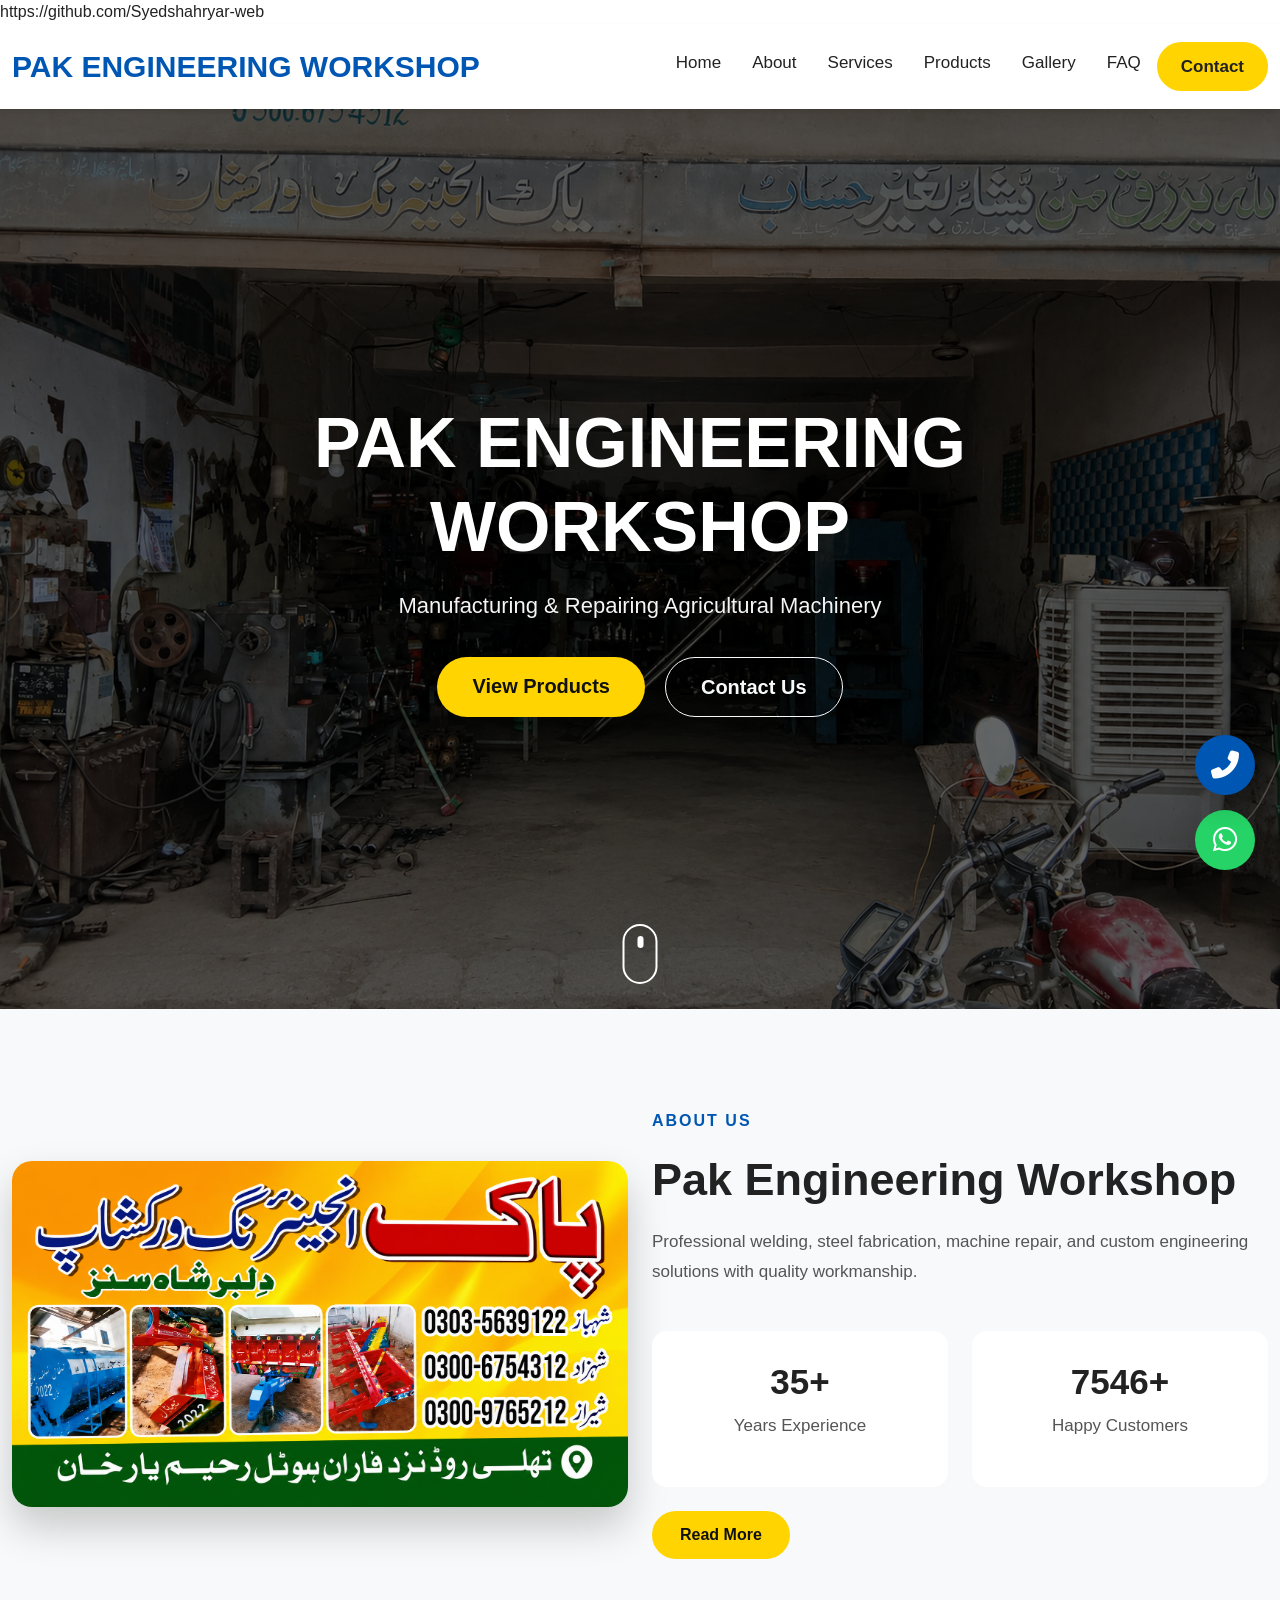
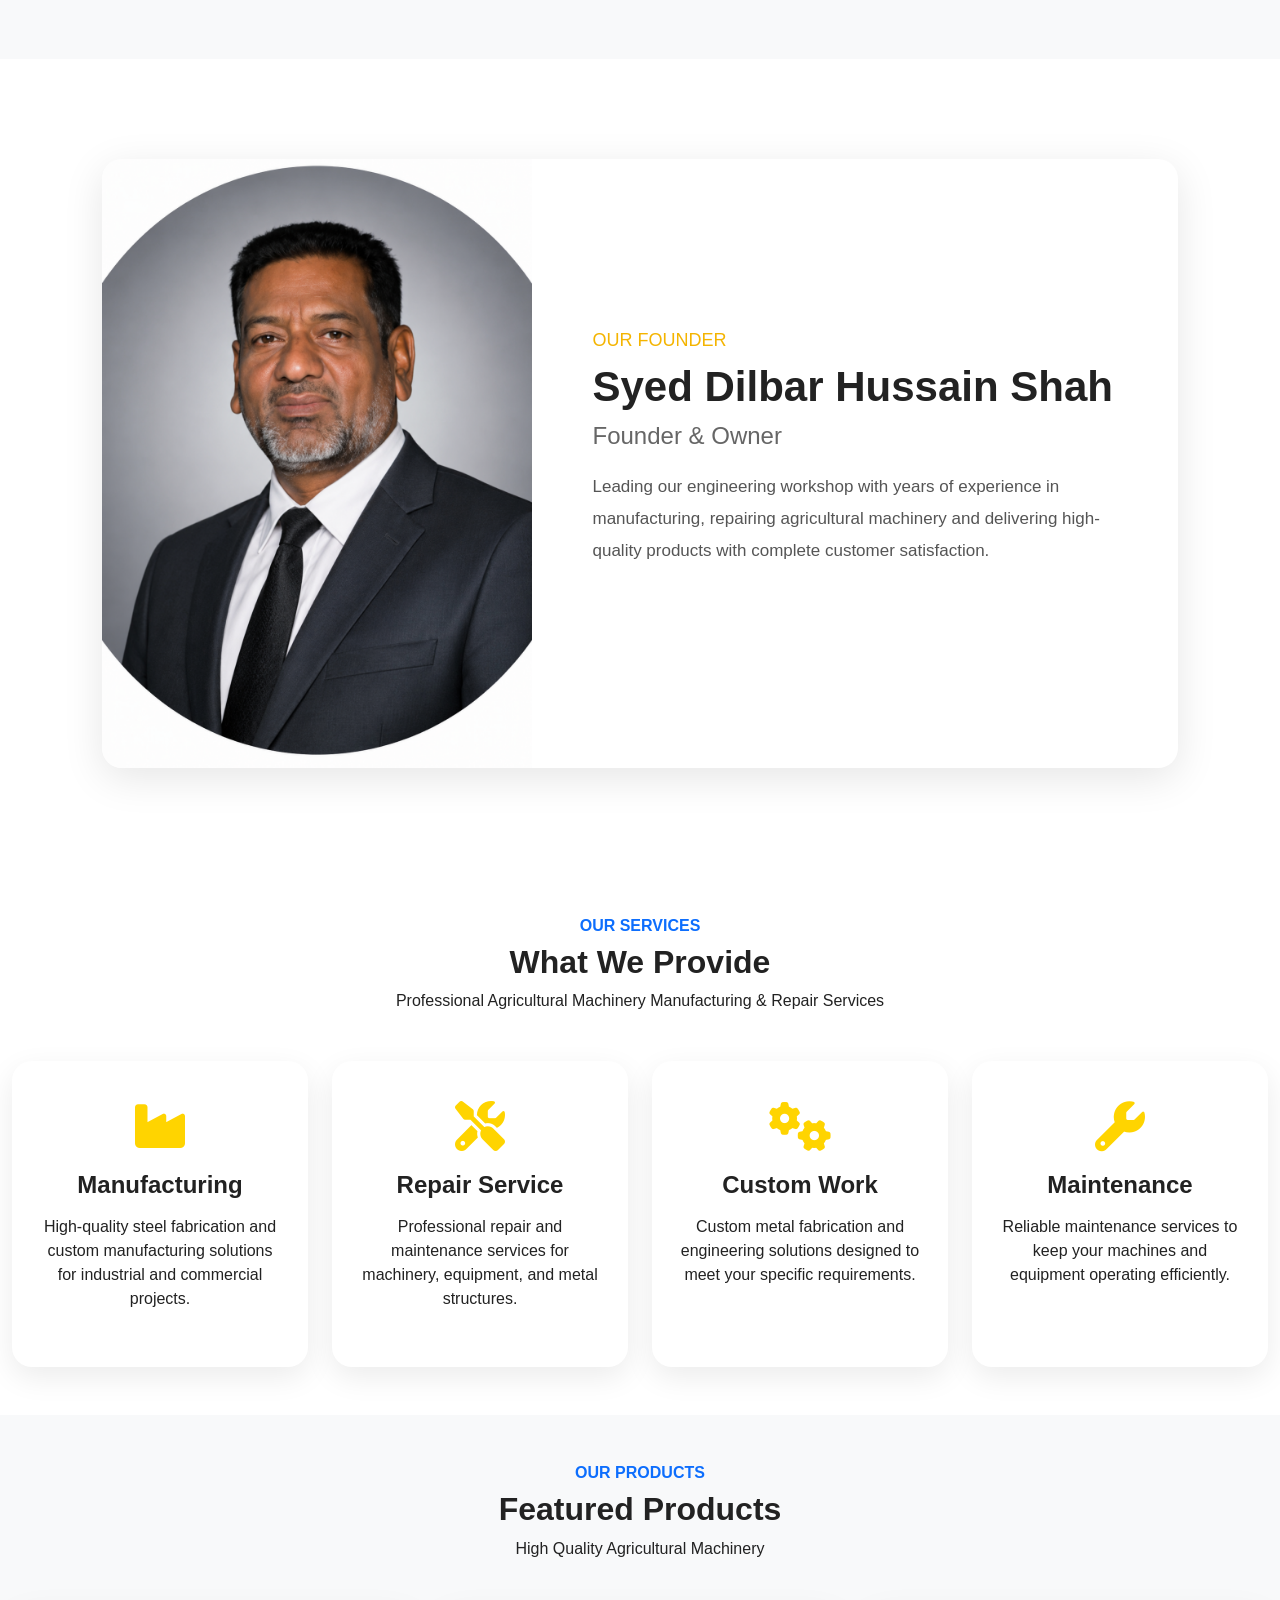
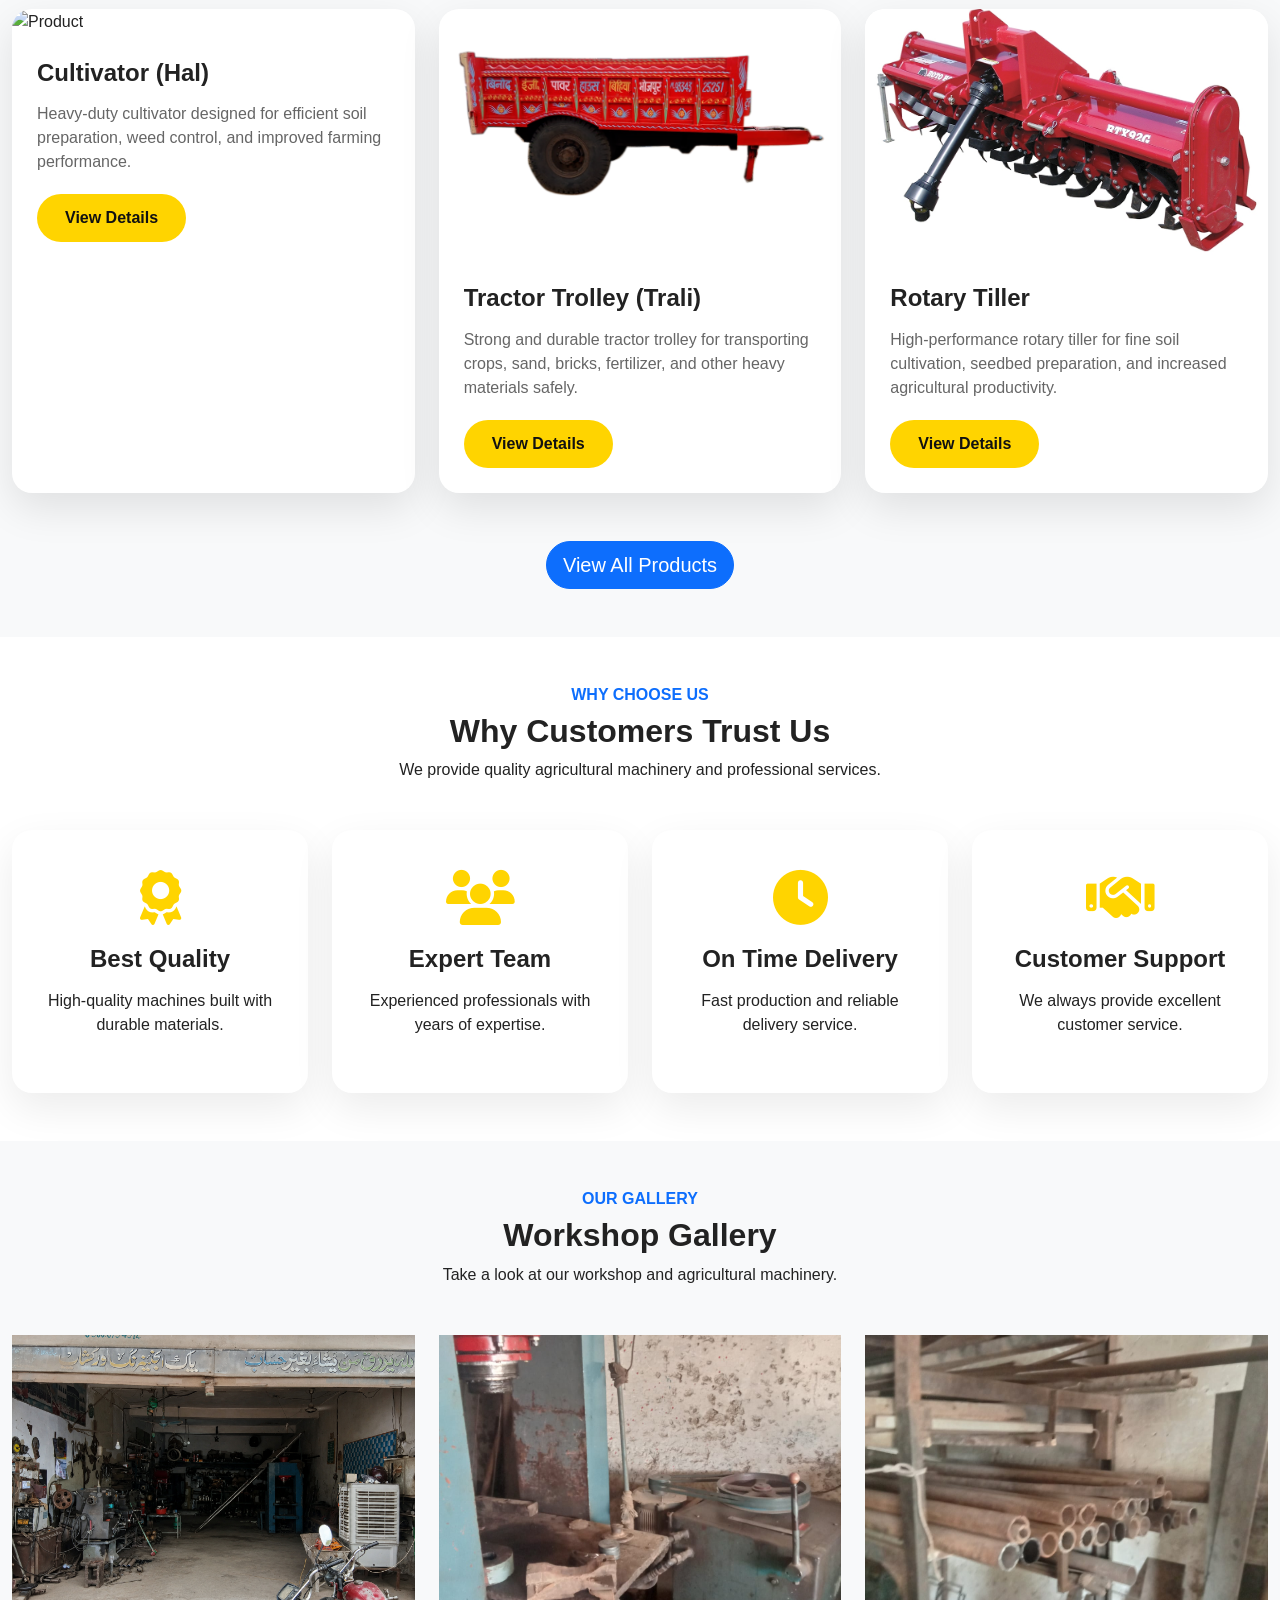
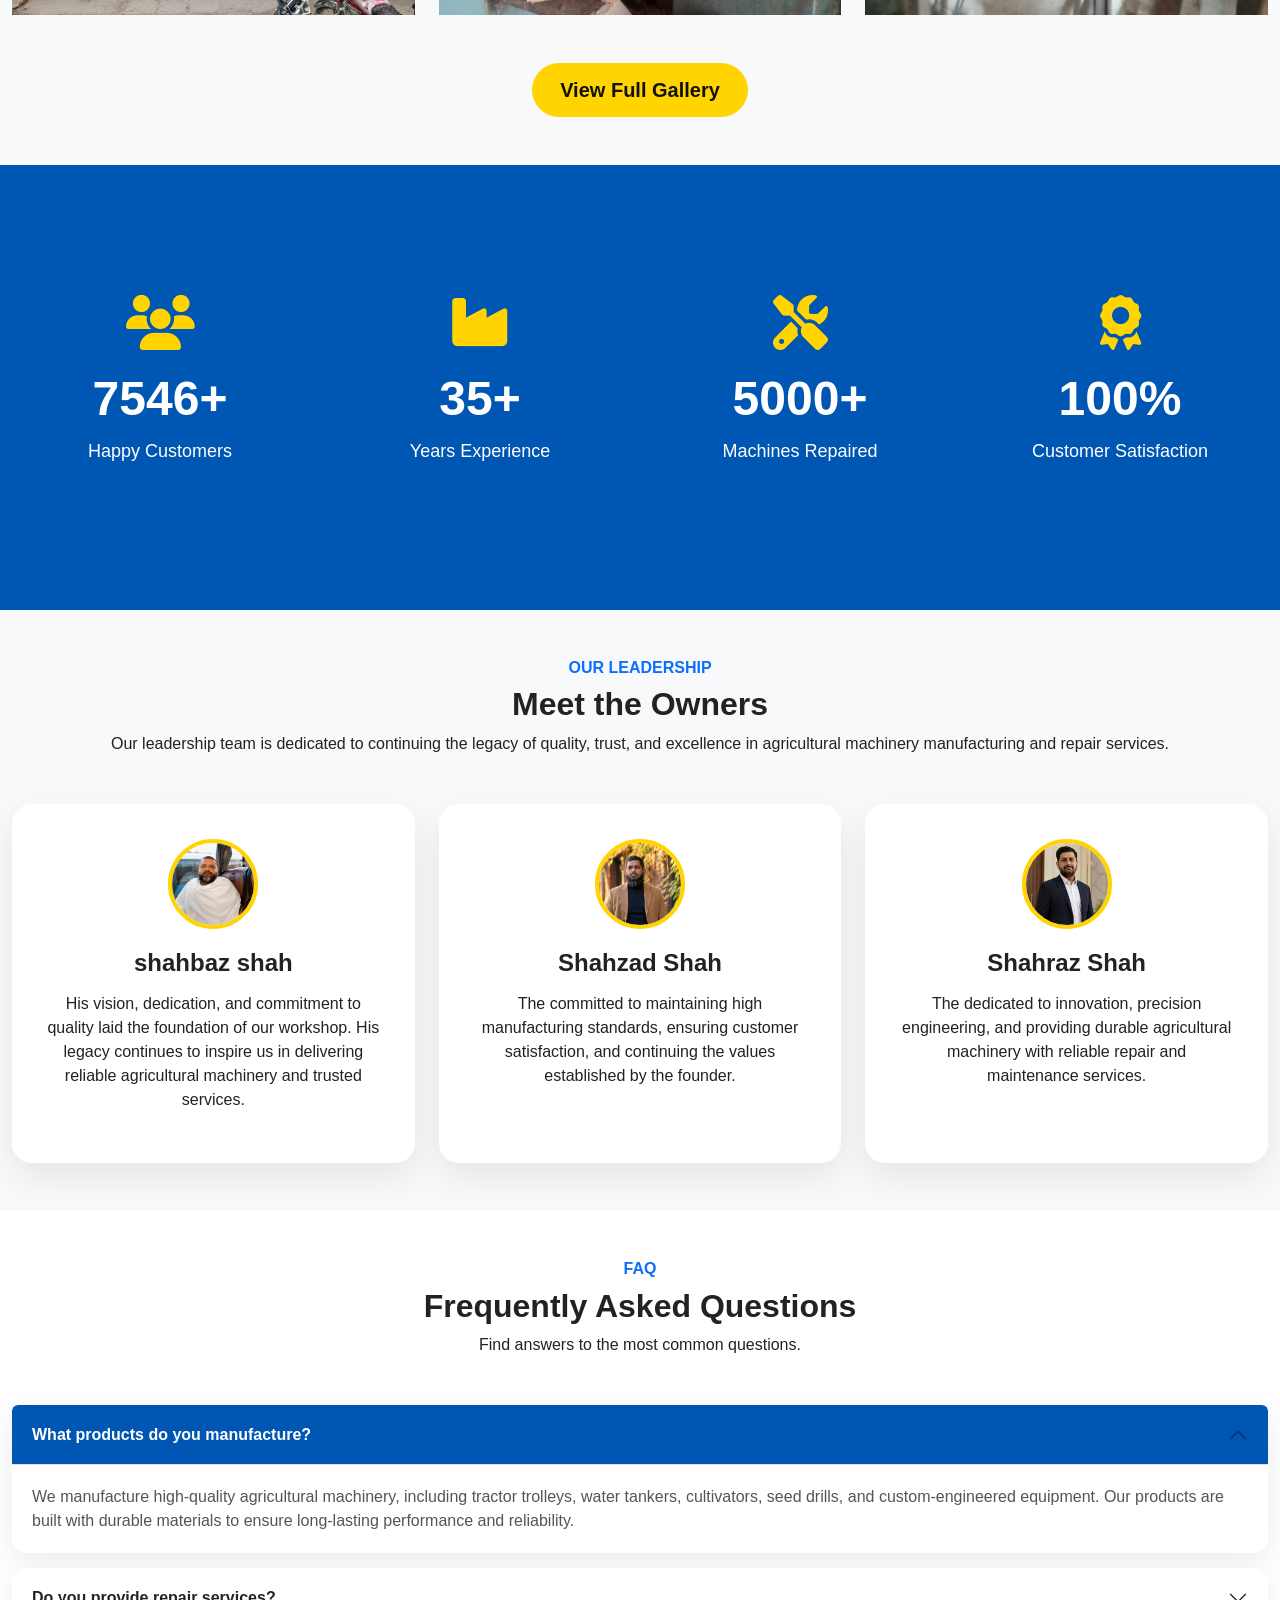
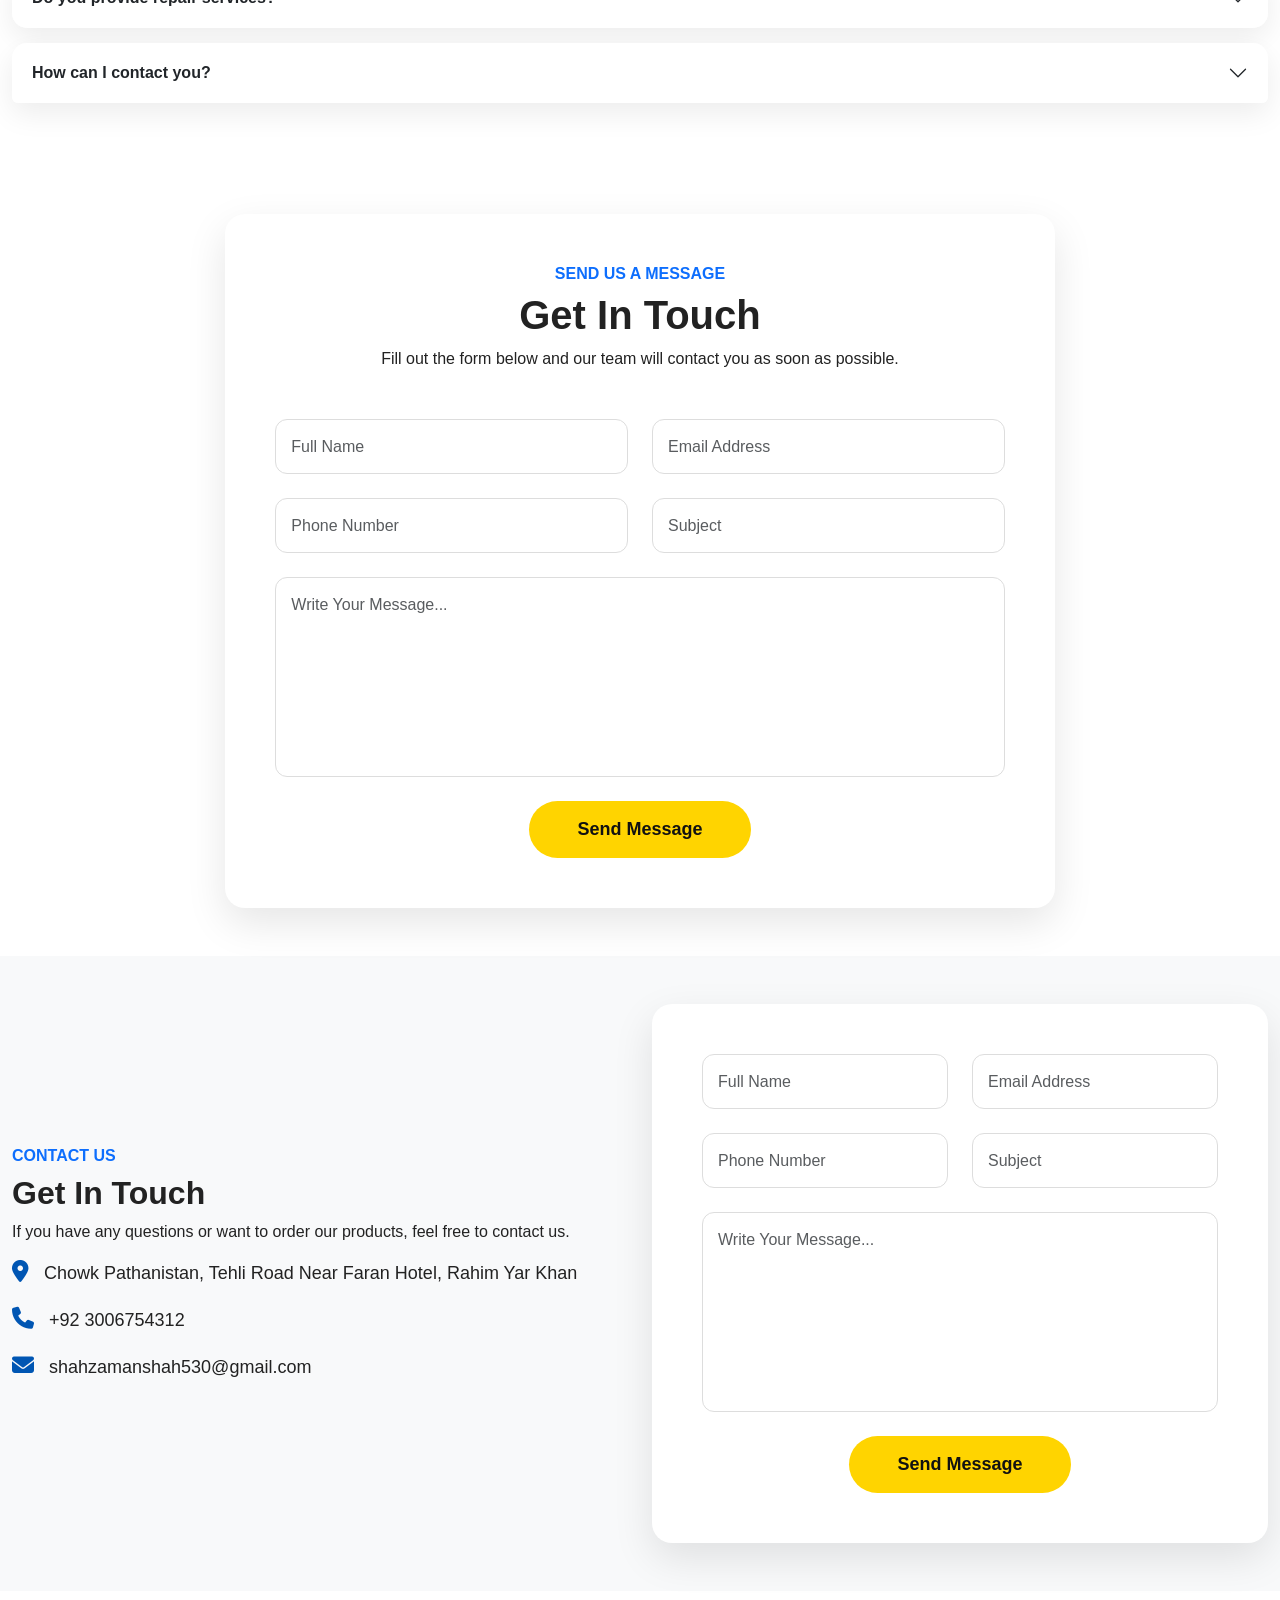
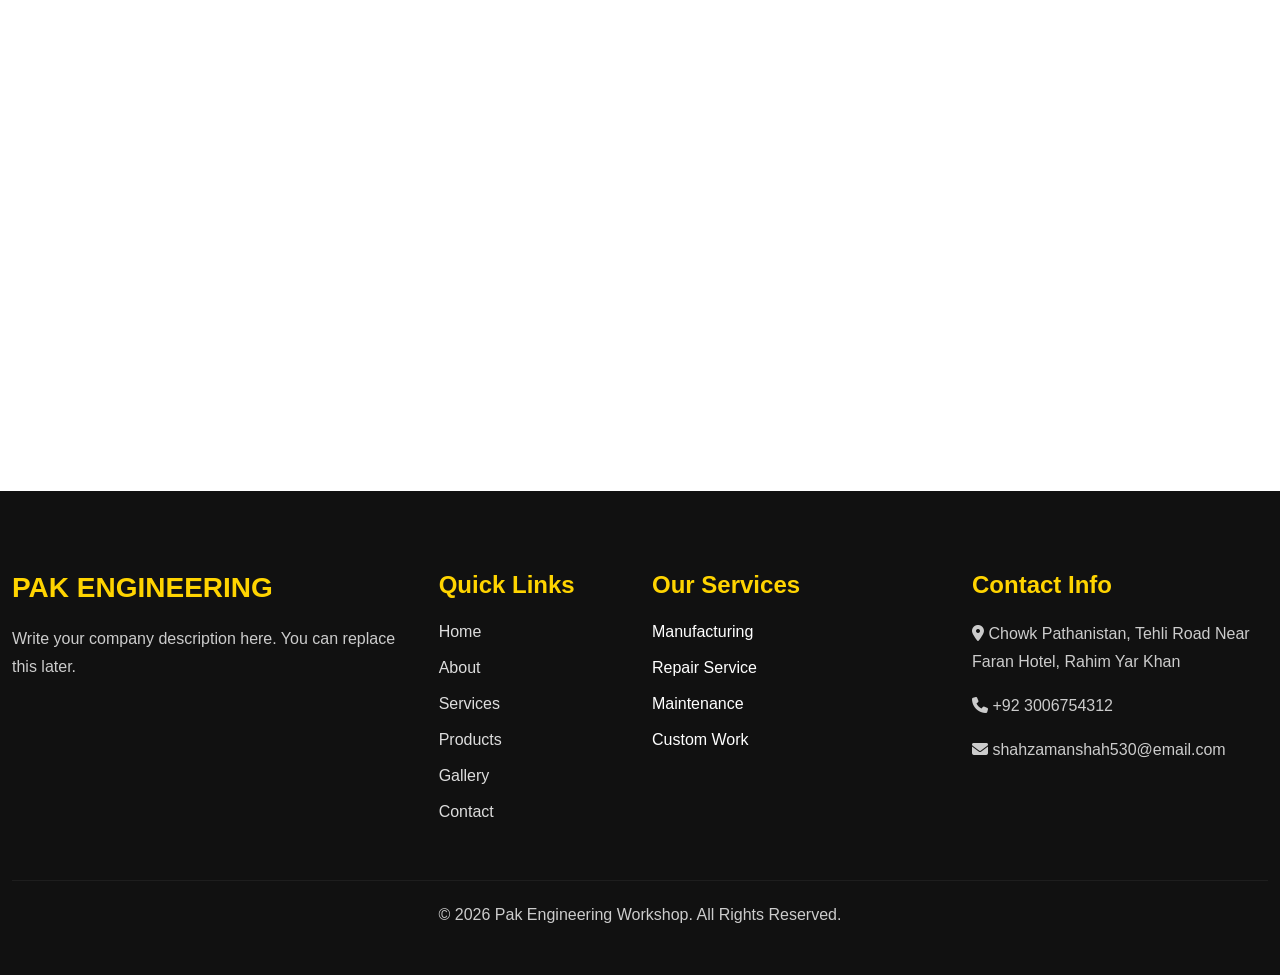
==== commit 121d61c0: "Update print statement from 'Hello' to 'Goodbye'" ====
--- a/index.html
+++ b/index.html
@@ -141,7 +141,7 @@
 <div class="col-lg-6" data-aos="fade-right">
 <!-- Replace with About Image -->
 
-<img src="images/hero/shop-front.jpg" class="img-fluid about-img" alt="About">
+<img src="shop-front.jpg" class="img-fluid about-img" alt="About">
 </div>
 
 <div class="col-lg-6" data-aos="fade-left">
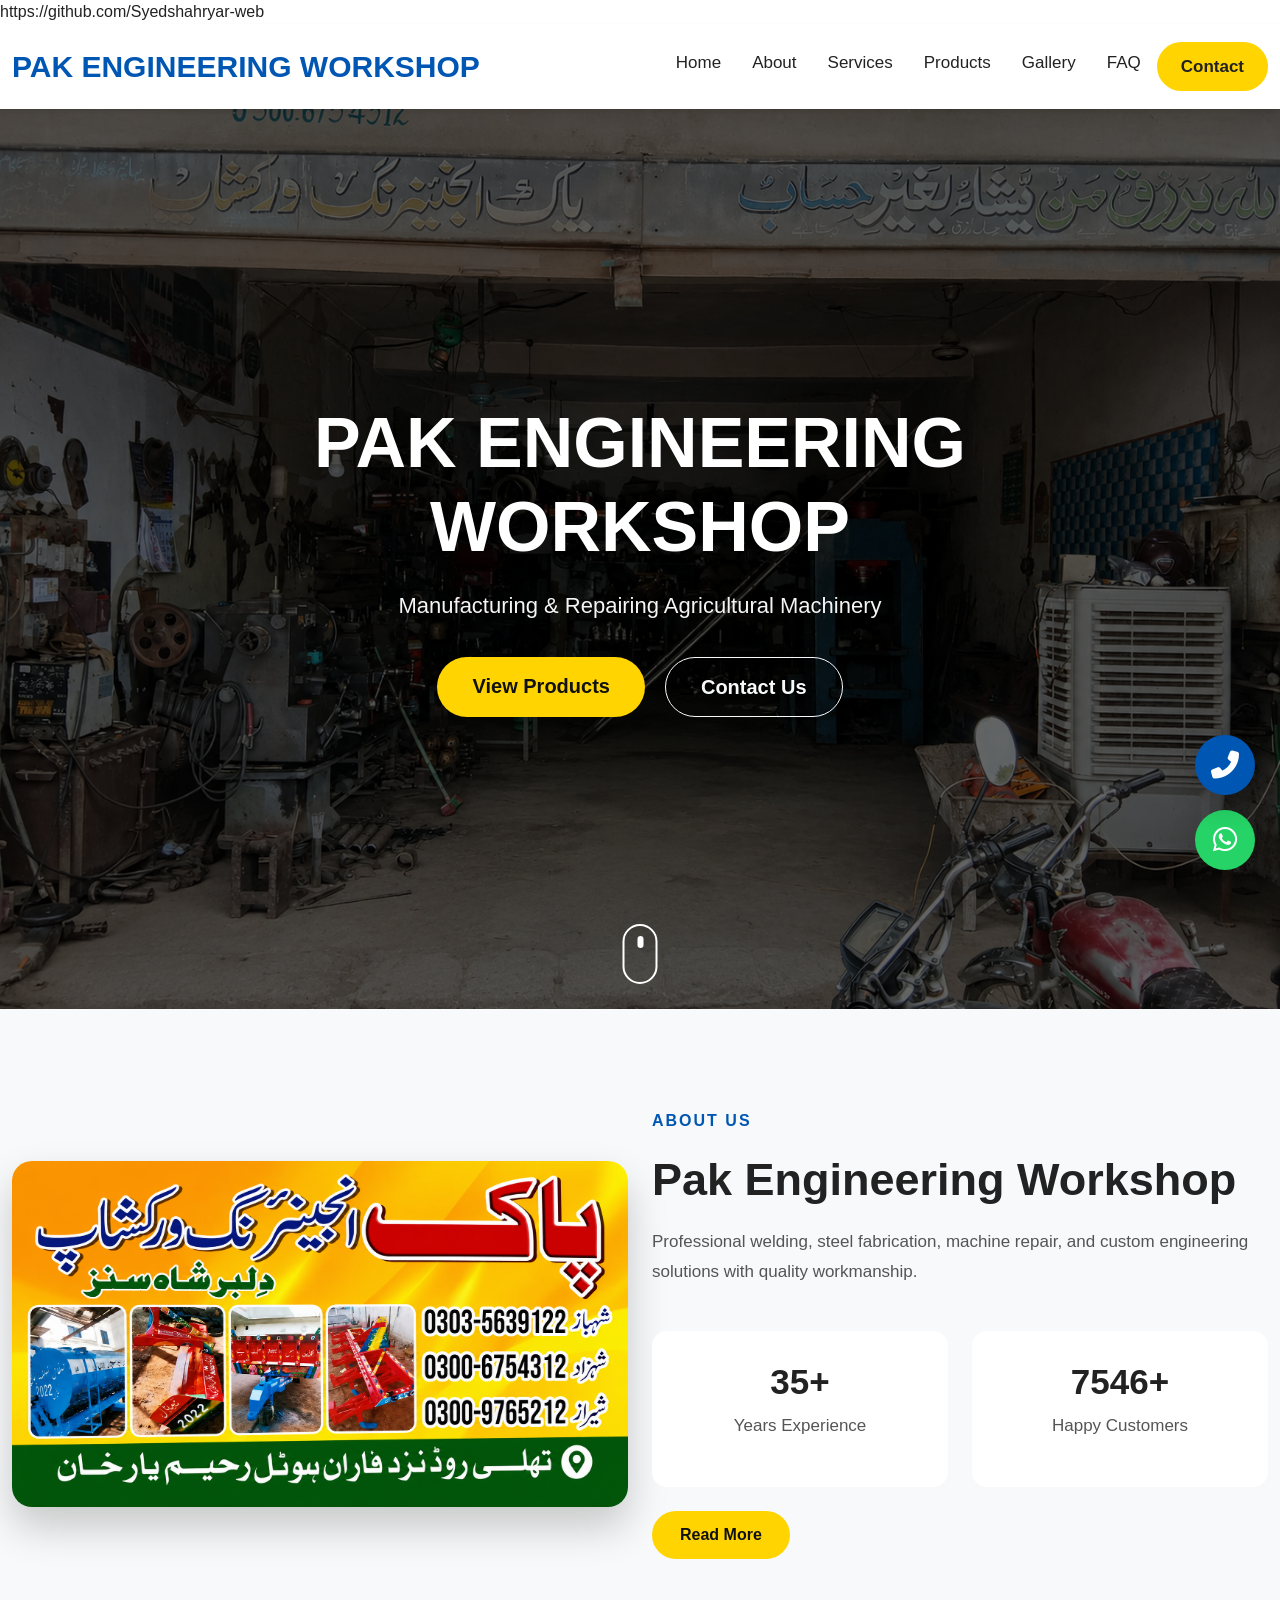
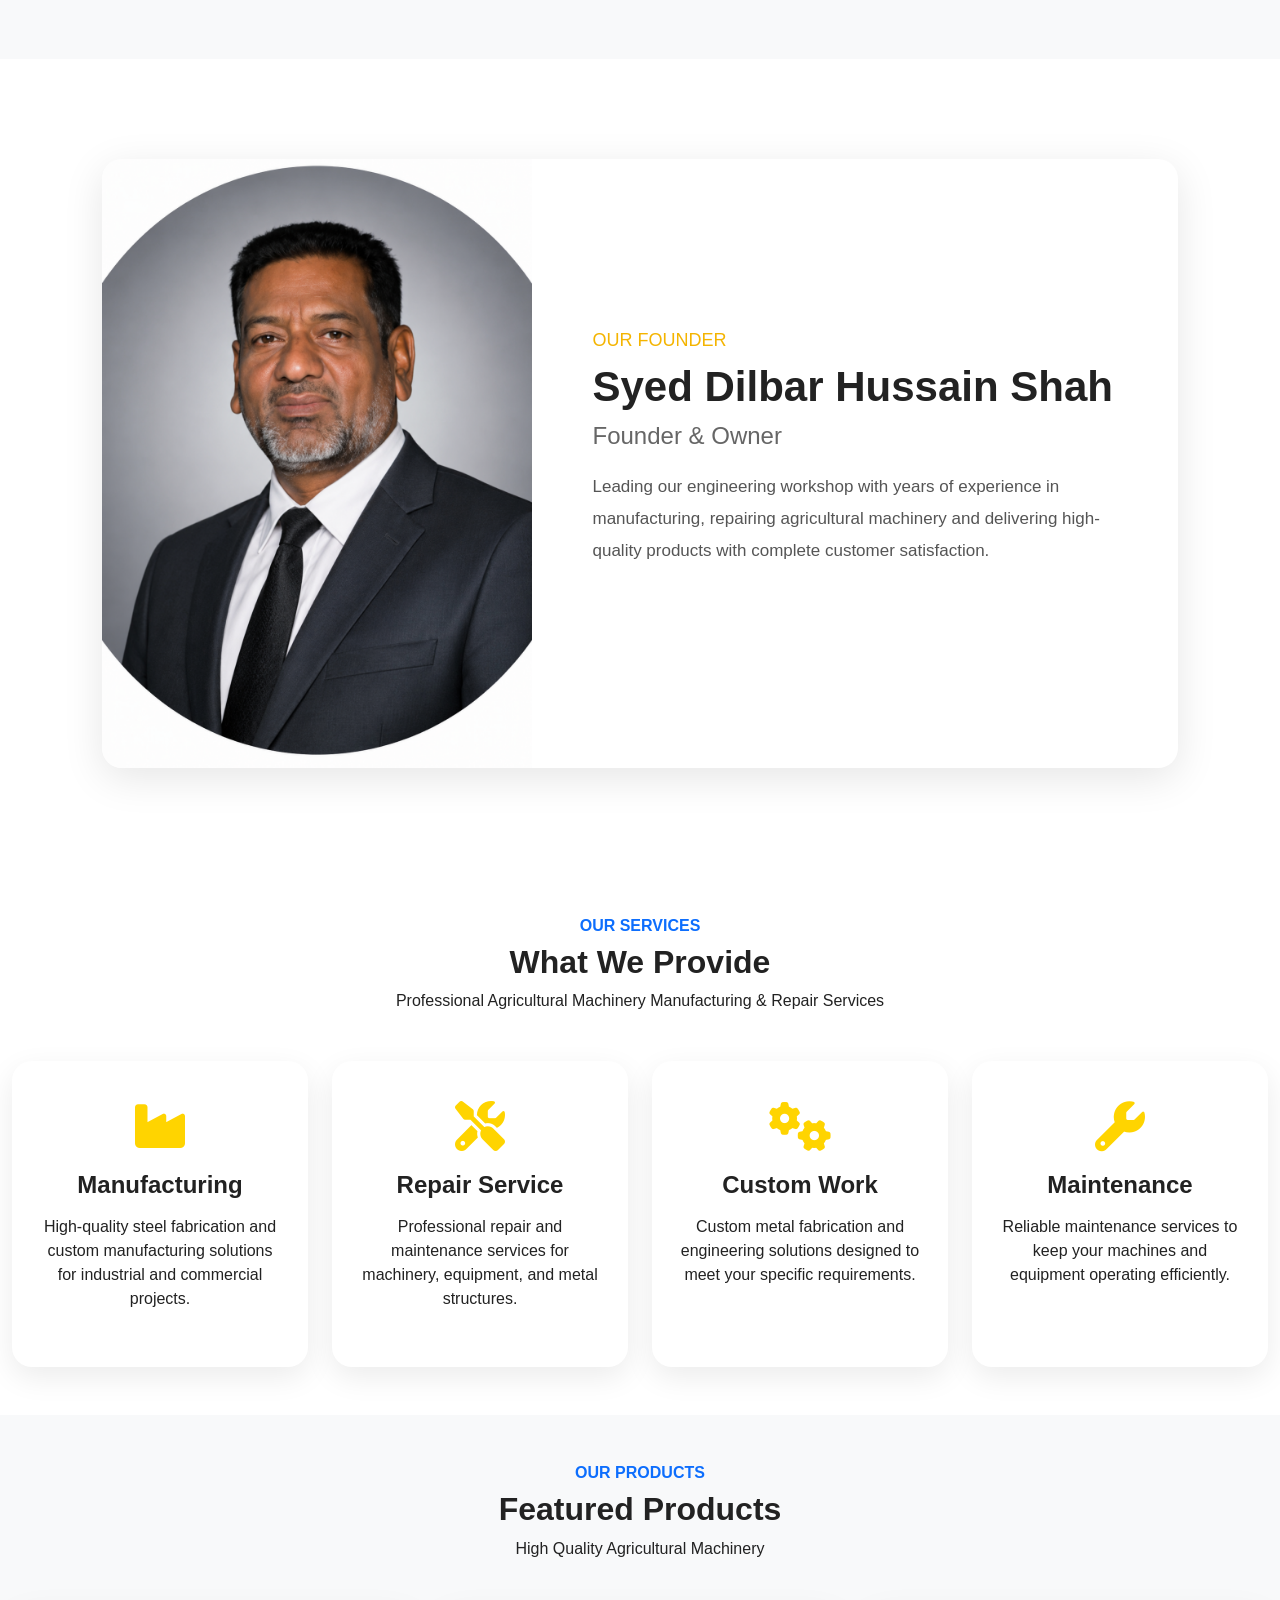
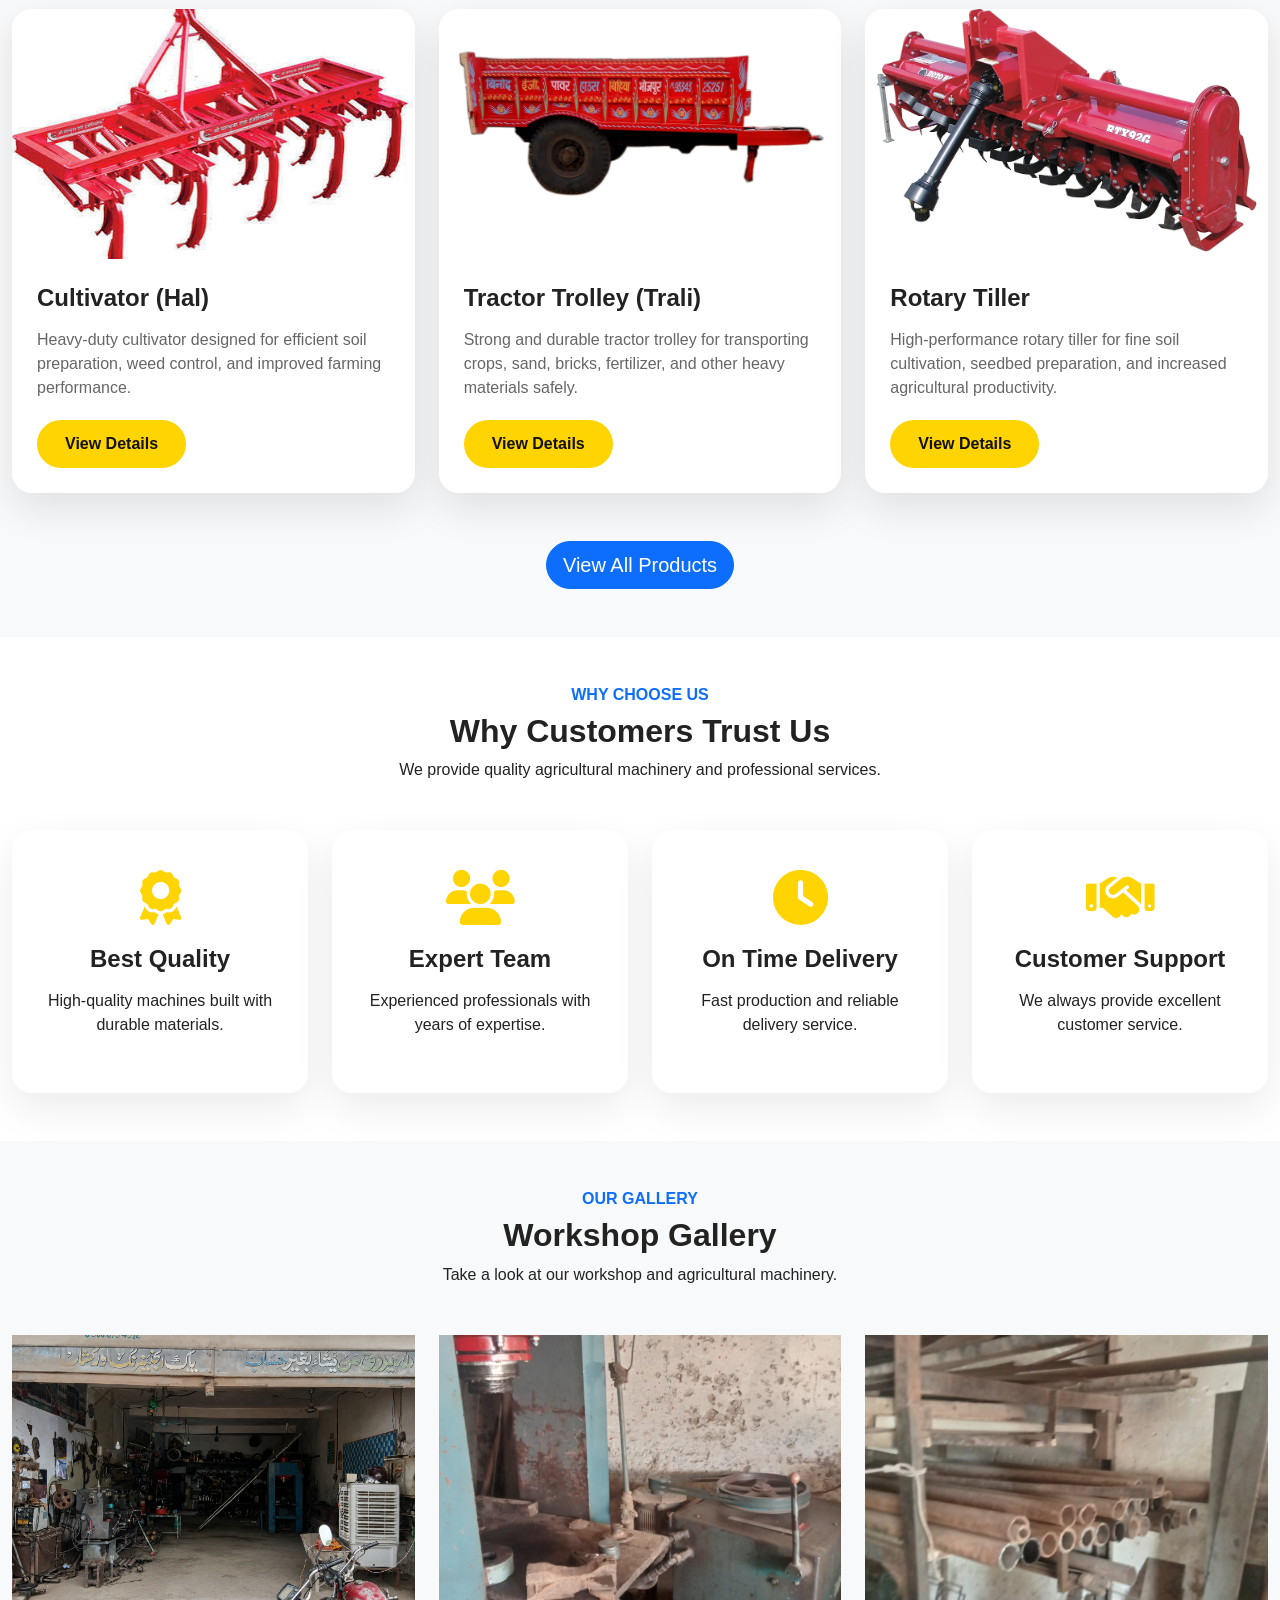
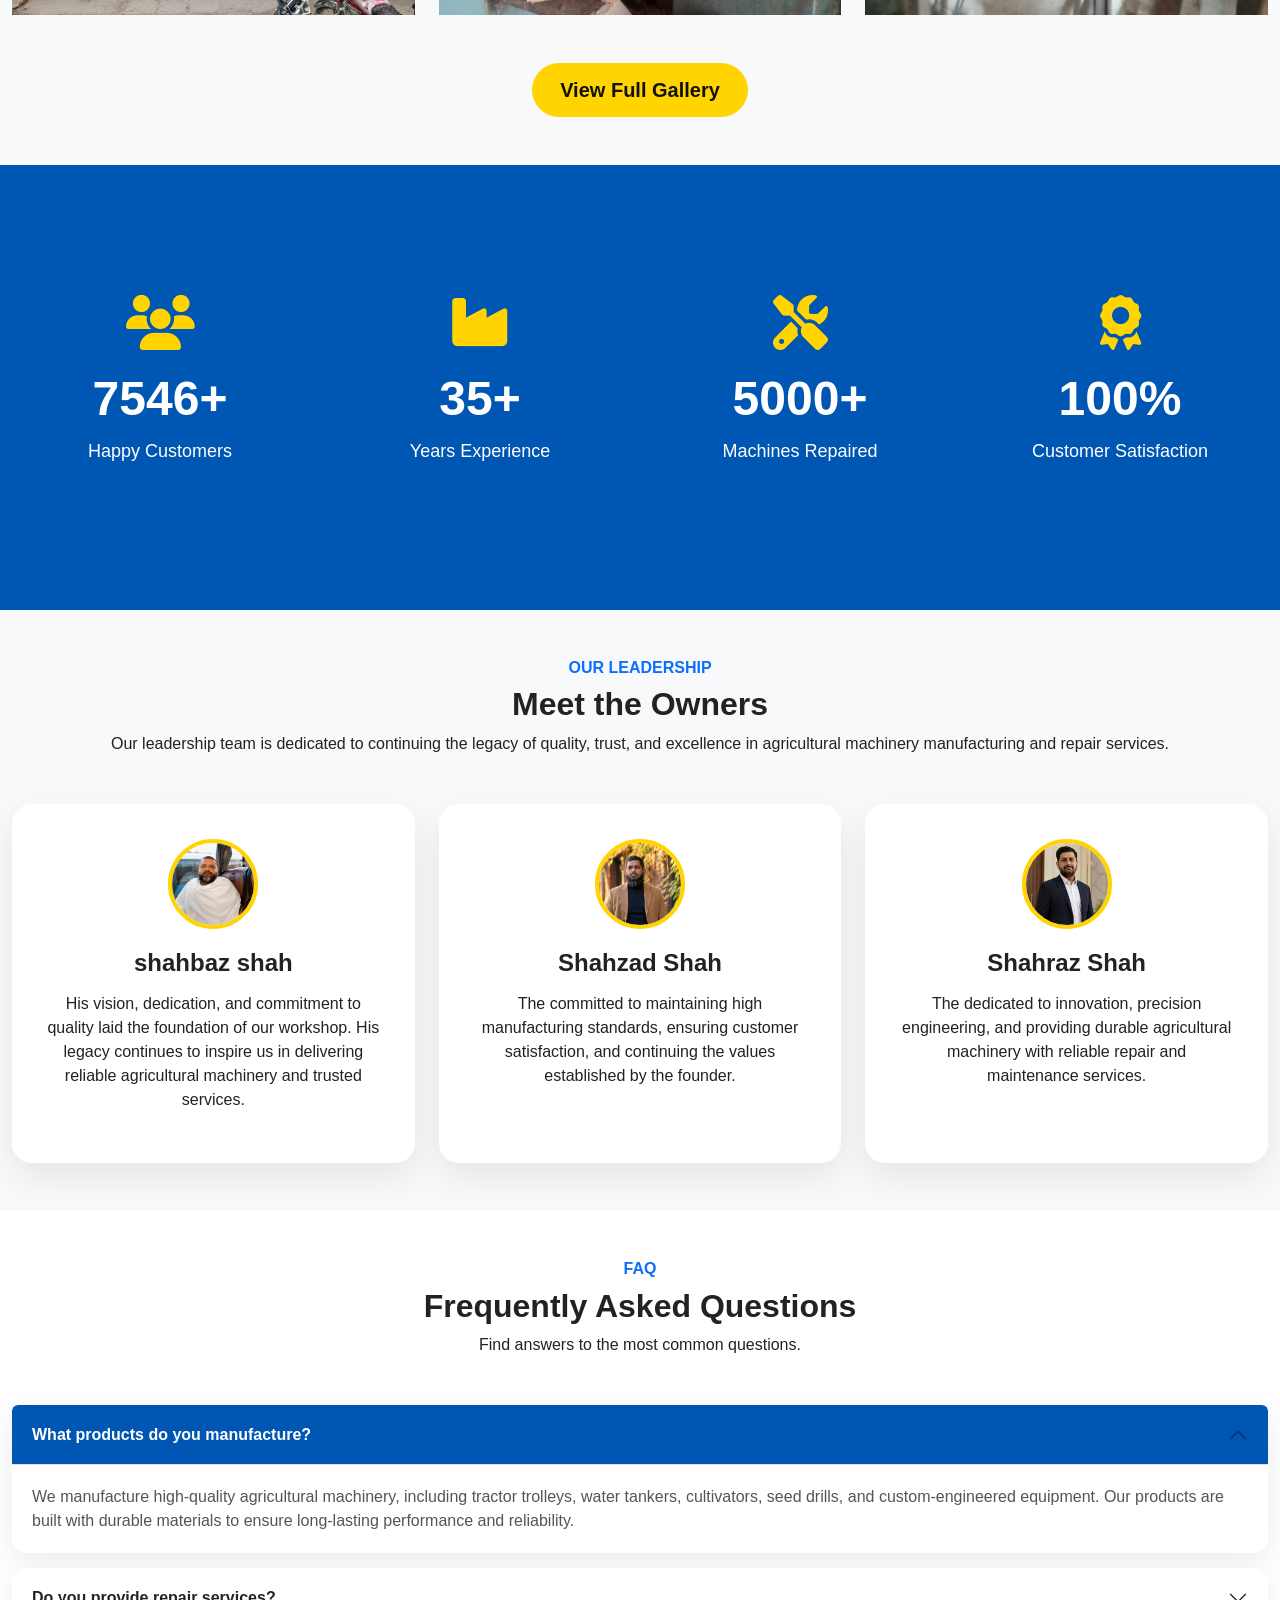
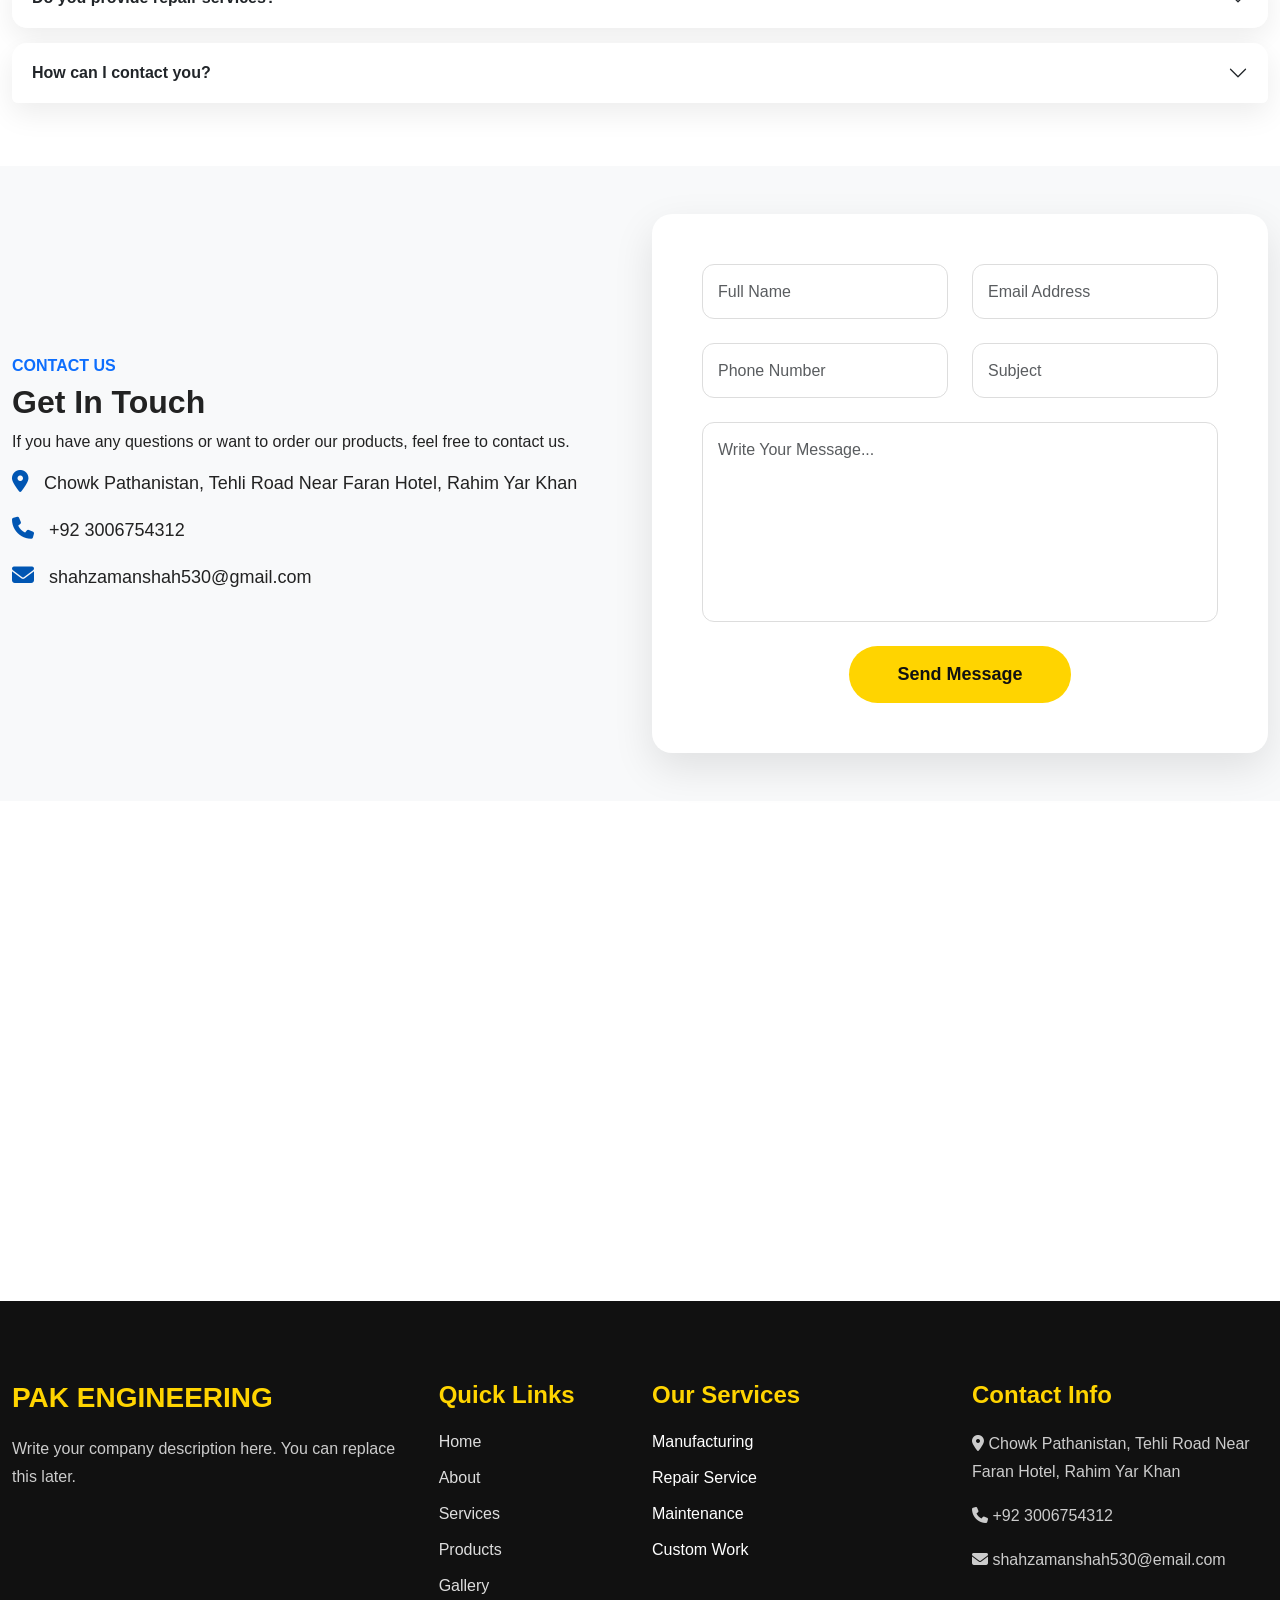
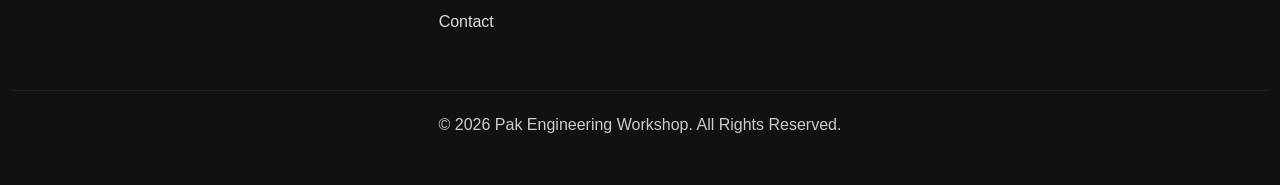
==== commit de0b2821: "Update print statement from 'Hello' to 'Goodbye'" ====
--- a/index.html
+++ b/index.html
@@ -335,7 +335,7 @@
 <div class="col-lg-4 col-md-6">
 
 <div class="product-card" data-aos="fade-up">
-<img src="product/fsdghgfsdhgfsdg.jpg" class="img-fluid" alt="Product">
+<img src="fsdghgfsdhgfsdg.jpg" class="img-fluid" alt="Product">
 
 <div class="product-content">
 
@@ -796,126 +796,6 @@
 
 <!-- ================= END FAQ SECTION ================= -->
 
-
-
-<!-- ================= CONTACT FORM ================= -->
-
-<section class="contact-form-section py-5">
-
-<div class="container">
-
-<div class="row justify-content-center">
-
-<div class="col-lg-8">
-
-<div class="contact-form-box">
-
-<div class="text-center mb-5">
-
-<h6 class="text-primary fw-bold">SEND US A MESSAGE</h6>
-
-<h2 class="fw-bold">Get In Touch</h2>
-
-<p>
-Fill out the form below and our team will contact you as soon as possible.
-</p>
-
-</div>
-
-
-<form action="https://formspree.io/f/mnpaqdyy" method="POST">
-
-<div class="row">
-
-
-<div class="col-md-6 mb-4">
-
-<input
-type="text"
-name="name"
-class="form-control"
-placeholder="Full Name"
-required>
-
-</div>
-
-
-<div class="col-md-6 mb-4">
-
-<input
-type="email"
-name="email"
-class="form-control"
-placeholder="Email Address"
-required>
-
-</div>
-
-
-<div class="col-md-6 mb-4">
-
-<input
-type="tel"
-name="phone"
-class="form-control"
-placeholder="Phone Number"
-required>
-
-</div>
-
-
-<div class="col-md-6 mb-4">
-
-<input
-type="text"
-name="subject"
-class="form-control"
-placeholder="Subject">
-
-</div>
-
-
-<div class="col-12 mb-4">
-
-<textarea
-name="message"
-class="form-control"
-rows="7"
-placeholder="Write Your Message..."
-required></textarea>
-
-</div>
-
-
-<div class="col-12 text-center">
-
-<button
-type="submit"
-class="btn btn-warning btn-lg px-5">
-
-Send Message
-
-</button>
-
-</div>
-
-
-</div>
-
-</form>
-
-
-</div>
-
-</div>
-
-</div>
-
-</div>
-
-</section>
-
-<!-- ================= END CONTACT FORM ================= -->
 <!-- ================= CONTACT SECTION ================= -->
 
 <section class="contact-section py-5">
